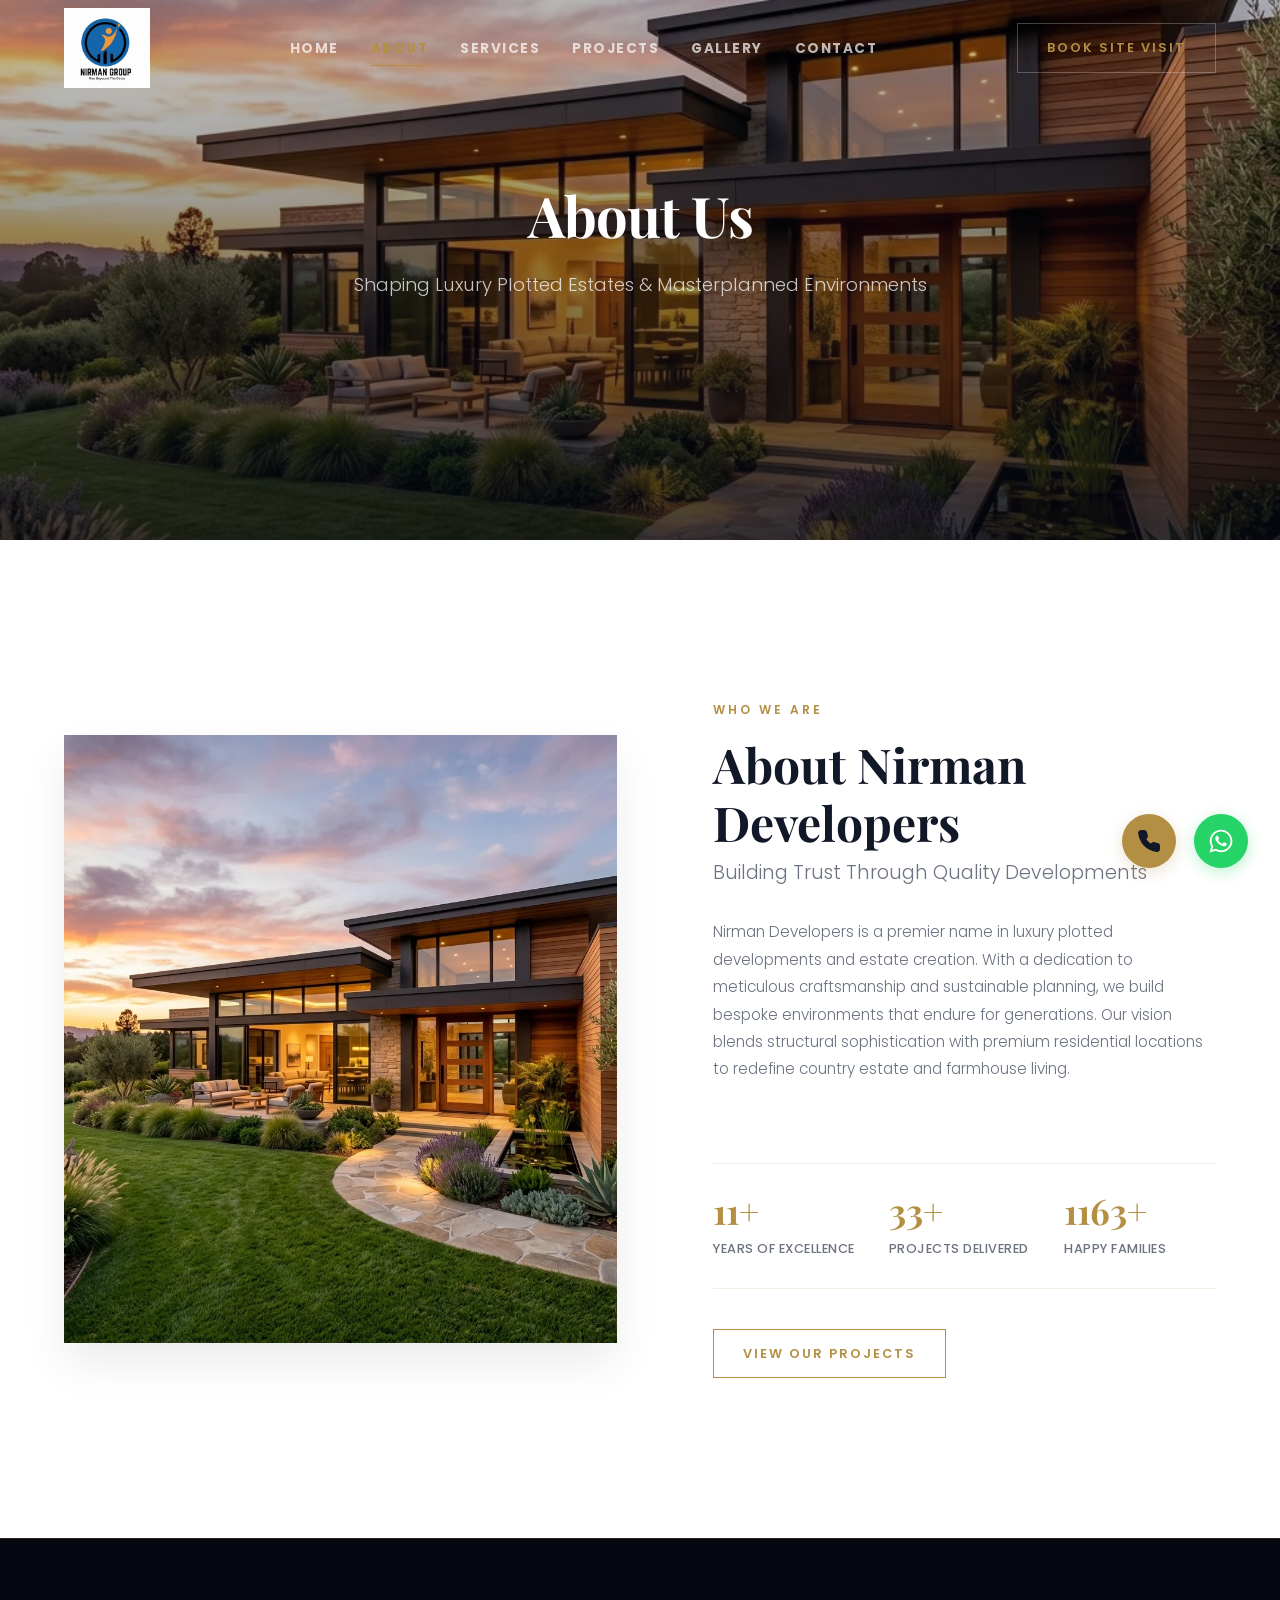
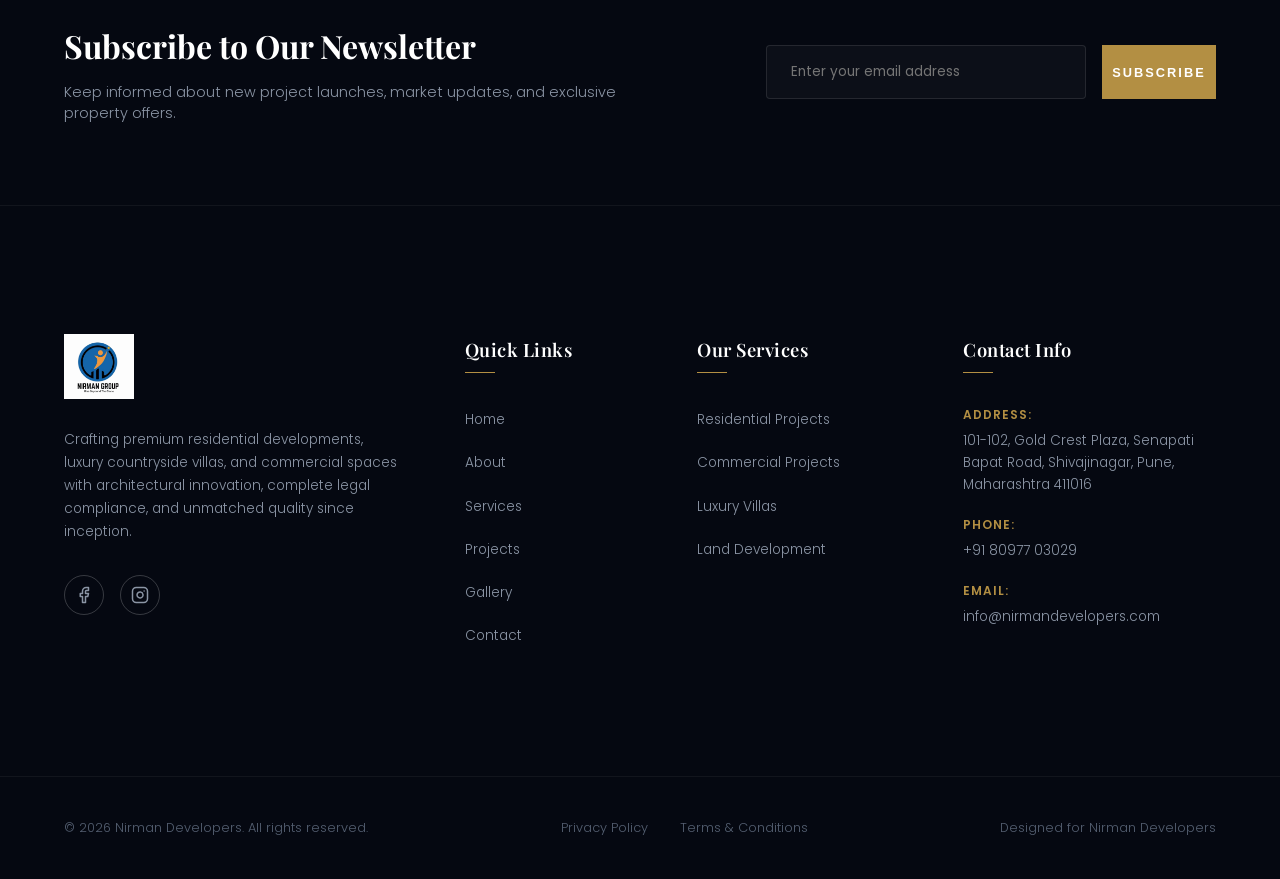
==== pages/about.html @ 9ddc59b0 "Convert all images to WebP, clean up unused assets, and add Ready Farmhouse Project – Alibaug" ====
<!DOCTYPE html>
<html lang="en">
<head>
    <meta charset="UTF-8">
    <meta name="viewport" content="width=device-width, initial-scale=1.0">
    <title>About Us | Nirman Developers</title>
    
    <!-- Link to Header Styles (Design System Core Included) -->
    <link rel="stylesheet" href="../css/header.css">
    <!-- Link to Hero and Page Specific Styles -->
    <link rel="stylesheet" href="../css/style.css">
</head>
<body>

    <!-- ==========================================================================
       1. Fixed Navigation Header
       ========================================================================== -->
    <header class="header-nav" id="header-nav">
        <div class="nav-container">
            
            <!-- Company Logo Placement (Editable Placeholder) -->
            <a href="../index.html" class="logo-link" aria-label="Nirman Developers Homepage">
                <img src="../images/logo/logo.webp" alt="Nirman Developers Logo" class="logo-image">
            </a>
            
            <!-- Desktop Navigation Menu -->
            <nav aria-label="Desktop Navigation">
                <ul class="nav-menu">
                    <li><a href="../index.html#hero" class="nav-link">Home</a></li>
                    <li><a href="about.html" class="nav-link active">About</a></li>
                    <li><a href="services.html" class="nav-link">Services</a></li>
                    <li><a href="../index.html#projects" class="nav-link">Projects</a></li>
                    <li><a href="gallery.html" class="nav-link">Gallery</a></li>
                    <li><a href="contact.html" class="nav-link">Contact</a></li>
                </ul>
            </nav>
            
            <!-- CTA Actions Block -->
            <div class="nav-actions">
                <a href="contact.html" class="btn btn-outline btn-desktop-cta">Book Site Visit</a>
                
                <!-- Hamburger Trigger Button for Mobile Navigation Menu -->
                <button class="mobile-menu-btn" id="mobile-menu-btn" aria-label="Open Navigation Menu" aria-expanded="false" aria-controls="mobile-drawer">
                    <svg xmlns="http://www.w3.org/2000/svg" width="26" height="26" viewBox="0 0 24 24" fill="none" stroke="currentColor" stroke-width="2" stroke-linecap="round" stroke-linejoin="round">
                        <line x1="3" y1="12" x2="21" y2="12"></line>
                        <line x1="3" y1="6" x2="21" y2="6"></line>
                        <line x1="3" y1="18" x2="21" y2="18"></line>
                    </svg>
                </button>
            </div>
            
        </div>
    </header>

    <!-- ==========================================================================
       2. Mobile Menu Drawer Overlay
       ========================================================================== -->
    <div class="mobile-drawer" id="mobile-drawer" aria-hidden="true" role="dialog" aria-modal="true">
        <!-- Close Drawer Action Button -->
        <button class="drawer-close-btn" id="drawer-close-btn" aria-label="Close Navigation Menu">
            <svg xmlns="http://www.w3.org/2000/svg" width="24" height="24" viewBox="0 0 24 24" fill="none" stroke="currentColor" stroke-width="2" stroke-linecap="round" stroke-linejoin="round">
                <line x1="18" y1="6" x2="6" y2="18"></line>
                <line x1="6" y1="6" x2="18" y2="18"></line>
            </svg>
        </button>
        
        <!-- Mobile Links Directory -->
        <ul class="mobile-nav-list">
            <li><a href="../index.html#hero" class="mobile-nav-link">Home</a></li>
            <li><a href="about.html" class="mobile-nav-link active">About</a></li>
            <li><a href="services.html" class="mobile-nav-link">Services</a></li>
            <li><a href="../index.html#projects" class="mobile-nav-link">Projects</a></li>
            <li><a href="gallery.html" class="mobile-nav-link">Gallery</a></li>
            <li><a href="contact.html" class="mobile-nav-link">Contact</a></li>
        </ul>
        
        <!-- Mobile Drawer Branding Contact Details -->
        <div class="mobile-drawer-footer">
            <h5>VIP Reservation Desk</h5>
            <a href="tel:+918097703029" class="mobile-drawer-phone">+91 80977 03029</a>
        </div>
    </div>

    <!-- ==========================================================================
       3. Banner Section
       ========================================================================== -->
    <section class="hero-section" id="hero" style="min-height: 60vh; height: 60vh;">
        <div class="hero-bg-container">
            <div class="hero-bg-image" style="background-image: url('../images/about/luxury-bungalow.webp');" aria-hidden="true"></div>
        </div>
        <div class="hero-overlay"></div>
        
        <div class="hero-container">
            <div class="hero-content">
                <h1 class="hero-heading" style="font-size: 3.5rem;">About Us</h1>
                <p class="hero-subheading">Shaping Luxury Plotted Estates & Masterplanned Environments</p>
            </div>
        </div>
    </section>

    <!-- ==========================================================================
       4. About Section
       ========================================================================== -->
    <section class="about-section scroll-reveal" id="about">
        <div class="about-container">
            <div class="about-grid">
                
                <!-- Left Column: Premium Image Showcase -->
                <div class="about-media-col">
                    <div class="about-image-wrapper">
                        <img src="../images/about/luxury-bungalow.webp" alt="Luxury Real Estate Architectural Landmark by Nirman Developers" class="about-image">
                        <div class="about-image-border"></div>
                    </div>
                </div>
                
                <!-- Right Column: Narrative Content & Value Points -->
                <div class="about-content-col">
                    <span class="about-pretitle">Who We Are</span>
                    <h2 class="about-title">About Nirman Developers</h2>
                    <h3 class="about-subtitle">Building Trust Through Quality Developments</h3>
                    
                    <p class="about-text">
                        Nirman Developers is a premier name in luxury plotted developments and estate creation. With a dedication to meticulous craftsmanship and sustainable planning, we build bespoke environments that endure for generations. Our vision blends structural sophistication with premium residential locations to redefine country estate and farmhouse living.
                    </p>
                    
                    <!-- Integrated Stats Grid -->
                    <div class="about-stats-grid">
                        <div class="about-stat-item">
                            <h4 class="about-stat-number-box">
                                <span class="about-stat-number" data-target="12">0</span><span class="about-stat-suffix">+</span>
                            </h4>
                            <span class="about-stat-desc">Years of Excellence</span>
                        </div>
                        <div class="about-stat-item">
                            <h4 class="about-stat-number-box">
                                <span class="about-stat-number" data-target="35">0</span><span class="about-stat-suffix">+</span>
                            </h4>
                            <span class="about-stat-desc">Projects Delivered</span>
                        </div>
                        <div class="about-stat-item">
                            <h4 class="about-stat-number-box">
                                <span class="about-stat-number" data-target="1200">0</span><span class="about-stat-suffix">+</span>
                            </h4>
                            <span class="about-stat-desc">Happy Families</span>
                        </div>
                    </div>
                    
                    <div class="about-action">
                        <a href="../index.html#projects" class="btn btn-outline about-btn">View Our Projects</a>
                    </div>
                </div>

            </div>
        </div>
    </section>

    <!-- ==========================================================================
       5. Premium Footer Section
       ========================================================================== -->
    <footer class="footer-section">
        
        <!-- Newsletter Bar -->
        <div class="footer-newsletter">
            <div class="newsletter-container">
                <div class="newsletter-text">
                    <h3 class="newsletter-title">Subscribe to Our Newsletter</h3>
                    <p class="newsletter-desc">Keep informed about new project launches, market updates, and exclusive property offers.</p>
                </div>
                <form class="newsletter-form" onsubmit="event.preventDefault();">
                    <input type="email" placeholder="Enter your email address" class="newsletter-input" aria-label="Email address for newsletter" required>
                    <button type="submit" class="btn btn-primary newsletter-btn">Subscribe</button>
                </form>
            </div>
        </div>

        <div class="footer-main">
            <div class="footer-grid">
                
                <!-- Col 1: Brand Info -->
                <div class="footer-col brand-col">
                    <a href="../index.html" class="footer-logo-link" aria-label="Nirman Developers Homepage">
                        <img src="../images/logo/logo.webp" alt="Nirman Developers Logo" class="footer-logo">
                    </a>
                    <p class="footer-desc">Crafting premium residential developments, luxury countryside villas, and commercial spaces with architectural innovation, complete legal compliance, and unmatched quality since inception.</p>
                    <div class="social-links">
                        <a href="https://facebook.com" target="_blank" rel="noopener noreferrer" class="social-link" aria-label="Facebook Page">
                            <svg xmlns="http://www.w3.org/2000/svg" width="24" height="24" viewBox="0 0 24 24" fill="none" stroke="currentColor" stroke-width="2" stroke-linecap="round" stroke-linejoin="round" class="social-icon" aria-hidden="true">
                                <path d="M18 2h-3a5 5 0 0 0-5 5v3H7v4h3v8h4v-8h3l1-4h-4V7a1 1 0 0 1 1-1h3z"></path>
                            </svg>
                        </a>
                        <a href="https://instagram.com" target="_blank" rel="noopener noreferrer" class="social-link" aria-label="Instagram Profile">
                            <svg xmlns="http://www.w3.org/2000/svg" width="24" height="24" viewBox="0 0 24 24" fill="none" stroke="currentColor" stroke-width="2" stroke-linecap="round" stroke-linejoin="round" class="social-icon" aria-hidden="true">
                                <rect x="2" y="2" width="20" height="20" rx="5" ry="5"></rect>
                                <path d="M16 11.37A4 4 0 1 1 12.63 8 4 4 0 0 1 16 11.37z"></path>
                                <line x1="17.5" y1="6.5" x2="17.51" y2="6.5"></line>
                            </svg>
                        </a>
                    </div>
                </div>

                <!-- Col 2: Quick Links -->
                <nav class="footer-col" aria-label="Footer Quick Links">
                    <h4 class="footer-col-title">Quick Links</h4>
                    <ul class="footer-links">
                        <li><a href="../index.html">Home</a></li>
                        <li><a href="about.html">About</a></li>
                        <li><a href="services.html">Services</a></li>
                        <li><a href="../index.html#projects">Projects</a></li>
                        <li><a href="gallery.html">Gallery</a></li>
                        <li><a href="contact.html">Contact</a></li>
                    </ul>
                </nav>

                <!-- Col 3: Services Links (Anchor targets placeholder) -->
                <nav class="footer-col" aria-label="Footer Our Services">
                    <h4 class="footer-col-title">Our Services</h4>
                    <ul class="footer-links">
                        <li><a href="../index.html#projects">Residential Projects</a></li>
                        <li><a href="../index.html#projects">Commercial Projects</a></li>
                        <li><a href="../index.html#projects">Luxury Villas</a></li>
                        <li><a href="../index.html#projects">Land Development</a></li>
                    </ul>
                </nav>

                <!-- Col 4: Contact info -->
                <div class="footer-col contact-col">
                    <h4 class="footer-col-title">Contact Info</h4>
                    <ul class="footer-contact-list">
                        <li class="contact-item">
                            <span class="contact-label">Address:</span>
                            <span class="contact-value">101-102, Gold Crest Plaza, Senapati Bapat Road, Shivajinagar, Pune, Maharashtra 411016</span>
                        </li>
                        <li class="contact-item">
                            <span class="contact-label">Phone:</span>
                            <a href="tel:+918097703029" class="contact-value">+91 80977 03029</a>
                        </li>
                        <li class="contact-item">
                            <span class="contact-label">Email:</span>
                            <a href="mailto:info@nirmandevelopers.com" class="contact-value">info@nirmandevelopers.com</a>
                        </li>
                    </ul>
                </div>

            </div>
        </div>

        <!-- Bottom Footer Bar -->
        <div class="footer-bottom">
            <div class="bottom-container">
                <p class="copyright">&copy; 2026 Nirman Developers. All rights reserved.</p>
                <div class="bottom-links">
                    <a href="privacy-policy.html">Privacy Policy</a>
                    <a href="terms.html">Terms & Conditions</a>
                </div>
                <p class="designed-by">Designed for Nirman Developers</p>
            </div>
        </div>

    </footer>

    <!-- Back to Top Button -->
    <button class="back-to-top" id="back-to-top-btn" aria-label="Back to top">
        <svg xmlns="http://www.w3.org/2000/svg" width="20" height="20" viewBox="0 0 24 24" fill="none" stroke="currentColor" stroke-width="2.5" stroke-linecap="round" stroke-linejoin="round">
            <polyline points="18 15 12 9 6 15"></polyline>
        </svg>
    </button>

    <!-- WhatsApp Floating Button -->
    <a href="https://wa.me/918097703029?text=Hi%20I%20am%20interested%20in%20your%20property" class="whatsapp-float" target="_blank" rel="noopener noreferrer" aria-label="Chat on WhatsApp">
        <svg xmlns="http://www.w3.org/2000/svg" width="28" height="28" viewBox="0 0 448 512" fill="currentColor" class="whatsapp-icon">
            <path d="M380.9 97.1C339 55.1 283.2 32 223.9 32c-122.4 0-222 99.6-222 222 0 39.1 10.2 77.3 29.6 111L0 480l117.7-30.9c32.4 17.7 68.9 27 106.1 27h.1c122.3 0 224.1-99.6 224.1-222 0-59.3-25.2-115-67.1-157zm-157 341.6c-33.2 0-65.7-8.9-94-25.7l-6.7-4-69.8 18.3L72 359.2l-4.4-7c-18.5-29.4-28.2-63.3-28.2-98.2 0-101.7 82.8-184.5 184.6-184.5 49.3 0 95.6 19.2 130.4 54.1 34.8 34.9 56.2 81.2 56.1 130.5 0 101.8-84.9 184.6-186.6 184.6zm101.2-138.2c-5.5-2.8-32.8-16.2-37.9-18-5.1-1.9-8.8-2.8-12.5 2.8-3.7 5.6-14.3 18-17.6 21.8-3.2 3.7-6.5 4.2-12 1.4-32.6-16.3-54-29.1-75.5-66-5.7-9.8 5.7-9.1 16.3-30.3 1.8-3.7.9-6.9-.5-9.7-1.4-2.8-12.5-30.1-17.1-41.2-4.5-10.8-9.1-9.3-12.5-9.5-3.2-.2-6.9-.2-10.6-.2-3.7 0-9.7 1.4-14.8 6.9-5.1 5.6-19.4 19-19.4 46.3 0 27.3 19.9 53.7 22.6 57.4 2.8 3.7 39.1 59.7 94.8 83.8 35.2 15.2 49 16.5 66.6 13.9 10.7-1.6 32.8-13.4 37.4-26.4 4.6-13 4.6-24.1 3.2-26.4-1.3-2.5-5-3.9-10.5-6.6z"></path>
        </svg>
    </a>

    <!-- Floating Call Button -->
    <a href="tel:+918097703029" class="call-float" aria-label="Call VIP Reservation Desk">
        <svg xmlns="http://www.w3.org/2000/svg" width="24" height="24" viewBox="0 0 24 24" fill="none" stroke="currentColor" stroke-width="2" stroke-linecap="round" stroke-linejoin="round" class="call-icon">
            <path d="M22 16.92v3a2 2 0 0 1-2.18 2 19.79 19.79 0 0 1-8.63-3.07 19.5 19.5 0 0 1-6-6 19.79 19.79 0 0 1-3.07-8.67A2 2 0 0 1 4.11 2h3a2 2 0 0 1 2 1.72 12.84 12.84 0 0 0 .7 2.81 2 2 0 0 1-.45 2.11L8.09 9.91a16 16 0 0 0 6 6l1.27-1.27a2 2 0 0 1 2.11-.45 12.84 12.84 0 0 0 2.81.7A2 2 0 0 1 22 16.92z"></path>
        </svg>
    </a>

    <!-- Enquiry Modal Popup -->
    <div id="enquiry-popup" class="enquiry-popup-overlay" aria-hidden="true" role="dialog" aria-modal="true">
        <div class="enquiry-popup-box">
            <button class="enquiry-popup-close" id="enquiry-popup-close" aria-label="Close Enquiry Modal">&times;</button>
            <div class="popup-header-box">
                <span class="popup-title-main">Enquire About</span>
                <h3 class="popup-title-sub">Callback & Brochure Request</h3>
            </div>
            <form class="enquiry-popup-form" onsubmit="event.preventDefault(); alert('Thank you! Your enquiry has been received. Our sales representatives will connect with you shortly.'); document.getElementById('enquiry-popup').style.display='none'; this.reset();">
                <div class="popup-form-group">
                    <label for="popup-name">Full Name <span class="required-star">*</span></label>
                    <input type="text" id="popup-name" placeholder="John Doe" required>
                </div>
                <div class="popup-form-group">
                    <label for="popup-phone">Phone Number <span class="required-star">*</span></label>
                    <input type="tel" id="popup-phone" placeholder="E.g. 7718853773" required>
                </div>
                <div class="popup-form-group">
                    <label for="popup-email">Email Address (Optional)</label>
                    <input type="email" id="popup-email" placeholder="john@example.com">
                </div>
                <div class="popup-form-group">
                    <label for="popup-message">Message</label>
                    <textarea id="popup-message" rows="3" placeholder="Interested in Callback & Brochure Request. Please share brochure and pricing details."></textarea>
                </div>
                <button type="submit" class="popup-submit-btn">Submit Enquiry</button>
            </form>
        </div>
    </div>

    <!-- Header Scripts Link -->
    <script src="../js/header.js"></script>
    <!-- App Scripts Link -->
    <script src="../js/main.js"></script>
</body>
</html>
---- css/header.css ----
/* 
  NIRMAN DEVELOPERS - DESIGN SYSTEM & HEADER STYLES
  Aesthetics: Minimal, Luxury, Elegant, Clean, Spacious, Corporate.
*/

@import url('https://fonts.googleapis.com/css2?family=Playfair+Display:ital,wght@0,400..900;1,400..900&family=Poppins:ital,wght@0,100..900;1,100..900&display=swap');

/* ==========================================================================
   1. Brand Token Variables (Design System)
   ========================================================================== */
:root {
  /* Colors */
  --bg-primary: #ffffff;       /* Pure White */
  --bg-secondary: #f9fafb;     /* Warm Alabaster White */
  --bg-card: #ffffff;          /* White Card */
  --accent-gold: #b38f43;      /* Luxury Gold (slightly darker for readable contrast on white) */
  --accent-gold-hover: #967430;/* Deep Gold Highlight */
  --text-primary: #111827;     /* Deep Charcoal */
  --text-muted: #6b7280;       /* Muted Slate Grey */
  --border-color: rgba(179, 143, 67, 0.15); /* Gold Dust Border */
  
  /* Fonts */
  --font-serif: 'Playfair Display', serif;
  --font-sans: 'Poppins', sans-serif;
  
  /* Shadows & Transitions */
  --shadow-gold: 0 8px 30px rgba(179, 143, 67, 0.08);
  --shadow-heavy: 0 20px 40px rgba(0, 0, 0, 0.08);
  --transition-smooth: all 0.5s cubic-bezier(0.16, 1, 0.3, 1);
  --transition-fast: all 0.25s ease;
}

/* ==========================================================================
   2. Reset & Core Elements
   ========================================================================== */
* {
  box-sizing: border-box;
  margin: 0;
  padding: 0;
  -webkit-font-smoothing: antialiased;
  -moz-osx-font-smoothing: grayscale;
}

html {
  overflow-x: hidden;
  background-color: var(--bg-primary);
  color: var(--text-primary);
}

body {
  font-family: var(--font-sans);
  background-color: var(--bg-primary);
  color: var(--text-primary);
  line-height: 1.7;
  overflow-x: hidden;
}


a {
  color: inherit;
  text-decoration: none;
  transition: var(--transition-fast);
}

/* Scrollbar Design */
::-webkit-scrollbar {
  width: 8px;
}
::-webkit-scrollbar-track {
  background: var(--bg-primary);
}
::-webkit-scrollbar-thumb {
  background: var(--border-color);
  border-radius: 4px;
}
::-webkit-scrollbar-thumb:hover {
  background: var(--accent-gold);
}

/* ==========================================================================
   3. Premium Sticky Header Layout
   ========================================================================== */
.header-nav {
  position: fixed;
  top: 0;
  left: 0;
  width: 100%;
  z-index: 1000;
  background: transparent;
  border-bottom: 1px solid transparent;
  transition: var(--transition-smooth);
  padding: 0.5rem 0;
}

.header-nav.scrolled {
  background: rgba(255, 255, 255, 0.9);
  backdrop-filter: blur(15px);
  border-bottom: 1px solid var(--border-color);
  padding: 0.25rem 0;
  box-shadow: 0 4px 30px rgba(0, 0, 0, 0.05);
}

.nav-container {
  max-width: 1400px;
  margin: 0 auto;
  padding: 0 4rem;
  display: flex;
  justify-content: space-between;
  align-items: center;
}

@media (max-width: 768px) {
  .nav-container {
    padding: 0 2rem;
  }
}

/* Logo Styling */
.logo-link {
  display: flex;
  align-items: center;
  gap: 0.8rem;
  font-family: var(--font-serif);
  font-size: 1.5rem;
  font-weight: 700;
  color: var(--text-primary);
  outline: none;
}

.logo-image {
  height: 80px;
  width: auto;
  display: block;
  transition: var(--transition-fast);
}

/* Transparent header overrides (when NOT scrolled) */
.header-nav:not(.scrolled) .nav-link {
  color: rgba(255, 255, 255, 0.7);
}

.header-nav:not(.scrolled) .nav-link:hover {
  color: #ffffff;
}

.header-nav:not(.scrolled) .nav-link.active {
  color: var(--accent-gold);
}

.header-nav:not(.scrolled) .btn-outline {
  color: var(--accent-gold);
  border-color: rgba(255, 255, 255, 0.25);
}

.header-nav:not(.scrolled) .btn-outline:hover {
  border-color: var(--accent-gold);
  color: #ffffff;
  background: rgba(255, 255, 255, 0.05);
}

.header-nav:not(.scrolled) .mobile-menu-btn {
  color: #ffffff;
}

/* Alternative typography logo fallback if image is missing */
.logo-placeholder {
  display: flex;
  align-items: center;
  gap: 0.8rem;
}

.logo-icon {
  width: 32px;
  height: 32px;
  border: 1.5px solid var(--accent-gold);
  display: flex;
  align-items: center;
  justify-content: center;
  font-family: var(--font-serif);
  font-weight: 600;
  color: var(--accent-gold);
  transform: rotate(45deg);
}

.logo-text {
  letter-spacing: 1px;
  line-height: 1;
}

.logo-text span {
  font-weight: 300;
  font-size: 0.8rem;
  display: block;
  letter-spacing: 3px;
  text-transform: uppercase;
  color: var(--accent-gold);
  margin-top: 2px;
}

/* ==========================================================================
   4. Desktop Menu & Links
   ========================================================================== */
.nav-menu {
  display: flex;
  align-items: center;
  gap: 2rem;
  list-style: none;
}

@media (max-width: 1024px) {
  .nav-menu {
    display: none; /* Collapses to Hamburger on tablet & mobile */
  }
}

.nav-link {
  font-size: 0.85rem;
  font-weight: 700;
  text-transform: uppercase;
  letter-spacing: 1.5px;
  color: var(--text-muted);
  position: relative;
  padding: 0.5rem 0;
  outline: none;
}

.nav-link::after {
  content: '';
  position: absolute;
  bottom: 0;
  left: 0;
  width: 0;
  height: 1.5px;
  background-color: var(--accent-gold);
  transition: var(--transition-fast);
}

.nav-link:hover {
  color: var(--text-primary);
}

.nav-link:hover::after {
  width: 100%;
}

.nav-link.active {
  color: var(--accent-gold);
}

.nav-link.active::after {
  width: 100%;
}

/* ==========================================================================
   5. CTA Buttons
   ========================================================================== */
.nav-actions {
  display: flex;
  align-items: center;
  gap: 1.5rem;
}

.btn {
  display: inline-flex;
  align-items: center;
  justify-content: center;
  padding: 0.8rem 1.8rem;
  font-size: 0.8rem;
  font-weight: 600;
  letter-spacing: 2px;
  text-transform: uppercase;
  border-radius: 0;
  cursor: pointer;
  position: relative;
  overflow: hidden;
  transition: var(--transition-smooth);
  outline: none;
}

.btn-outline {
  background: transparent;
  color: var(--accent-gold);
  border: 1px solid var(--border-color);
}

.btn-outline:hover {
  border-color: var(--accent-gold);
  color: var(--text-primary);
  transform: translateY(-2px);
  background: rgba(197, 160, 89, 0.05);
}

.btn-outline:focus-visible {
  border-color: var(--accent-gold);
  box-shadow: 0 0 0 2px rgba(197, 160, 89, 0.4);
}

@media (max-width: 768px) {
  .btn-desktop-cta {
    display: none; /* Hide button on mobile view to save whitespace */
  }
}

/* ==========================================================================
   6. Mobile Hamburger trigger
   ========================================================================== */
.mobile-menu-btn {
  display: none;
  background: none;
  border: none;
  color: var(--text-primary);
  cursor: pointer;
  outline: none;
  padding: 0.5rem;
}

@media (max-width: 1024px) {
  .mobile-menu-btn {
    display: block;
  }
}

.mobile-menu-btn svg {
  display: block;
  transition: var(--transition-fast);
}

.mobile-menu-btn:hover svg {
  color: var(--accent-gold);
}

.mobile-menu-btn:focus-visible {
  box-shadow: 0 0 0 2px var(--accent-gold);
}

/* ==========================================================================
   7. Mobile Navigation Drawer Overlay
   ========================================================================== */
.mobile-drawer {
  position: fixed;
  top: 0;
  right: -100%;
  width: 100%;
  max-width: 400px;
  height: 100vh;
  background: var(--bg-secondary);
  border-left: 1px solid var(--border-color);
  z-index: 1100;
  padding: 6rem 3rem 4rem 3rem;
  display: flex;
  flex-direction: column;
  justify-content: space-between;
  box-shadow: var(--shadow-heavy);
  transition: right 0.6s cubic-bezier(0.16, 1, 0.3, 1);
}

.mobile-drawer.active {
  right: 0;
}

/* Close Drawer Icon button */
.drawer-close-btn {
  position: absolute;
  top: 2rem;
  right: 2.5rem;
  background: none;
  border: none;
  color: var(--text-primary);
  cursor: pointer;
  outline: none;
  padding: 0.5rem;
  transition: var(--transition-fast);
}

.drawer-close-btn:hover {
  color: var(--accent-gold);
}

.drawer-close-btn:focus-visible {
  box-shadow: 0 0 0 2px var(--accent-gold);
}

.mobile-nav-list {
  display: flex;
  flex-direction: column;
  gap: 1.8rem;
  list-style: none;
}

.mobile-nav-link {
  font-family: var(--font-serif);
  font-size: 1.6rem;
  color: var(--text-primary);
  display: block;
  transition: var(--transition-fast);
}

.mobile-nav-link:hover, .mobile-nav-link.active {
  color: var(--accent-gold);
  transform: translateX(8px);
}

.mobile-drawer-footer {
  border-top: 1px solid var(--border-color);
  padding-top: 2rem;
}

.mobile-drawer-footer h5 {
  font-size: 0.75rem;
  text-transform: uppercase;
  letter-spacing: 2px;
  color: var(--accent-gold);
  margin-bottom: 0.8rem;
  font-weight: 600;
}

.mobile-drawer-phone {
  font-size: 1.3rem;
  color: var(--text-primary);
  font-weight: 600;
  transition: var(--transition-fast);
}

.mobile-drawer-phone:hover {
  color: var(--accent-gold);
}

/* Body scroll lock class */
body.scroll-locked {
  overflow: hidden;
}
---- css/style.css ----
/* 
  NIRMAN DEVELOPERS - HERO SECTION STYLES
  Aesthetics: Minimal, Luxury, Elegant, Clean, Spacious, Corporate.
*/

/* ==========================================================================
   1. Hero Layout & Overlay
   ========================================================================== */
.hero-section {
  position: relative;
  width: 100%;
  height: 100vh;
  overflow: hidden;
  display: flex;
  align-items: center;
  justify-content: center;
  background-color: var(--bg-primary);
}

.hero-bg-container {
  position: absolute;
  top: 0;
  left: 0;
  width: 100%;
  height: 100%;
  z-index: 1;
}

.hero-bg-image {
  width: 100%;
  height: 100%;
  background-size: cover;
  background-position: center;
  background-repeat: no-repeat;
  /* Dual background fallback: tries local directory first, then high-fidelity Unsplash placeholder */
  background-image: url('../images/hero/hero.webp'), url('https://images.unsplash.com/photo-1600585154340-be6161a56a0c?ixlib=rb-4.0.3&auto=format&fit=crop&w=1600&q=80');
  animation: heroBgZoom 20s ease-out infinite alternate;
}

.hero-bg-video {
  position: absolute;
  top: 0;
  left: 0;
  width: 100%;
  height: 100%;
  object-fit: cover;
  z-index: 2;
}

/* Luxury visual overlay for absolute text readability */
.hero-overlay {
  position: absolute;
  top: 0;
  left: 0;
  width: 100%;
  height: 100%;
  background: linear-gradient(
    to bottom,
    rgba(5, 8, 17, 0.2) 0%,
    rgba(5, 8, 17, 0.5) 60%,
    rgba(5, 8, 17, 0.75) 100%
  );
  z-index: 2;
}

/* ==========================================================================
   2. Hero Content & Animations
   ========================================================================== */
.hero-container {
  max-width: 1200px;
  margin: 0 auto;
  padding: 0 2rem;
  width: 100%;
  z-index: 5;
  display: flex;
  flex-direction: column;
  align-items: center;
  text-align: center;
}

.hero-content {
  display: flex;
  flex-direction: column;
  align-items: center;
  opacity: 0;
  transform: translateY(30px);
  animation: heroFadeInUp 1.2s cubic-bezier(0.16, 1, 0.3, 1) forwards;
  animation-delay: 0.2s;
}

.hero-heading {
  font-family: var(--font-serif);
  font-size: 4.8rem;
  line-height: 1.1;
  color: #ffffff;
  margin-bottom: 1.5rem;
  letter-spacing: -1px;
}

.hero-subheading {
  font-family: var(--font-sans);
  font-size: 1.15rem;
  color: rgba(255, 255, 255, 0.75);
  max-width: 720px;
  margin-bottom: 3.5rem;
  line-height: 1.6;
  font-weight: 300;
}

/* Buttons Placement */
.hero-actions {
  display: flex;
  gap: 1.5rem;
  justify-content: center;
}

.hero-btn-primary {
  background: var(--accent-gold);
  color: var(--bg-primary);
  border: 1px solid var(--accent-gold);
}

.hero-btn-primary::before {
  content: '';
  position: absolute;
  top: 0;
  left: -100%;
  width: 100%;
  height: 100%;
  background: linear-gradient(90deg, transparent, rgba(255, 255, 255, 0.25), transparent);
  transition: 0.5s;
}

.hero-btn-primary:hover::before {
  left: 100%;
}

.hero-btn-primary:hover {
  background: var(--accent-gold-hover);
  box-shadow: var(--shadow-gold);
  transform: translateY(-2px);
}

.hero-btn-secondary {
  background: transparent;
  color: #ffffff;
  border: 1px solid rgba(255, 255, 255, 0.4);
}

.hero-btn-secondary:hover {
  border-color: #ffffff;
  background: rgba(255, 255, 255, 0.1);
  color: #ffffff;
  transform: translateY(-2px);
}

/* ==========================================================================
   3. Animated Scroll Down Indicator
   ========================================================================== */
.hero-scroll {
  position: absolute;
  bottom: 4%;
  left: 50%;
  transform: translateX(-50%);
  z-index: 5;
  display: flex;
  flex-direction: column;
  align-items: center;
  gap: 0.6rem;
  opacity: 0;
  animation: heroFadeIn 1s ease-out forwards;
  animation-delay: 1.4s;
  cursor: pointer;
  outline: none;
}

.hero-scroll-text {
  font-size: 0.65rem;
  font-weight: 500;
  text-transform: uppercase;
  letter-spacing: 3px;
  color: var(--text-muted);
}

.hero-mouse {
  width: 22px;
  height: 34px;
  border: 1.5px solid rgba(139, 149, 165, 0.4);
  border-radius: 12px;
  position: relative;
  transition: var(--transition-fast);
}

.hero-scroll:hover .hero-mouse {
  border-color: var(--accent-gold);
}

.hero-wheel {
  width: 3px;
  height: 6px;
  background: var(--accent-gold);
  border-radius: 50%;
  position: absolute;
  top: 6px;
  left: 50%;
  transform: translateX(-50%);
  animation: heroWheelScroll 1.8s infinite ease-in-out;
}

/* ==========================================================================
   4. Animation Keyframes
   ========================================================================== */
@keyframes heroBgZoom {
  from {
    transform: scale(1);
  }
  to {
    transform: scale(1.06);
  }
}

@keyframes heroFadeInUp {
  from {
    opacity: 0;
    transform: translateY(30px);
  }
  to {
    opacity: 1;
    transform: translateY(0);
  }
}

@keyframes heroFadeIn {
  from {
    opacity: 0;
  }
  to {
    opacity: 1;
  }
}

@keyframes heroWheelScroll {
  0% {
    top: 6px;
    opacity: 1;
  }
  50% {
    top: 18px;
    opacity: 0;
  }
  100% {
    top: 6px;
    opacity: 1;
  }
}

/* ==========================================================================
   5. Responsive Media Queries (Mobile-first overrides)
   ========================================================================== */
@media (max-width: 991px) {
  .hero-heading {
    font-size: 3.8rem;
  }
  
  .hero-subheading {
    font-size: 1.1rem;
    margin-bottom: 3rem;
  }
}

@media (max-width: 768px) {
  .hero-heading {
    font-size: 3rem;
  }
  
  .hero-subheading {
    font-size: 1rem;
    margin-bottom: 2.5rem;
  }

  .hero-actions {
    flex-direction: column;
    width: 100%;
    max-width: 300px;
    gap: 1rem;
  }

  .hero-actions .btn {
    width: 100%;
  }
}

@media (max-width: 480px) {
  .hero-heading {
    font-size: 2.4rem;
  }
}

/* ==========================================================================
   6. Statistics / Trust Counter Section
   ========================================================================== */
.stats-section {
  padding: 8rem 0;
  background-color: var(--bg-primary);
  border-top: 1px solid var(--border-color);
  width: 100%;
}

.stats-container {
  max-width: 1400px;
  margin: 0 auto;
  padding: 0 4rem;
}

.stats-grid {
  display: grid;
  grid-template-columns: repeat(4, 1fr);
  gap: 2rem;
  justify-content: center;
}

.stat-card {
  background-color: var(--bg-secondary);
  border: 1px solid var(--border-color);
  padding: 3.5rem 2rem;
  text-align: center;
  position: relative;
  overflow: hidden;
  transition: var(--transition-smooth);
  box-shadow: 0 4px 20px rgba(0, 0, 0, 0.2);
  display: flex;
  flex-direction: column;
  align-items: center;
  justify-content: center;
}

/* Subtle top gold accent line */
.stat-card-accent {
  position: absolute;
  top: 0;
  left: 50%;
  transform: translateX(-50%);
  width: 0;
  height: 3px;
  background-color: var(--accent-gold);
  transition: var(--transition-smooth);
}

.stat-card:hover {
  transform: translateY(-8px);
  border-color: var(--accent-gold);
  box-shadow: var(--shadow-gold), var(--shadow-heavy);
}

.stat-card:hover .stat-card-accent {
  width: 100%;
}

.stat-category {
  font-family: var(--font-sans);
  font-size: 0.75rem;
  font-weight: 600;
  letter-spacing: 2px;
  text-transform: uppercase;
  color: var(--text-muted);
  margin-bottom: 1rem;
}

.stat-number-box {
  font-family: var(--font-serif);
  font-size: 3.6rem;
  color: var(--accent-gold);
  font-weight: 600;
  line-height: 1;
  margin-bottom: 0.8rem;
  display: flex;
  align-items: baseline;
  justify-content: center;
}

.stat-number {
  line-height: 1;
}

.stat-suffix {
  font-size: 2.2rem;
  margin-left: 2px;
  font-weight: 500;
}

.stat-label {
  font-family: var(--font-sans);
  font-size: 0.9rem;
  color: var(--text-muted);
  font-weight: 400;
}

/* ==========================================================================
   7. Statistics Responsive Media Queries
   ========================================================================== */
@media (max-width: 1024px) {
  .stats-grid {
    grid-template-columns: repeat(2, 1fr);
    gap: 1.5rem;
  }
}

@media (max-width: 768px) {
  .stats-container {
    padding: 0 2rem;
  }
  .stats-section {
    padding: 5rem 0;
  }
}

@media (max-width: 576px) {
  .stats-grid {
    grid-template-columns: repeat(2, 1fr); /* 2 columns on mobile as requested */
    gap: 1rem;
  }
  
  .stat-card {
    padding: 2.5rem 1rem;
  }
  
  .stat-number-box {
    font-size: 2.5rem;
  }
  
  .stat-suffix {
    font-size: 1.6rem;
  }

  .stat-label {
    font-size: 0.8rem;
  }
}

/* ==========================================================================
   8. About Section
   ========================================================================== */
.about-section {
  padding: 10rem 0;
  background-color: var(--bg-primary);
  width: 100%;
}

.about-container {
  max-width: 1400px;
  margin: 0 auto;
  padding: 0 4rem;
}

.about-grid {
  display: grid;
  grid-template-columns: 1.1fr 1fr;
  gap: 6rem;
  align-items: center;
}

/* Image Column Styles */
.about-media-col {
  position: relative;
  width: 100%;
}

.about-image-wrapper {
  position: relative;
  width: 100%;
  padding-bottom: 110%; /* Elegant vertical ratio */
  overflow: hidden;
  box-shadow: var(--shadow-heavy);
}

.about-image {
  position: absolute;
  top: 0;
  left: 0;
  width: 100%;
  height: 100%;
  object-fit: cover;
  transition: transform 0.8s cubic-bezier(0.16, 1, 0.3, 1);
  display: block;
}

/* Gold border box outline */
.about-image-border {
  position: absolute;
  top: 1.5rem;
  left: 1.5rem;
  right: -1.5rem;
  bottom: -1.5rem;
  border: 1px solid var(--accent-gold);
  z-index: -1;
  transition: var(--transition-smooth);
}

.about-image-wrapper:hover .about-image {
  transform: scale(1.05);
}

.about-image-wrapper:hover .about-image-border {
  top: 1rem;
  left: 1rem;
  right: -1rem;
  bottom: -1rem;
}

/* Content Column Styles */
.about-content-col {
  display: flex;
  flex-direction: column;
}

.about-pretitle {
  font-family: var(--font-sans);
  font-size: 0.75rem;
  font-weight: 600;
  text-transform: uppercase;
  letter-spacing: 3px;
  color: var(--accent-gold);
  margin-bottom: 1rem;
}

.about-title {
  font-family: var(--font-serif);
  font-size: 3rem;
  line-height: 1.2;
  color: var(--text-primary);
  margin-bottom: 0.5rem;
  font-weight: 700;
}

.about-subtitle {
  font-family: var(--font-sans);
  font-size: 1.2rem;
  color: var(--text-muted);
  font-weight: 300;
  margin-bottom: 2rem;
  line-height: 1.4;
}

.about-text {
  font-family: var(--font-sans);
  font-size: 0.95rem;
  color: var(--text-muted);
  line-height: 1.8;
  margin-bottom: 2.5rem;
  font-weight: 300;
}

/* Feature Points */
.about-features {
  display: flex;
  flex-direction: column;
  gap: 1.8rem;
  list-style: none;
  margin-bottom: 3.5rem;
}

.about-feature-item {
  display: flex;
  gap: 1.2rem;
  align-items: flex-start;
}

.about-feature-icon {
  width: 40px;
  height: 40px;
  border: 1px solid var(--border-color);
  background: var(--bg-secondary);
  color: var(--accent-gold);
  display: flex;
  align-items: center;
  justify-content: center;
  flex-shrink: 0;
  transition: var(--transition-smooth);
}

.about-feature-item:hover .about-feature-icon {
  border-color: var(--accent-gold);
  background: rgba(197, 160, 89, 0.05);
  transform: translateY(-2px);
}

.about-feature-info h4 {
  font-family: var(--font-sans);
  font-size: 0.95rem;
  font-weight: 600;
  color: var(--text-primary);
  margin-bottom: 0.3rem;
  letter-spacing: 0.5px;
}

.about-feature-info p {
  font-family: var(--font-sans);
  font-size: 0.85rem;
  color: var(--text-muted);
  line-height: 1.5;
  font-weight: 300;
}

.about-btn {
  border-color: var(--accent-gold);
  color: var(--accent-gold);
}

.about-btn:hover {
  background: var(--accent-gold);
  color: var(--bg-primary);
}

/* Scroll reveal helper transitions */
.scroll-reveal {
  opacity: 0;
  transform: translateY(40px);
  transition: opacity 1.2s cubic-bezier(0.16, 1, 0.3, 1), transform 1.2s cubic-bezier(0.16, 1, 0.3, 1);
}

.scroll-reveal.revealed {
  opacity: 1;
  transform: translateY(0);
}

/* ==========================================================================
   9. About Responsive Media Queries
   ========================================================================== */
@media (max-width: 1199px) {
  .about-grid {
    gap: 4rem;
  }
  .about-title {
    font-size: 2.5rem;
  }
}

@media (max-width: 991px) {
  .about-grid {
    grid-template-columns: 1fr; /* Stacked layout on tablet */
    gap: 5rem;
  }
  
  .about-media-col {
    max-width: 600px;
    margin: 0 auto;
  }

  .about-image-wrapper {
    padding-bottom: 75%; /* More landscape-friendly stacked ratio */
  }
  
  .about-image-border {
    right: -1rem;
    bottom: -1rem;
    left: 1rem;
    top: 1rem;
  }
}

@media (max-width: 768px) {
  .about-container {
    padding: 0 2rem;
  }
  .about-section {
    padding: 6rem 0;
  }
}

@media (max-width: 576px) {
  .about-grid {
    gap: 3.5rem;
  }
  
  .about-media-col {
    order: -1; /* Image first on mobile, layout matches instructions */
  }
  
  .about-title {
    font-size: 2rem;
  }

  .about-subtitle {
    font-size: 1.05rem;
    margin-bottom: 1.5rem;
  }
  
  .about-features {
    gap: 1.5rem;
    margin-bottom: 2.5rem;
  }
  
  .about-action .btn {
    width: 100%;
  }
}

/* ==========================================================================
   10. Featured Projects Section
   ========================================================================== */
.projects-section {
  padding: 10rem 0;
  background-color: var(--bg-secondary);
  border-top: 1px solid var(--border-color);
  width: 100%;
}

.projects-container {
  max-width: 1400px;
  margin: 0 auto;
  padding: 0 4rem;
}

/* Header styling */
.projects-header {
  text-align: center;
  max-width: 700px;
  margin: 0 auto 5rem auto;
}

.projects-pretitle {
  font-family: var(--font-sans);
  font-size: 0.75rem;
  font-weight: 600;
  text-transform: uppercase;
  letter-spacing: 3px;
  color: var(--accent-gold);
  margin-bottom: 1rem;
  display: block;
}

.projects-title {
  font-family: var(--font-serif);
  font-size: 3rem;
  line-height: 1.2;
  color: var(--text-primary);
  margin-bottom: 1rem;
  font-weight: 700;
}

.projects-subtitle {
  font-family: var(--font-sans);
  font-size: 1rem;
  color: var(--text-muted);
  font-weight: 300;
  line-height: 1.6;
}

/* Grid Layout */
.projects-grid {
  display: grid;
  grid-template-columns: repeat(3, 1fr);
  gap: 2.5rem;
  align-items: stretch; /* Cards of equal height */
}

/* Card Design */
.project-card {
  background-color: var(--bg-card);
  border: 1px solid var(--border-color);
  border-radius: 12px;
  overflow: hidden;
  display: flex;
  flex-direction: column;
  box-shadow: 0 4px 20px rgba(0, 0, 0, 0.15);
  height: 100%; /* Ensures all flex containers stretch equally */
  
  /* Stagger fade animation base state */
  opacity: 0;
  transform: translateY(30px);
  transition: opacity 1s cubic-bezier(0.16, 1, 0.3, 1), 
              transform 0.6s cubic-bezier(0.16, 1, 0.3, 1), 
              border-color 0.4s cubic-bezier(0.16, 1, 0.3, 1), 
              box-shadow 0.4s cubic-bezier(0.16, 1, 0.3, 1);
}

.project-card:hover,
.scroll-reveal.revealed .project-card:hover {
  transform: translateY(-8px);
  border-color: var(--accent-gold);
  box-shadow: var(--shadow-gold), var(--shadow-heavy);
}

/* Media/Image Area */
.project-media {
  position: relative;
  width: 100%;
  padding-bottom: 68%; /* Landscape ratio */
  overflow: hidden;
}

.project-img {
  position: absolute;
  top: 0;
  left: 0;
  width: 100%;
  height: 100%;
  object-fit: cover;
  transition: transform 0.8s cubic-bezier(0.16, 1, 0.3, 1);
  display: block;
}

.project-card:hover .project-img {
  transform: scale(1.06); /* Hover zoom */
}

/* Status Badges */
.project-badge-left {
  position: absolute;
  top: 1.2rem;
  left: 1.2rem;
  background: rgba(5, 8, 17, 0.75);
  color: #ffffff;
  font-weight: 700;
  border-radius: 20px;
  font-size: 0.7rem;
  letter-spacing: 0.5px;
  text-transform: uppercase;
  padding: 0.4rem 0.9rem;
  z-index: 5;
  font-family: var(--font-sans);
}

.project-badge-right {
  position: absolute;
  top: 1.2rem;
  right: 1.2rem;
  background: #00875a;
  color: #ffffff;
  font-weight: 700;
  border-radius: 20px;
  font-size: 0.7rem;
  letter-spacing: 0.5px;
  text-transform: uppercase;
  padding: 0.4rem 0.9rem;
  z-index: 5;
  display: flex;
  align-items: center;
  gap: 0.3rem;
  font-family: var(--font-sans);
}

.badge-shield-icon {
  fill: currentColor;
}

/* Card Body */
.project-body {
  padding: 2rem 1.8rem;
  display: flex;
  flex-direction: column;
  flex-grow: 1; /* Pushes button to bottom of equal-height card */
}

.project-star-divider {
  text-align: center;
  margin-top: -0.5rem;
  margin-bottom: 0.5rem;
}

.star-icon {
  color: var(--accent-gold);
  font-size: 1.2rem;
}

.project-name {
  font-family: var(--font-serif);
  font-size: 1.45rem;
  color: var(--text-primary);
  margin-bottom: 0.5rem;
  font-weight: 600;
  text-align: left;
}

.project-card-line {
  border: none;
  border-top: 1px solid var(--border-color);
  margin-bottom: 1.2rem;
  width: 100%;
}

.project-info-list {
  list-style: none;
  padding: 0;
  margin: 0 0 1.8rem 0;
  display: flex;
  flex-direction: column;
  gap: 0.6rem;
  text-align: left;
}

.project-info-list li {
  font-family: var(--font-sans);
  font-size: 0.9rem;
  color: var(--text-muted);
  display: flex;
  align-items: center;
  gap: 0.5rem;
  font-weight: 300;
}

.bullet-triangle {
  color: var(--accent-gold);
  font-size: 0.7rem;
  line-height: 1;
}

.project-info-list strong {
  color: var(--text-primary);
  font-weight: 600;
}

.project-info-list strong.gold-text {
  color: var(--accent-gold);
  font-weight: 700;
}

.project-card-actions {
  display: flex;
  gap: 0.8rem;
  margin-top: auto;
  width: 100%;
}

.project-btn-enquire {
  flex: 1;
  background: var(--accent-gold);
  color: var(--text-dark);
  border: none;
  border-radius: 6px;
  padding: 0.85rem;
  font-family: var(--font-sans);
  font-size: 0.82rem;
  font-weight: 700;
  text-transform: uppercase;
  letter-spacing: 0.5px;
  cursor: pointer;
  transition: var(--transition-fast);
  text-align: center;
}

.project-btn-enquire:hover {
  background: #d4ae60;
  transform: translateY(-1px);
  box-shadow: 0 4px 10px rgba(197, 160, 89, 0.25);
}

.project-btn-site {
  flex: 1;
  border: 1px solid var(--accent-gold);
  color: var(--accent-gold);
  background: transparent;
  border-radius: 6px;
  padding: 0.85rem;
  font-family: var(--font-sans);
  font-size: 0.82rem;
  font-weight: 700;
  text-transform: uppercase;
  letter-spacing: 0.5px;
  cursor: pointer;
  transition: var(--transition-fast);
  text-align: center;
  text-decoration: none;
}

.project-btn-site:hover {
  background: rgba(197, 160, 89, 0.08);
  transform: translateY(-1px);
}

.project-btn-whatsapp {
  flex: 0 0 44px;
  width: 44px;
  height: 44px;
  background-color: #25D366;
  color: #ffffff;
  border: none;
  border-radius: 6px;
  display: flex;
  align-items: center;
  justify-content: center;
  cursor: pointer;
  transition: var(--transition-fast);
  text-decoration: none;
}

.project-btn-whatsapp:hover {
  background-color: #20ba5a;
  transform: translateY(-1px);
  box-shadow: 0 4px 10px rgba(37, 211, 102, 0.3);
}

.project-btn-whatsapp-disabled {
  flex: 0 0 44px;
  width: 44px;
  height: 44px;
  background-color: #495057;
  color: #adb5bd;
  border: none;
  border-radius: 6px;
  display: flex;
  align-items: center;
  justify-content: center;
  cursor: not-allowed;
  opacity: 0.8;
  text-decoration: none;
}


/* Stagger delays trigger inside scroll revealed section */
.scroll-reveal.revealed .project-card {
  opacity: 1;
  transform: translateY(0);
}

.projects-grid .project-card:nth-child(1) { transition-delay: 0.1s; }
.projects-grid .project-card:nth-child(2) { transition-delay: 0.25s; }
.projects-grid .project-card:nth-child(3) { transition-delay: 0.4s; }
.projects-grid .project-card:nth-child(4) { transition-delay: 0.1s; }
.projects-grid .project-card:nth-child(5) { transition-delay: 0.25s; }
.projects-grid .project-card:nth-child(6) { transition-delay: 0.4s; }

/* ==========================================================================
   11. Featured Projects Responsive Media Queries
   ========================================================================== */
@media (max-width: 1024px) {
  .projects-grid {
    grid-template-columns: repeat(2, 1fr); /* 2 columns on tablet */
    gap: 2rem;
  }
  .projects-title {
    font-size: 2.5rem;
  }
}

@media (max-width: 768px) {
  .projects-container {
    padding: 0 2rem;
  }
  .projects-section {
    padding: 6rem 0;
  }
  .projects-header {
    margin-bottom: 3.5rem;
  }
}

@media (max-width: 576px) {
  .projects-grid {
    grid-template-columns: 1fr; /* 1 column on mobile */
    gap: 2rem;
  }

  .project-body {
    padding: 1.8rem;
  }

  .project-name {
    font-size: 1.4rem;
  }

  .project-btn {
    width: 100%;
  }
}

/* ==========================================================================
   12. Why Choose Us Section
   ========================================================================== */
.benefits-section {
  padding: 10rem 0;
  background-color: var(--bg-primary);
  border-top: 1px solid var(--border-color);
  width: 100%;
}

.benefits-container {
  max-width: 1400px;
  margin: 0 auto;
  padding: 0 4rem;
}

/* Header */
.benefits-header {
  text-align: center;
  max-width: 700px;
  margin: 0 auto 5rem auto;
}

.benefits-pretitle {
  font-family: var(--font-sans);
  font-size: 0.75rem;
  font-weight: 600;
  text-transform: uppercase;
  letter-spacing: 3px;
  color: var(--accent-gold);
  margin-bottom: 1rem;
  display: block;
}

.benefits-title {
  font-family: var(--font-serif);
  font-size: 3rem;
  line-height: 1.2;
  color: var(--text-primary);
  margin-bottom: 1rem;
  font-weight: 700;
}

.benefits-subtitle {
  font-family: var(--font-sans);
  font-size: 1rem;
  color: var(--text-muted);
  font-weight: 300;
  line-height: 1.6;
}

/* Grid Layout: 3 columns x 2 rows */
.benefits-grid {
  display: grid;
  grid-template-columns: repeat(3, 1fr);
  gap: 2.5rem;
}

/* Benefit Cards */
.benefit-card {
  background-color: var(--bg-secondary);
  border: 1px solid var(--border-color);
  border-radius: 8px; /* Rounded corners as requested */
  padding: 3.5rem 2.5rem;
  position: relative;
  overflow: hidden;
  transition: var(--transition-smooth);
  box-shadow: 0 4px 20px rgba(0, 0, 0, 0.15);
  display: flex;
  flex-direction: column;
  align-items: flex-start;
  
  /* Stagger fade animation base state */
  opacity: 0;
  transform: translateY(30px);
  transition: opacity 1s cubic-bezier(0.16, 1, 0.3, 1), transform 1s cubic-bezier(0.16, 1, 0.3, 1);
}

/* Accent Highlight Line (Left Border Highlight) */
.benefit-accent-border {
  position: absolute;
  top: 0;
  left: 0;
  width: 3px;
  height: 0;
  background-color: var(--accent-gold);
  transition: var(--transition-smooth);
}

.benefit-card:hover {
  transform: translateY(-8px);
  border-color: var(--accent-gold);
  box-shadow: var(--shadow-gold), var(--shadow-heavy);
}

.benefit-card:hover .benefit-accent-border {
  height: 100%;
}

/* Icon Box */
.benefit-icon-box {
  width: 54px;
  height: 54px;
  border-radius: 50%;
  background-color: rgba(197, 160, 89, 0.05);
  border: 1px solid var(--border-color);
  display: flex;
  align-items: center;
  justify-content: center;
  margin-bottom: 2.2rem;
  transition: var(--transition-smooth);
}

.benefit-icon {
  width: 24px;
  height: 24px;
  transition: transform 0.6s cubic-bezier(0.16, 1, 0.3, 1);
}

.benefit-card:hover .benefit-icon-box {
  border-color: var(--accent-gold);
  background-color: rgba(197, 160, 89, 0.1);
}

.benefit-card:hover .benefit-icon {
  transform: scale(1.15); /* Icon scale */
}

/* Typography */
.benefit-card-title {
  font-family: var(--font-serif);
  font-size: 1.35rem;
  color: var(--text-primary);
  margin-bottom: 1rem;
  font-weight: 600;
}

.benefit-card-desc {
  font-family: var(--font-sans);
  font-size: 0.88rem;
  color: var(--text-muted);
  line-height: 1.6;
  font-weight: 300;
}

/* Stagger delays trigger inside scroll revealed section */
.scroll-reveal.revealed .benefit-card {
  opacity: 1;
  transform: translateY(0);
}

.benefits-grid .benefit-card:nth-child(1) { transition-delay: 0.1s; }
.benefits-grid .benefit-card:nth-child(2) { transition-delay: 0.2s; }
.benefits-grid .benefit-card:nth-child(3) { transition-delay: 0.3s; }
.benefits-grid .benefit-card:nth-child(4) { transition-delay: 0.1s; }
.benefits-grid .benefit-card:nth-child(5) { transition-delay: 0.2s; }
.benefits-grid .benefit-card:nth-child(6) { transition-delay: 0.3s; }

/* ==========================================================================
   13. Why Choose Us Responsive Media Queries
   ========================================================================== */
@media (max-width: 1024px) {
  .benefits-grid {
    grid-template-columns: repeat(2, 1fr); /* 2 columns on tablet */
    gap: 2rem;
  }
  .benefits-title {
    font-size: 2.5rem;
  }
}

@media (max-width: 768px) {
  .benefits-container {
    padding: 0 2rem;
  }
  .benefits-section {
    padding: 6rem 0;
  }
  .benefits-header {
    margin-bottom: 3.5rem;
  }
}

@media (max-width: 576px) {
  .benefits-grid {
    grid-template-columns: 1fr; /* 1 column on mobile */
    gap: 1.5rem;
  }

  .benefit-card {
    padding: 2.5rem 1.8rem;
  }

  .benefit-card-title {
    font-size: 1.25rem;
  }
}

/* ==========================================================================
   14. Our Services Section
   ========================================================================== */
.services-section {
  padding: 10rem 0;
  background-color: var(--bg-secondary);
  border-top: 1px solid var(--border-color);
  width: 100%;
}

.services-container {
  max-width: 1400px;
  margin: 0 auto;
  padding: 0 4rem;
}

/* Header */
.services-header {
  text-align: center;
  max-width: 700px;
  margin: 0 auto 5rem auto;
}

.services-pretitle {
  font-family: var(--font-sans);
  font-size: 0.75rem;
  font-weight: 600;
  text-transform: uppercase;
  letter-spacing: 3px;
  color: var(--accent-gold);
  margin-bottom: 1rem;
  display: block;
}

.services-title {
  font-family: var(--font-serif);
  font-size: 3rem;
  line-height: 1.2;
  color: var(--text-primary);
  margin-bottom: 1rem;
  font-weight: 700;
}

.services-subtitle {
  font-family: var(--font-sans);
  font-size: 1rem;
  color: var(--text-muted);
  font-weight: 300;
  line-height: 1.6;
}

/* Grid Layout: 3 columns x 2 rows */
.services-grid {
  display: grid;
  grid-template-columns: repeat(3, 1fr);
  gap: 2.5rem;
}

/* Service Cards */
.service-card {
  background-color: var(--bg-card);
  border: 1px solid var(--border-color);
  border-radius: 8px;
  padding: 3.5rem 2.5rem;
  position: relative;
  overflow: hidden;
  transition: var(--transition-smooth);
  box-shadow: 0 4px 20px rgba(0, 0, 0, 0.15);
  display: flex;
  flex-direction: column;
  align-items: flex-start;
  height: 100%;
  
  /* Stagger fade animation base state */
  opacity: 0;
  transform: translateY(30px);
  transition: opacity 1s cubic-bezier(0.16, 1, 0.3, 1), transform 1s cubic-bezier(0.16, 1, 0.3, 1);
}

/* Accent Highlight Line (Left Border Highlight) */
.service-accent-border {
  position: absolute;
  top: 0;
  left: 0;
  width: 3px;
  height: 0;
  background-color: var(--accent-gold);
  transition: var(--transition-smooth);
}

.service-card:hover {
  transform: translateY(-8px);
  border-color: var(--accent-gold);
  box-shadow: var(--shadow-gold), var(--shadow-heavy);
}

.service-card:hover .service-accent-border {
  height: 100%;
}

/* Icon Box */
.service-icon-box {
  width: 54px;
  height: 54px;
  border-radius: 50%;
  background-color: rgba(197, 160, 89, 0.05);
  border: 1px solid var(--border-color);
  display: flex;
  align-items: center;
  justify-content: center;
  margin-bottom: 2.2rem;
  transition: var(--transition-smooth);
}

.service-icon {
  width: 24px;
  height: 24px;
  transition: transform 0.6s cubic-bezier(0.16, 1, 0.3, 1);
}

.service-card:hover .service-icon-box {
  border-color: var(--accent-gold);
  background-color: rgba(197, 160, 89, 0.1);
}

.service-card:hover .service-icon {
  transform: scale(1.15);
}

/* Typography */
.service-card-title {
  font-family: var(--font-serif);
  font-size: 1.35rem;
  color: var(--text-primary);
  margin-bottom: 1rem;
  font-weight: 600;
}

.service-card-desc {
  font-family: var(--font-sans);
  font-size: 0.88rem;
  color: var(--text-muted);
  line-height: 1.6;
  font-weight: 300;
  margin-bottom: 2.2rem;
  flex-grow: 1; /* Pushes button to bottom */
}

/* Button style */
.service-btn {
  align-self: flex-start;
  margin-top: auto;
  border-color: var(--border-color);
  color: var(--text-primary);
}

.service-btn:hover {
  border-color: var(--accent-gold);
  color: var(--accent-gold);
  background: rgba(197, 160, 89, 0.05);
}

/* Stagger delays trigger inside scroll revealed section */
.scroll-reveal.revealed .service-card {
  opacity: 1;
  transform: translateY(0);
}

.services-grid .service-card:nth-child(1) { transition-delay: 0.1s; }
.services-grid .service-card:nth-child(2) { transition-delay: 0.2s; }
.services-grid .service-card:nth-child(3) { transition-delay: 0.3s; }
.services-grid .service-card:nth-child(4) { transition-delay: 0.1s; }
.services-grid .service-card:nth-child(5) { transition-delay: 0.2s; }
.services-grid .service-card:nth-child(6) { transition-delay: 0.3s; }

/* ==========================================================================
   15. Our Services Responsive Media Queries
   ========================================================================== */
@media (max-width: 1024px) {
  .services-grid {
    grid-template-columns: repeat(2, 1fr); /* 2 columns on tablet */
    gap: 2rem;
  }
  .services-title {
    font-size: 2.5rem;
  }
}

@media (max-width: 768px) {
  .services-container {
    padding: 0 2rem;
  }
  .services-section {
    padding: 6rem 0;
  }
  .services-header {
    margin-bottom: 3.5rem;
  }
}

@media (max-width: 576px) {
  .services-grid {
    grid-template-columns: 1fr; /* 1 column on mobile */
    gap: 1.5rem;
  }

  .service-card {
    padding: 2.5rem 1.8rem;
  }

  .service-card-title {
    font-size: 1.25rem;
  }

  .service-btn {
    width: 100%;
  }
}

/* ==========================================================================
   16. Construction Process Section
   ========================================================================== */
.process-section {
  padding: 10rem 0;
  background-color: var(--bg-primary);
  border-top: 1px solid var(--border-color);
  width: 100%;
}

.process-container {
  max-width: 1400px;
  margin: 0 auto;
  padding: 0 4rem;
}

/* Header */
.process-header {
  text-align: center;
  max-width: 700px;
  margin: 0 auto 6rem auto;
}

.process-pretitle {
  font-family: var(--font-sans);
  font-size: 0.75rem;
  font-weight: 600;
  text-transform: uppercase;
  letter-spacing: 3px;
  color: var(--accent-gold);
  margin-bottom: 1rem;
  display: block;
}

.process-title {
  font-family: var(--font-serif);
  font-size: 3rem;
  line-height: 1.2;
  color: var(--text-primary);
  margin-bottom: 1rem;
  font-weight: 700;
}

.process-subtitle {
  font-family: var(--font-sans);
  font-size: 1rem;
  color: var(--text-muted);
  font-weight: 300;
  line-height: 1.6;
}

/* Timeline Container */
.timeline-wrapper {
  position: relative;
  width: 100%;
}

/* Desktop Horizontal track line */
.timeline-track {
  position: absolute;
  top: 77px; /* Matches center of icon-box (60px margins + 35px center offset) */
  left: 8.33%;
  right: 8.33%;
  height: 1px;
  background: linear-gradient(90deg, 
    rgba(197, 160, 89, 0.05) 0%, 
    rgba(197, 160, 89, 0.3) 20%, 
    rgba(197, 160, 89, 0.3) 80%, 
    rgba(197, 160, 89, 0.05) 100%
  );
  z-index: 1;
}

/* Steps Grid */
.timeline-steps {
  display: grid;
  grid-template-columns: repeat(6, 1fr);
  gap: 2rem;
  position: relative;
  z-index: 2;
}

/* Single Step Card */
.timeline-step {
  display: flex;
  flex-direction: column;
  align-items: center;
  text-align: center;
  position: relative;
  
  /* Stagger fade animation base state */
  opacity: 0;
  transform: translateY(30px);
  transition: opacity 1s cubic-bezier(0.16, 1, 0.3, 1), transform 1s cubic-bezier(0.16, 1, 0.3, 1);
}

/* Step Number Badge */
.step-badge {
  font-family: var(--font-serif);
  font-size: 1.15rem;
  font-weight: 600;
  color: var(--accent-gold);
  margin-bottom: 1.2rem;
  background: var(--bg-primary);
  padding: 0 0.5rem;
  z-index: 3;
}

/* Step Icon Box */
.step-icon-box {
  width: 70px;
  height: 70px;
  border-radius: 50%;
  background-color: var(--bg-secondary);
  border: 1px solid var(--border-color);
  display: flex;
  align-items: center;
  justify-content: center;
  margin-bottom: 2rem;
  box-shadow: 0 4px 15px rgba(0, 0, 0, 0.2);
  transition: var(--transition-smooth);
  position: relative;
  z-index: 3;
}

.step-icon {
  width: 26px;
  height: 26px;
  transition: transform 0.6s cubic-bezier(0.16, 1, 0.3, 1);
}

/* Step Content styling */
.step-title {
  font-family: var(--font-serif);
  font-size: 1.25rem;
  color: var(--text-primary);
  margin-bottom: 0.8rem;
  font-weight: 600;
  transition: var(--transition-fast);
}

.step-desc {
  font-family: var(--font-sans);
  font-size: 0.85rem;
  color: var(--text-muted);
  line-height: 1.6;
  font-weight: 300;
  padding: 0 0.5rem;
}

/* Interactive Hover States */
.timeline-step:hover .step-icon-box {
  border-color: var(--accent-gold);
  background-color: rgba(197, 160, 89, 0.08);
  box-shadow: var(--shadow-gold), 0 8px 25px rgba(0,0,0,0.4);
  transform: translateY(-4px);
}

.timeline-step:hover .step-icon {
  transform: scale(1.15);
}

.timeline-step:hover .step-title {
  color: var(--accent-gold);
}

/* Stagger reveal trigger inside scroll revealed section */
.scroll-reveal.revealed .timeline-step {
  opacity: 1;
  transform: translateY(0);
}

.timeline-steps .timeline-step:nth-child(1) { transition-delay: 0.1s; }
.timeline-steps .timeline-step:nth-child(2) { transition-delay: 0.2s; }
.timeline-steps .timeline-step:nth-child(3) { transition-delay: 0.3s; }
.timeline-steps .timeline-step:nth-child(4) { transition-delay: 0.4s; }
.timeline-steps .timeline-step:nth-child(5) { transition-delay: 0.5s; }
.timeline-steps .timeline-step:nth-child(6) { transition-delay: 0.6s; }

/* ==========================================================================
   17. Construction Process Responsive Media Queries
   ========================================================================== */
@media (max-width: 1024px) {
  /* Tablet & Mobile: 2-column and 1-column layout */
  .timeline-track {
    left: 50px; /* Aligned with center of the icon box */
    right: auto;
    width: 1px;
    height: calc(100% - 80px);
    top: 40px;
    transform: none;
    background: linear-gradient(180deg, 
      rgba(197, 160, 89, 0.05) 0%, 
      rgba(197, 160, 89, 0.3) 20%, 
      rgba(197, 160, 89, 0.3) 80%, 
      rgba(197, 160, 89, 0.05) 100%
    );
  }

  .timeline-steps {
    grid-template-columns: repeat(2, 1fr);
    gap: 4rem 3rem;
  }

  .timeline-step {
    display: grid;
    grid-template-columns: auto auto 1fr;
    grid-template-rows: auto auto;
    align-items: center;
    text-align: left;
    gap: 0.5rem 1.2rem;
    padding: 0;
    opacity: 0;
    transform: translateY(30px);
    transition: opacity 1s cubic-bezier(0.16, 1, 0.3, 1), transform 1s cubic-bezier(0.16, 1, 0.3, 1);
  }

  .step-badge {
    grid-column: 1;
    grid-row: 1 / span 2;
    margin: 0;
    min-width: 25px;
    align-self: center;
    background: transparent;
    padding: 0;
  }

  .step-icon-box {
    grid-column: 2;
    grid-row: 1 / span 2;
    margin: 0;
    flex-shrink: 0;
    align-self: center;
    width: 60px;
    height: 60px;
  }

  .step-icon {
    width: 22px;
    height: 22px;
  }

  .step-title {
    grid-column: 3;
    grid-row: 1;
    margin: 0;
    font-size: 1.15rem;
  }

  .step-desc {
    grid-column: 3;
    grid-row: 2;
    padding: 0;
    margin: 0;
  }
}

@media (max-width: 768px) {
  .process-container {
    padding: 0 2rem;
  }
  .process-section {
    padding: 6rem 0;
  }
  .process-header {
    margin-bottom: 4rem;
  }
  .process-title {
    font-size: 2.5rem;
  }
}

@media (max-width: 576px) {
  .timeline-steps {
    grid-template-columns: 1fr;
    gap: 3rem;
  }
}

/* ==========================================================================
   18. Project Gallery Section
   ========================================================================== */
.gallery-section {
  padding: 10rem 0;
  background-color: var(--bg-secondary);
  border-top: 1px solid var(--border-color);
  width: 100%;
}

.gallery-container {
  max-width: 1400px;
  margin: 0 auto;
  padding: 0 4rem;
}

/* Header */
.gallery-header {
  text-align: center;
  max-width: 700px;
  margin: 0 auto 5rem auto;
}

.gallery-pretitle {
  font-family: var(--font-sans);
  font-size: 0.75rem;
  font-weight: 600;
  text-transform: uppercase;
  letter-spacing: 3px;
  color: var(--accent-gold);
  margin-bottom: 1rem;
  display: block;
}

.gallery-title {
  font-family: var(--font-serif);
  font-size: 3rem;
  line-height: 1.2;
  color: var(--text-primary);
  margin-bottom: 1rem;
  font-weight: 700;
}

.gallery-subtitle {
  font-family: var(--font-sans);
  font-size: 1rem;
  color: var(--text-muted);
  font-weight: 300;
  line-height: 1.6;
}

/* Premium Asymmetric Grid Layout on Desktop */
.gallery-grid {
  display: grid;
  grid-template-columns: repeat(4, 1fr);
  grid-auto-rows: 300px;
  gap: 1.5rem;
}

/* Gallery Item Styling */
.gallery-item {
  position: relative;
  overflow: hidden;
  border-radius: 8px;
  border: 1px solid var(--border-color);
  box-shadow: 0 4px 15px rgba(0, 0, 0, 0.2);
  cursor: pointer;
  outline: none;
  background-color: var(--bg-card);
  
  /* Stagger fade animation base state */
  opacity: 0;
  transform: translateY(30px);
  transition: opacity 1s cubic-bezier(0.16, 1, 0.3, 1), transform 1s cubic-bezier(0.16, 1, 0.3, 1);
}

/* Asymmetric Span Assignments */
.item-tall {
  grid-row: span 2;
}

.item-wide {
  grid-column: span 2;
}

.item-large {
  grid-column: span 2;
  grid-row: span 2;
}

/* Images inside gallery items */
.gallery-img {
  width: 100%;
  height: 100%;
  object-fit: cover;
  display: block;
  /* Dual background loading fallback */
  background-image: url('https://images.unsplash.com/photo-1600585154340-be6161a56a0c?ixlib=rb-4.0.3&auto=format&fit=crop&w=800&q=80');
  background-size: cover;
  background-position: center;
  transition: transform 0.8s cubic-bezier(0.16, 1, 0.3, 1);
}

/* Dark overlay hover state */
.gallery-overlay {
  position: absolute;
  top: 0;
  left: 0;
  width: 100%;
  height: 100%;
  background: linear-gradient(
    to bottom,
    rgba(5, 8, 17, 0.1) 0%,
    rgba(5, 8, 17, 0.6) 70%,
    rgba(5, 8, 17, 0.85) 100%
  );
  opacity: 0;
  transition: opacity 0.4s ease;
  display: flex;
  flex-direction: column;
  justify-content: space-between;
  padding: 1.8rem;
  box-sizing: border-box;
}

.gallery-badge {
  align-self: flex-start;
  background: var(--accent-gold);
  color: var(--bg-primary);
  font-size: 0.65rem;
  font-weight: 600;
  text-transform: uppercase;
  letter-spacing: 1px;
  padding: 0.3rem 0.8rem;
  border-radius: 4px;
}

.gallery-info {
  display: flex;
  justify-content: space-between;
  align-items: center;
}

.gallery-title {
  font-family: var(--font-serif);
  font-size: 1.25rem;
  color: var(--text-primary);
  font-weight: 600;
  margin: 0;
}

.gallery-zoom-icon {
  width: 32px;
  height: 32px;
  border-radius: 50%;
  border: 1px solid var(--accent-gold);
  color: var(--accent-gold);
  display: flex;
  align-items: center;
  justify-content: center;
  font-size: 1.35rem;
  font-weight: 300;
  line-height: 1;
  transition: var(--transition-smooth);
}

/* Interactive Hover Trigger */
.gallery-item:hover .gallery-img {
  transform: scale(1.06);
}

.gallery-item:hover .gallery-overlay {
  opacity: 1;
}

.gallery-item:hover {
  border-color: var(--accent-gold);
  box-shadow: var(--shadow-gold), var(--shadow-heavy);
}

.gallery-item:focus-visible {
  border-color: var(--accent-gold);
  box-shadow: 0 0 0 3px var(--accent-gold);
}

/* Stagger reveal triggers */
.scroll-reveal.revealed .gallery-item {
  opacity: 1;
  transform: translateY(0);
}

.gallery-grid .gallery-item:nth-child(1) { transition-delay: 0.05s; }
.gallery-grid .gallery-item:nth-child(2) { transition-delay: 0.15s; }
.gallery-grid .gallery-item:nth-child(3) { transition-delay: 0.25s; }
.gallery-grid .gallery-item:nth-child(4) { transition-delay: 0.1s; }
.gallery-grid .gallery-item:nth-child(5) { transition-delay: 0.2s; }
.gallery-grid .gallery-item:nth-child(6) { transition-delay: 0.3s; }
.gallery-grid .gallery-item:nth-child(7) { transition-delay: 0.15s; }
.gallery-grid .gallery-item:nth-child(8) { transition-delay: 0.25s; }

/* ==========================================================================
   19. Lightbox Modal Styles
   ========================================================================== */
.gallery-lightbox {
  position: fixed;
  top: 0;
  left: 0;
  width: 100vw;
  height: 100vh;
  background-color: rgba(5, 8, 17, 0.95);
  backdrop-filter: blur(8px);
  z-index: 2000;
  display: flex;
  align-items: center;
  justify-content: center;
  opacity: 0;
  pointer-events: none;
  transition: opacity 0.5s ease;
}

.gallery-lightbox.active {
  opacity: 1;
  pointer-events: auto;
}

/* Close button style */
.lightbox-close {
  position: absolute;
  top: 2rem;
  right: 3rem;
  background: none;
  border: none;
  color: var(--text-primary);
  font-size: 3rem;
  cursor: pointer;
  outline: none;
  transition: var(--transition-fast);
  z-index: 2100;
}

.lightbox-close:hover {
  color: var(--accent-gold);
  transform: rotate(90deg);
}

.lightbox-close:focus-visible {
  color: var(--accent-gold);
}

/* Nav arrows style */
.lightbox-nav {
  position: absolute;
  top: 50%;
  transform: translateY(-50%);
  background: rgba(15, 21, 36, 0.5);
  border: 1px solid var(--border-color);
  color: var(--text-primary);
  font-size: 2rem;
  padding: 1.5rem 1rem;
  cursor: pointer;
  outline: none;
  transition: var(--transition-fast);
  z-index: 2100;
}

.lightbox-nav:hover {
  background: var(--accent-gold);
  color: var(--bg-primary);
  border-color: var(--accent-gold);
}

.lightbox-nav:focus-visible {
  border-color: var(--accent-gold);
}

.lightbox-nav.prev {
  left: 2rem;
}

.lightbox-nav.next {
  right: 2rem;
}

/* Modal Content area */
.lightbox-content {
  max-width: 85%;
  max-height: 80%;
  display: flex;
  flex-direction: column;
  align-items: center;
  justify-content: center;
}

.lightbox-image {
  max-width: 100%;
  max-height: 75vh;
  object-fit: contain;
  border: 1px solid var(--border-color);
  box-shadow: var(--shadow-heavy);
  border-radius: 4px;
}

.lightbox-caption {
  font-family: var(--font-serif);
  font-size: 1.25rem;
  color: var(--accent-gold);
  margin-top: 1.5rem;
  text-align: center;
}

/* ==========================================================================
   20. Project Gallery Responsive Breakpoints
   ========================================================================== */
@media (max-width: 1024px) {
  /* Tablet: 2-3 columns */
  .gallery-grid {
    grid-template-columns: repeat(3, 1fr);
    grid-auto-rows: 250px;
  }
  
  .gallery-item {
    grid-column: span 1 !important;
    grid-row: span 1 !important;
  }
  
  .gallery-title {
    font-size: 1.15rem;
  }
}

@media (max-width: 768px) {
  .gallery-container {
    padding: 0 2rem;
  }
  .gallery-section {
    padding: 6rem 0;
  }
  .gallery-header {
    margin-bottom: 3.5rem;
  }
  .gallery-title {
    font-size: 2.5rem;
  }
  .lightbox-nav {
    padding: 1rem 0.8rem;
    font-size: 1.5rem;
  }
  .lightbox-nav.prev { left: 1rem; }
  .lightbox-nav.next { right: 1rem; }
}

@media (max-width: 576px) {
  /* Mobile: 2 columns */
  .gallery-grid {
    grid-template-columns: repeat(2, 1fr);
    grid-auto-rows: 180px;
    gap: 1rem;
  }

  .gallery-overlay {
    padding: 1rem;
  }

  .gallery-badge {
    font-size: 0.55rem;
    padding: 0.2rem 0.5rem;
  }

  .gallery-title {
    font-size: 0.95rem;
  }

  .gallery-zoom-icon {
    display: none; /* Hide zoom plus button on small screens */
  }
}

/* ==========================================================================
   21. Testimonials Section
   ========================================================================== */
.testimonials-section {
  padding: 10rem 0;
  background-color: var(--bg-primary);
  border-top: 1px solid var(--border-color);
  width: 100%;
  overflow: hidden; /* Necessary to contain sliding track */
}

.testimonials-container {
  max-width: 1400px;
  margin: 0 auto;
  padding: 0 4rem;
  position: relative;
}

/* Header */
.testimonials-header {
  text-align: center;
  max-width: 700px;
  margin: 0 auto 5rem auto;
}

.testimonials-pretitle {
  font-family: var(--font-sans);
  font-size: 0.75rem;
  font-weight: 600;
  text-transform: uppercase;
  letter-spacing: 3px;
  color: var(--accent-gold);
  margin-bottom: 1rem;
  display: block;
}

.testimonials-title {
  font-family: var(--font-serif);
  font-size: 3rem;
  line-height: 1.2;
  color: var(--text-primary);
  margin-bottom: 1rem;
  font-weight: 700;
}

.testimonials-subtitle {
  font-family: var(--font-sans);
  font-size: 1rem;
  color: var(--text-muted);
  font-weight: 300;
  line-height: 1.6;
}

/* Slider Wrapper & Track */
.slider-wrapper {
  position: relative;
  width: 100%;
  overflow: hidden;
  padding: 2rem 0; /* Extra spacing for drop shadows */
  outline: none;
}

.slider-track {
  display: flex;
  gap: 2rem;
  transition: transform 0.6s cubic-bezier(0.16, 1, 0.3, 1);
  width: 100%;
}

/* Testimonial Cards */
.testimonial-card {
  flex: 0 0 calc((100% - 4rem) / 3); /* 3 cards visible on desktop */
  background-color: var(--bg-secondary);
  border: 1px solid var(--border-color);
  border-radius: 8px;
  padding: 3rem 2.5rem;
  box-shadow: 0 4px 15px rgba(0, 0, 0, 0.05);
  display: flex;
  flex-direction: column;
  box-sizing: border-box;
  transition: var(--transition-smooth);
}

.testimonial-card:hover {
  transform: translateY(-8px);
  border-color: var(--accent-gold);
  box-shadow: var(--shadow-gold), var(--shadow-heavy);
}

/* Client Header Meta */
.card-top {
  display: flex;
  align-items: center;
  gap: 1.2rem;
  margin-bottom: 1.5rem;
}

.client-avatar {
  width: 60px;
  height: 60px;
  border-radius: 50%;
  object-fit: cover;
  border: 1px solid var(--border-color);
  background-color: var(--bg-card);
}

.client-meta {
  display: flex;
  flex-direction: column;
}

.client-name {
  font-family: var(--font-serif);
  font-size: 1.15rem;
  color: var(--text-primary);
  font-weight: 600;
}

.client-city {
  font-family: var(--font-sans);
  font-size: 0.8rem;
  color: var(--text-muted);
}

/* Stars Rating */
.star-rating {
  display: flex;
  gap: 0.2rem;
  margin-bottom: 1.8rem;
}

.star-icon {
  width: 16px;
  height: 16px;
}

/* Text Quote */
.testimonial-text {
  font-family: var(--font-sans);
  font-size: 0.9rem;
  color: var(--text-muted);
  line-height: 1.7;
  font-style: italic;
  font-weight: 300;
  margin-bottom: 2.2rem;
  flex-grow: 1; /* Stretch space */
}

/* Project Tag */
.project-tag {
  align-self: flex-start;
  font-family: var(--font-sans);
  font-size: 0.75rem;
  font-weight: 600;
  color: var(--accent-gold);
  letter-spacing: 1px;
  text-transform: uppercase;
  border-top: 1px solid var(--border-color);
  width: 100%;
  padding-top: 1.2rem;
}

/* Slider Nav Buttons */
.slider-btn {
  position: absolute;
  top: 50%;
  transform: translateY(-50%);
  background: var(--bg-card);
  border: 1px solid var(--border-color);
  color: var(--text-primary);
  width: 50px;
  height: 50px;
  border-radius: 50%;
  cursor: pointer;
  display: flex;
  align-items: center;
  justify-content: center;
  transition: var(--transition-fast);
  outline: none;
  z-index: 10;
  box-shadow: 0 4px 15px rgba(0, 0, 0, 0.05);
}

.slider-btn:hover {
  border-color: var(--accent-gold);
  color: var(--accent-gold);
  background-color: var(--bg-secondary);
}

.slider-btn:focus-visible {
  border-color: var(--accent-gold);
  box-shadow: 0 0 0 3px var(--accent-gold);
}

.slider-btn.prev {
  left: 15px;
}

.slider-btn.next {
  right: 15px;
}

/* Dots Indicators */
.slider-dots {
  display: flex;
  justify-content: center;
  gap: 0.8rem;
  margin-top: 3.5rem;
}

.slider-dot {
  width: 8px;
  height: 8px;
  border-radius: 50%;
  background-color: var(--border-color);
  border: none;
  cursor: pointer;
  transition: var(--transition-fast);
  outline: none;
  padding: 0;
}

.slider-dot.active {
  background-color: var(--accent-gold);
  transform: scale(1.3);
}

/* Stagger entrance animations */
.scroll-reveal.revealed .testimonial-card {
  opacity: 1;
  transform: translateY(0);
}

/* ==========================================================================
   22. Testimonials Responsive Media Queries
   ========================================================================== */
@media (max-width: 1024px) {
  .slider-track {
    gap: 2rem;
  }
  
  .testimonial-card {
    flex: 0 0 calc((100% - 2rem) / 2); /* 2 cards visible on tablet */
  }

  .testimonials-title {
    font-size: 2.5rem;
  }
}

@media (max-width: 768px) {
  .testimonials-container {
    padding: 0 2rem;
  }
  .testimonials-section {
    padding: 6rem 0;
  }
  .testimonials-header {
    margin-bottom: 3.5rem;
  }
  .slider-btn {
    width: 44px;
    height: 44px;
  }
  .slider-btn.prev { left: 10px; }
  .slider-btn.next { right: 10px; }
}

@media (max-width: 576px) {
  .testimonial-card {
    flex: 0 0 100%; /* 1 card visible on mobile */
    padding: 2.5rem 1.8rem;
  }

  .client-name {
    font-size: 1.1rem;
  }

  .slider-btn {
    display: none; /* Hide buttons on mobile in favor of touch gestures */
  }
}

/* ==========================================================================
   23. FAQ Section
   ========================================================================== */
.faq-section {
  padding: 10rem 0;
  background-color: var(--bg-secondary);
  border-top: 1px solid var(--border-color);
  width: 100%;
}

.faq-container {
  max-width: 1400px;
  margin: 0 auto;
  padding: 0 4rem;
}

/* Header */
.faq-header {
  text-align: center;
  max-width: 700px;
  margin: 0 auto 5rem auto;
}

.faq-pretitle {
  font-family: var(--font-sans);
  font-size: 0.75rem;
  font-weight: 600;
  text-transform: uppercase;
  letter-spacing: 3px;
  color: var(--accent-gold);
  margin-bottom: 1rem;
  display: block;
}

.faq-title {
  font-family: var(--font-serif);
  font-size: 3rem;
  line-height: 1.2;
  color: var(--text-primary);
  margin-bottom: 1rem;
  font-weight: 700;
}

.faq-subtitle {
  font-family: var(--font-sans);
  font-size: 1rem;
  color: var(--text-muted);
  font-weight: 300;
  line-height: 1.6;
}

/* Grid Layout */
.faq-grid {
  display: grid;
  grid-template-columns: repeat(2, 1fr);
  gap: 2rem;
  align-items: start;
}

.faq-col {
  display: flex;
  flex-direction: column;
  gap: 1.5rem;
}

/* Accordion Item Panel */
.faq-item {
  background-color: var(--bg-primary);
  border: 1px solid var(--border-color);
  border-radius: 8px;
  box-shadow: 0 4px 15px rgba(0, 0, 0, 0.02);
  transition: var(--transition-smooth);
  overflow: hidden;
}

.faq-item:hover {
  border-color: var(--accent-gold);
  box-shadow: var(--shadow-gold);
}

.faq-item.active {
  border-color: var(--accent-gold);
  box-shadow: var(--shadow-gold), 0 10px 30px rgba(0, 0, 0, 0.05);
}

/* Trigger Button */
.faq-trigger {
  width: 100%;
  background: none;
  border: none;
  padding: 1.8rem 2.2rem;
  display: flex;
  justify-content: space-between;
  align-items: center;
  text-align: left;
  cursor: pointer;
  outline: none;
  font-family: var(--font-serif);
  font-size: 1.2rem;
  font-weight: 600;
  color: var(--text-primary);
  transition: var(--transition-fast);
}

.faq-trigger:focus-visible {
  background-color: var(--bg-secondary);
  color: var(--accent-gold);
}

.faq-trigger span:first-child {
  padding-right: 1.5rem;
}

/* Icon rotation and scale styles */
.faq-icon {
  font-family: var(--font-sans);
  font-size: 1.5rem;
  font-weight: 300;
  color: var(--accent-gold);
  transition: transform 0.4s ease;
  line-height: 1;
  display: inline-block;
}

.faq-item.active .faq-icon {
  transform: rotate(180deg);
}

/* Panel Content Area */
.faq-panel {
  transition: max-height 0.4s cubic-bezier(0.16, 1, 0.3, 1);
  overflow: hidden;
}

.faq-panel-content {
  padding: 0 2.2rem 2rem 2.2rem;
  box-sizing: border-box;
}

.faq-panel-content p {
  font-family: var(--font-sans);
  font-size: 0.95rem;
  color: var(--text-muted);
  line-height: 1.7;
  font-weight: 300;
}

/* ==========================================================================
   24. FAQ Responsive Media Queries
   ========================================================================== */
@media (max-width: 1024px) {
  .faq-grid {
    grid-template-columns: repeat(2, 1fr); /* Remains 2 columns on tablet as requested */
    gap: 1.5rem;
  }
  
  .faq-trigger {
    padding: 1.5rem 1.8rem;
    font-size: 1.1rem;
  }

  .faq-panel-content {
    padding: 0 1.8rem 1.8rem 1.8rem;
  }

  .faq-title {
    font-size: 2.5rem;
  }
}

@media (max-width: 768px) {
  .faq-container {
    padding: 0 2rem;
  }
  .faq-section {
    padding: 6rem 0;
  }
  .faq-header {
    margin-bottom: 3.5rem;
  }
  .faq-grid {
    grid-template-columns: 1fr; /* 1 column on mobile */
    gap: 1.5rem;
  }
}

@media (max-width: 576px) {
  .faq-trigger {
    padding: 1.3rem 1.5rem;
    font-size: 1.05rem;
  }

  .faq-panel-content {
    padding: 0 1.5rem 1.5rem 1.5rem;
  }
}

/* ==========================================================================
   25. Contact CTA Section
   ========================================================================== */
.cta-section {
  padding: 0;
  width: 100%;
  overflow: hidden;
  background-color: var(--bg-secondary);
}

.cta-bg-wrapper {
  position: relative;
  width: 100%;
  padding: 12rem 4rem;
  background-size: cover;
  background-position: center;
  background-repeat: no-repeat;
  /* Dual background fallback: tries local directory first, then high-fidelity Unsplash placeholder */
  background-image: url('../images/backgrounds/cta-bg.jpg'), url('https://images.unsplash.com/photo-1582407947304-fd86f028f716?ixlib=rb-4.0.3&auto=format&fit=crop&w=1600&q=80');
  box-sizing: border-box;
}

.cta-overlay {
  position: absolute;
  top: 0;
  left: 0;
  width: 100%;
  height: 100%;
  background: linear-gradient(
    to right,
    rgba(5, 8, 17, 0.9) 0%,
    rgba(5, 8, 17, 0.65) 50%,
    rgba(5, 8, 17, 0.9) 100%
  );
  z-index: 1;
}

.cta-container {
  position: relative;
  max-width: 900px;
  margin: 0 auto;
  text-align: center;
  z-index: 2;
  color: #ffffff;
}

.cta-heading {
  font-family: var(--font-serif);
  font-size: 3.5rem;
  line-height: 1.2;
  font-weight: 700;
  margin-bottom: 1.5rem;
  color: #ffffff;
  letter-spacing: -1px;
}

.cta-subheading {
  font-family: var(--font-sans);
  font-size: 1.15rem;
  color: rgba(255, 255, 255, 0.8);
  max-width: 700px;
  margin: 0 auto 3.5rem auto;
  line-height: 1.6;
  font-weight: 300;
}

.cta-buttons {
  display: flex;
  gap: 1.5rem;
  justify-content: center;
  align-items: center;
}

/* Primary & White Outline Button Overrides */
.btn-primary {
  background: var(--accent-gold);
  color: var(--bg-primary) !important;
  border: 1px solid var(--accent-gold);
}

.btn-primary:hover {
  background: var(--accent-gold-hover);
  border-color: var(--accent-gold-hover);
  box-shadow: var(--shadow-gold);
  color: var(--bg-primary) !important;
}

.btn-outline-white {
  background: transparent;
  color: #ffffff !important;
  border: 1px solid rgba(255, 255, 255, 0.4);
}

.btn-outline-white:hover {
  background: #ffffff;
  color: var(--bg-primary) !important;
  border-color: #ffffff;
}

.btn-outline-white:focus-visible {
  border-color: var(--accent-gold);
  box-shadow: 0 0 0 3px var(--accent-gold);
}

/* ==========================================================================
   26. Contact CTA Responsive Media Queries
   ========================================================================== */
@media (max-width: 1024px) {
  .cta-bg-wrapper {
    padding: 10rem 4rem;
  }
  
  .cta-heading {
    font-size: 2.8rem;
  }
}

@media (max-width: 768px) {
  .cta-bg-wrapper {
    padding: 8rem 2rem;
  }
  
  .cta-heading {
    font-size: 2.3rem;
  }

  .cta-subheading {
    font-size: 1.05rem;
    margin-bottom: 3rem;
  }

  /* Stacked Layout on Tablet & Mobile */
  .cta-buttons {
    flex-direction: column;
    gap: 1.2rem;
    width: 100%;
    max-width: 320px;
    margin: 0 auto;
  }

  .cta-buttons .btn-primary,
  .cta-buttons .btn-outline-white {
    width: 100%;
    text-align: center;
    box-sizing: border-box;
  }
}

@media (max-width: 576px) {
  .cta-bg-wrapper {
    padding: 7rem 1.5rem;
  }

  .cta-heading {
    font-size: 1.85rem;
  }

  .cta-subheading {
    font-size: 0.95rem;
    line-height: 1.5;
  }
}

/* ==========================================================================
   27. Premium Footer Section
   ========================================================================== */
.footer-section {
  background-color: #050811; /* Luxury Dark Background */
  color: #f3f4f6; /* Light Text */
  width: 100%;
  border-top: 1px solid rgba(197, 160, 89, 0.2); /* Gold accent border */
}

/* Newsletter subscription bar */
.footer-newsletter {
  padding: 5rem 0;
  border-bottom: 1px solid rgba(255, 255, 255, 0.05);
}

.newsletter-container {
  max-width: 1400px;
  margin: 0 auto;
  padding: 0 4rem;
  display: flex;
  justify-content: space-between;
  align-items: center;
  gap: 3rem;
}

.newsletter-text {
  max-width: 600px;
}

.newsletter-title {
  font-family: var(--font-serif);
  font-size: 2rem;
  color: #ffffff;
  margin-bottom: 0.5rem;
}

.newsletter-desc {
  font-family: var(--font-sans);
  font-size: 0.9rem;
  color: #8b95a5;
  font-weight: 300;
  line-height: 1.5;
}

.newsletter-form {
  display: flex;
  gap: 1rem;
  width: 100%;
  max-width: 450px;
}

.newsletter-input {
  flex-grow: 1;
  padding: 1rem 1.5rem;
  font-family: var(--font-sans);
  font-size: 0.85rem;
  background-color: rgba(255, 255, 255, 0.03);
  border: 1px solid rgba(255, 255, 255, 0.1);
  color: #ffffff;
  border-radius: 4px;
  outline: none;
  transition: var(--transition-fast);
}

.newsletter-input:focus {
  border-color: var(--accent-gold);
  background-color: rgba(255, 255, 255, 0.05);
  box-shadow: 0 0 0 2px rgba(197, 160, 89, 0.2);
}

.newsletter-btn {
  white-space: nowrap;
}

/* Main Footer Columns Grid */
.footer-main {
  padding: 8rem 0;
}

.footer-grid {
  max-width: 1400px;
  margin: 0 auto;
  padding: 0 4rem;
  display: grid;
  grid-template-columns: 2fr 1fr 1.2fr 1.5fr;
  gap: 4rem;
}

.footer-col {
  display: flex;
  flex-direction: column;
}

/* Col 1 Brand Info */
.brand-col .footer-logo-link {
  margin-bottom: 1.8rem;
  display: inline-block;
}

.footer-logo {
  height: 65px;
  width: auto;
  display: block;
}

.footer-desc {
  font-family: var(--font-sans);
  font-size: 0.85rem;
  color: #8b95a5;
  line-height: 1.7;
  font-weight: 300;
  margin-bottom: 2rem;
}

.social-links {
  display: flex;
  gap: 1rem;
}

.social-link {
  width: 40px;
  height: 40px;
  border-radius: 50%;
  border: 1px solid rgba(255, 255, 255, 0.2);
  display: flex;
  align-items: center;
  justify-content: center;
  color: #8b95a5;
  transition: var(--transition-fast);
  text-decoration: none;
}

.social-icon {
  width: 18px;
  height: 18px;
  color: inherit;
}

.social-link:hover {
  color: #050811;
  background-color: var(--accent-gold);
  border-color: var(--accent-gold);
  box-shadow: var(--shadow-gold);
  transform: translateY(-3px);
}

.social-link:focus-visible {
  border-color: var(--accent-gold);
  outline: none;
}

/* Col Heading */
.footer-col-title {
  font-family: var(--font-serif);
  font-size: 1.15rem;
  color: #ffffff;
  font-weight: 600;
  margin-bottom: 2rem;
  letter-spacing: 0.5px;
  position: relative;
  padding-bottom: 0.5rem;
}

.footer-col-title::after {
  content: '';
  position: absolute;
  bottom: 0;
  left: 0;
  width: 30px;
  height: 1px;
  background-color: var(--accent-gold);
}

/* Navigation Lists */
.footer-links {
  list-style: none;
  padding: 0;
  margin: 0;
  display: flex;
  flex-direction: column;
  gap: 1rem;
}

.footer-links a {
  font-family: var(--font-sans);
  font-size: 0.85rem;
  color: #8b95a5;
  text-decoration: none;
  transition: var(--transition-fast);
  font-weight: 300;
}

.footer-links a:hover {
  color: var(--accent-gold);
  padding-left: 5px;
}

.footer-links a:focus-visible {
  color: var(--accent-gold);
}

/* Contact lists */
.footer-contact-list {
  list-style: none;
  padding: 0;
  margin: 0;
  display: flex;
  flex-direction: column;
  gap: 1.2rem;
}

.contact-item {
  display: flex;
  flex-direction: column;
  gap: 0.3rem;
}

.contact-label {
  font-family: var(--font-sans);
  font-size: 0.75rem;
  font-weight: 600;
  color: var(--accent-gold);
  text-transform: uppercase;
  letter-spacing: 1px;
}

.contact-value {
  font-family: var(--font-sans);
  font-size: 0.85rem;
  color: #8b95a5;
  line-height: 1.6;
  font-weight: 300;
  text-decoration: none;
  transition: var(--transition-fast);
}

a.contact-value:hover {
  color: var(--accent-gold);
}

/* Footer Bottom Bar */
.footer-bottom {
  padding: 2.5rem 0;
  border-top: 1px solid rgba(255, 255, 255, 0.05);
}

.bottom-container {
  max-width: 1400px;
  margin: 0 auto;
  padding: 0 4rem;
  display: flex;
  justify-content: space-between;
  align-items: center;
  gap: 2rem;
  flex-wrap: wrap;
}

.copyright,
.designed-by {
  font-family: var(--font-sans);
  font-size: 0.8rem;
  color: #556072;
  font-weight: 300;
}

.bottom-links {
  display: flex;
  gap: 2rem;
}

.bottom-links a {
  font-family: var(--font-sans);
  font-size: 0.8rem;
  color: #556072;
  text-decoration: none;
  transition: var(--transition-fast);
  font-weight: 300;
}

.bottom-links a:hover {
  color: var(--accent-gold);
}

/* Floating Back to Top Button */
.back-to-top {
  position: fixed;
  bottom: 2rem;
  right: 2rem;
  width: 50px;
  height: 50px;
  border-radius: 50%;
  background-color: var(--bg-card);
  border: 1px solid var(--border-color);
  color: var(--text-primary);
  display: flex;
  align-items: center;
  justify-content: center;
  cursor: pointer;
  z-index: 999;
  box-shadow: 0 4px 20px rgba(0, 0, 0, 0.15);
  outline: none;
  
  /* Initial hidden state */
  opacity: 0;
  visibility: hidden;
  transform: translateY(20px);
  transition: all 0.4s cubic-bezier(0.16, 1, 0.3, 1);
}

.back-to-top.active {
  opacity: 1;
  visibility: visible;
  transform: translateY(0);
}

.back-to-top:hover {
  border-color: var(--accent-gold);
  color: var(--accent-gold);
  transform: translateY(-5px);
  box-shadow: var(--shadow-gold), 0 8px 30px rgba(0, 0, 0, 0.2);
}

.back-to-top:focus-visible {
  border-color: var(--accent-gold);
  box-shadow: 0 0 0 3px var(--accent-gold);
}

/* ==========================================================================
   28. Premium Footer Responsive Breakpoints
   ========================================================================== */
@media (max-width: 1200px) {
  .footer-grid {
    grid-template-columns: 1.5fr 1fr 1.2fr 1.5fr;
    gap: 3rem;
  }
}

@media (max-width: 1024px) {
  .newsletter-container {
    flex-direction: column;
    text-align: center;
    gap: 2rem;
  }
  
  .newsletter-form {
    max-width: 500px;
  }

  .footer-grid {
    grid-template-columns: repeat(2, 1fr); /* 2 columns on tablet */
    gap: 4rem;
  }

  .footer-main {
    padding: 6rem 0;
  }
}

@media (max-width: 768px) {
  .newsletter-container,
  .footer-grid,
  .bottom-container {
    padding: 0 2rem;
  }

  .newsletter-title {
    font-size: 1.7rem;
  }

  .footer-main {
    padding: 5rem 0;
  }

  .footer-grid {
    gap: 3rem;
  }

  .bottom-container {
    flex-direction: column;
    text-align: center;
    gap: 1.5rem;
  }

  .bottom-links {
    justify-content: center;
  }

  .back-to-top {
    width: 44px;
    height: 44px;
    bottom: 1.5rem;
    right: 1.5rem;
  }
}

@media (max-width: 576px) {
  .newsletter-form {
    flex-direction: column;
    gap: 0.8rem;
  }

  .footer-grid {
    grid-template-columns: 1fr; /* 1 column on mobile */
    gap: 3rem;
  }

  .footer-logo {
    height: 55px;
  }

  .footer-col-title {
    margin-bottom: 1.5rem;
  }
}

/* ==========================================================================
   29. Integrated About Section Stats Grid
   ========================================================================== */
.about-stats-grid {
  display: grid;
  grid-template-columns: repeat(3, 1fr);
  gap: 1.5rem;
  margin: 2.5rem 0;
  border-top: 1px solid var(--border-color);
  border-bottom: 1px solid var(--border-color);
  padding: 1.8rem 0;
}

.about-stat-item {
  display: flex;
  flex-direction: column;
  align-items: flex-start;
}

.about-stat-number-box {
  font-family: var(--font-serif);
  font-size: 2.2rem;
  color: var(--accent-gold);
  font-weight: 700;
  line-height: 1.1;
  margin: 0 0 0.4rem 0;
}

.about-stat-desc {
  font-family: var(--font-sans);
  font-size: 0.8rem;
  color: var(--text-muted);
  font-weight: 500;
  text-transform: uppercase;
  letter-spacing: 0.5px;
}

@media (max-width: 576px) {
  .about-stats-grid {
    grid-template-columns: 1fr;
    gap: 1.5rem;
    padding: 1.5rem 0;
  }
}

/* ==========================================================================
   30. Unified Contact Section
   ========================================================================== */
.contact-section {
  padding: 8rem 0;
  background-color: var(--bg-secondary);
}

.contact-container {
  max-width: 1400px;
  margin: 0 auto;
  padding: 0 4rem;
}

.contact-grid {
  display: grid;
  grid-template-columns: 1fr 1.2fr;
  gap: 6rem;
  align-items: start;
}

/* Left Col: Contact Info */
.contact-info {
  display: flex;
  flex-direction: column;
}

.contact-pretitle {
  font-family: var(--font-sans);
  font-size: 0.8rem;
  font-weight: 600;
  color: var(--accent-gold);
  text-transform: uppercase;
  letter-spacing: 2px;
  margin-bottom: 0.8rem;
  display: block;
}

.contact-title {
  font-family: var(--font-serif);
  font-size: 2.8rem;
  color: var(--text-primary);
  margin-bottom: 1.5rem;
  font-weight: 600;
  line-height: 1.2;
}

.contact-subtitle {
  font-family: var(--font-sans);
  font-size: 0.95rem;
  color: var(--text-muted);
  line-height: 1.6;
  font-weight: 300;
  margin-bottom: 3rem;
}

.contact-info-list {
  display: flex;
  flex-direction: column;
  gap: 2rem;
}

.contact-info-list .info-item {
  display: flex;
  gap: 1.5rem;
  align-items: flex-start;
}

.contact-info-list .info-icon {
  width: 50px;
  height: 50px;
  border-radius: 50%;
  background-color: rgba(197, 160, 89, 0.05);
  border: 1px solid rgba(197, 160, 89, 0.15);
  color: var(--accent-gold);
  display: flex;
  align-items: center;
  justify-content: center;
  flex-shrink: 0;
}

.contact-info-list .info-text h4 {
  font-family: var(--font-sans);
  font-size: 0.95rem;
  color: var(--text-primary);
  font-weight: 600;
  margin: 0 0 0.4rem 0;
  text-transform: uppercase;
  letter-spacing: 0.5px;
}

.contact-info-list .info-text p {
  font-family: var(--font-sans);
  font-size: 0.9rem;
  color: var(--text-muted);
  line-height: 1.5;
  font-weight: 300;
  margin: 0;
}

.contact-info-list .info-text p a {
  color: inherit;
  text-decoration: none;
  transition: var(--transition-fast);
}

.contact-info-list .info-text p a:hover {
  color: var(--accent-gold);
}

/* Right Col: Contact Form */
.contact-form-container {
  background-color: var(--bg-card);
  padding: 3.5rem;
  border-radius: 8px;
  box-shadow: 0 10px 40px rgba(0, 0, 0, 0.03);
  border: 1px solid var(--border-color);
}

.contact-form {
  display: flex;
  flex-direction: column;
  gap: 1.8rem;
}

.contact-form .form-group {
  display: flex;
  flex-direction: column;
  gap: 0.6rem;
}

.contact-form label {
  font-family: var(--font-sans);
  font-size: 0.75rem;
  font-weight: 600;
  color: var(--text-primary);
  text-transform: uppercase;
  letter-spacing: 1px;
}

.contact-form input,
.contact-form textarea {
  padding: 1rem 1.2rem;
  font-family: var(--font-sans);
  font-size: 0.9rem;
  border: 1px solid var(--border-color);
  background-color: var(--bg-primary);
  color: var(--text-primary);
  border-radius: 4px;
  outline: none;
  transition: var(--transition-fast);
}

.contact-form input:focus,
.contact-form textarea:focus {
  border-color: var(--accent-gold);
  box-shadow: 0 0 0 3px rgba(197, 160, 89, 0.1);
}

.form-submit-btn {
  padding: 1.1rem 2rem;
  width: 100%;
  border-radius: 4px;
  font-weight: 600;
  text-transform: uppercase;
  letter-spacing: 1.5px;
  font-size: 0.85rem;
  cursor: pointer;
  border: none;
}

@media (max-width: 1024px) {
  .contact-grid {
    grid-template-columns: 1fr;
    gap: 4rem;
  }
}

@media (max-width: 768px) {
  .contact-section {
    padding: 6rem 0;
  }
  .contact-container {
    padding: 0 2rem;
  }
  .contact-title {
    font-size: 2.2rem;
  }
  .contact-form-container {
    padding: 2.5rem;
  }
}

@media (max-width: 576px) {
  .contact-form-container {
    padding: 2rem 1.5rem;
  }
}

/* ==========================================================================
   31. WhatsApp Floating Button & Back to Top Adjustment
   ========================================================================== */
.whatsapp-float {
  position: fixed;
  bottom: 2rem;
  right: 2rem;
  width: 54px;
  height: 54px;
  background-color: #25D366;
  color: #ffffff;
  border-radius: 50%;
  display: flex;
  align-items: center;
  justify-content: center;
  z-index: 998;
  box-shadow: 0 4px 15px rgba(37, 211, 102, 0.3);
  transition: all 0.3s ease;
}

.whatsapp-icon {
  width: 26px;
  height: 26px;
  fill: currentColor;
}

.whatsapp-float:hover {
  transform: scale(1.1) translateY(-2px);
  background-color: #20ba5a;
  box-shadow: 0 6px 20px rgba(37, 211, 102, 0.4);
}

.back-to-top {
  bottom: 6.5rem; /* Adjusted up so it does not overlap with WhatsApp */
}

/* ==========================================================================
   32. Enquiry Popup Modal Overlay & Box
   ========================================================================== */
.enquiry-popup-overlay {
  position: fixed;
  top: 0;
  left: 0;
  width: 100%;
  height: 100%;
  background-color: rgba(5, 8, 17, 0.7);
  display: none;
  align-items: center;
  justify-content: center;
  z-index: 99999;
  padding: 1.5rem;
}

.enquiry-popup-box {
  background-color: var(--bg-card);
  padding: 3rem 2.5rem;
  width: 100%;
  max-width: 440px;
  border-radius: 8px;
  position: relative;
  box-shadow: 0 20px 50px rgba(0, 0, 0, 0.3);
  border: 1px solid var(--border-color);
  animation: popupScaleIn 0.4s cubic-bezier(0.16, 1, 0.3, 1);
}

.enquiry-popup-close {
  position: absolute;
  top: 1rem;
  right: 1.2rem;
  font-size: 2.2rem;
  background: none;
  border: none;
  color: var(--text-muted);
  cursor: pointer;
  transition: var(--transition-fast);
  outline: none;
}

.enquiry-popup-close:hover {
  color: var(--accent-gold);
}

.enquiry-popup-title {
  font-family: var(--font-serif);
  font-size: 1.8rem;
  color: var(--text-primary);
  font-weight: 600;
  margin-bottom: 1.8rem;
  text-align: center;
}

.enquiry-popup-form {
  display: flex;
  flex-direction: column;
  gap: 1.2rem;
}

.popup-form-group {
  display: flex;
  flex-direction: column;
  gap: 0.4rem;
}

.popup-form-group label {
  font-family: var(--font-sans);
  font-size: 0.7rem;
  font-weight: 600;
  color: var(--text-primary);
  text-transform: uppercase;
  letter-spacing: 0.5px;
}

.popup-form-group input,
.popup-form-group textarea {
  padding: 0.8rem 1rem;
  font-family: var(--font-sans);
  font-size: 0.85rem;
  border: 1px solid var(--border-color);
  background-color: var(--bg-primary);
  color: var(--text-primary);
  border-radius: 4px;
  outline: none;
  transition: var(--transition-fast);
}

.popup-form-group input:focus,
.popup-form-group textarea:focus {
  border-color: var(--accent-gold);
  box-shadow: 0 0 0 3px rgba(197, 160, 89, 0.1);
}

.popup-submit-btn {
  padding: 0.9rem 1.5rem;
  width: 100%;
  border-radius: 4px;
  font-weight: 600;
  text-transform: uppercase;
  letter-spacing: 1px;
  font-size: 0.8rem;
  cursor: pointer;
  border: none;
  margin-top: 0.5rem;
}

@keyframes popupScaleIn {
  from {
    transform: scale(0.9);
    opacity: 0;
  }
  to {
    transform: scale(1);
    opacity: 1;
  }
}

@media (max-width: 480px) {
  .enquiry-popup-box {
    padding: 2.5rem 1.8rem;
  }
}

/* ==========================================================================
   33. Floating Call Button
   ========================================================================== */
.call-float {
  position: fixed;
  bottom: 2rem;
  right: 6.5rem;
  width: 54px;
  height: 54px;
  background-color: var(--accent-gold);
  color: var(--text-dark);
  border-radius: 50%;
  display: flex;
  align-items: center;
  justify-content: center;
  z-index: 998;
  box-shadow: 0 4px 15px rgba(197, 160, 89, 0.3);
  transition: all 0.3s ease;
}

.call-icon {
  width: 24px;
  height: 24px;
  fill: currentColor;
}

.call-float:hover {
  transform: scale(1.1) translateY(-2px);
  background-color: #d4ae60;
  box-shadow: 0 6px 20px rgba(197, 160, 89, 0.4);
}

/* ==========================================================================
   34. Enquiry Popup Modal Styles (Mockup Aligned Light-Gold Theme)
   ========================================================================== */
.enquiry-popup-overlay {
  position: fixed;
  top: 0;
  left: 0;
  width: 100%;
  height: 100%;
  background: rgba(5, 8, 17, 0.65);
  backdrop-filter: blur(8px);
  z-index: 10000;
  display: none;
  align-items: center;
  justify-content: center;
  padding: 2rem;
  box-sizing: border-box;
}

.enquiry-popup-box {
  background: #ffffff;
  border: none;
  border-radius: 16px;
  width: 100%;
  max-width: 390px;
  padding: 2.2rem 2rem 1.8rem 2rem;
  position: relative;
  box-shadow: 0 15px 50px rgba(0, 0, 0, 0.25);
  animation: popupFadeIn 0.45s cubic-bezier(0.16, 1, 0.3, 1) forwards;
  box-sizing: border-box;
}

@keyframes popupFadeIn {
  from {
    opacity: 0;
    transform: translateY(20px) scale(0.97);
  }
  to {
    opacity: 1;
    transform: translateY(0) scale(1);
  }
}

.enquiry-popup-close {
  position: absolute;
  top: 1rem;
  right: 1rem;
  background: transparent;
  border: none;
  font-size: 1.6rem;
  color: #888888;
  cursor: pointer;
  line-height: 1;
  width: 28px;
  height: 28px;
  display: flex;
  align-items: center;
  justify-content: center;
  transition: all 0.2s ease;
}

.enquiry-popup-close:hover {
  color: #1a1a1a;
  transform: scale(1.05);
}

.popup-header-box {
  margin-bottom: 1.2rem;
}

.popup-title-main {
  font-family: var(--font-serif);
  font-size: 1.4rem;
  color: #1a1a1a;
  font-weight: 500;
  display: block;
  line-height: 1.2;
}

.popup-title-sub {
  font-family: var(--font-serif);
  font-size: 1.15rem;
  color: #b58925;
  font-weight: 600;
  margin-top: 0.1rem;
  line-height: 1.2;
}

.enquiry-popup-form .popup-form-group {
  margin-bottom: 0.9rem;
}

.enquiry-popup-form label {
  display: block;
  font-family: var(--font-sans);
  font-size: 0.68rem;
  text-transform: uppercase;
  letter-spacing: 0.5px;
  color: #555555;
  margin-bottom: 0.3rem;
  font-weight: 600;
}

.required-star {
  color: #d32f2f;
  margin-left: 2px;
}

.enquiry-popup-form input,
.enquiry-popup-form textarea {
  width: 100%;
  background: #fafafa;
  border: 1px solid #dcdcdc;
  border-radius: 8px;
  padding: 0.65rem 0.9rem;
  font-family: var(--font-sans);
  font-size: 0.88rem;
  color: #1a1a1a;
  outline: none;
  box-sizing: border-box;
  transition: border-color 0.25s ease, box-shadow 0.25s ease, background-color 0.25s ease;
}

.enquiry-popup-form input::placeholder,
.enquiry-popup-form textarea::placeholder {
  color: #8c8c8c;
  font-weight: 400;
}

.enquiry-popup-form input:focus,
.enquiry-popup-form textarea:focus {
  border-color: #b58925;
  box-shadow: 0 0 0 4px rgba(181, 137, 37, 0.1);
  background-color: #ffffff;
}

.popup-submit-btn {
  width: 100%;
  background: #b58925;
  color: #ffffff;
  border: none;
  border-radius: 8px;
  padding: 0.85rem;
  font-family: var(--font-sans);
  font-size: 0.88rem;
  font-weight: 700;
  text-transform: uppercase;
  letter-spacing: 1px;
  margin-top: 0.8rem;
  cursor: pointer;
  transition: all 0.3s ease;
  box-shadow: 0 4px 12px rgba(181, 137, 37, 0.2);
}

.popup-submit-btn:hover {
  background: #a3781f;
  box-shadow: 0 6px 18px rgba(181, 137, 37, 0.3);
  transform: translateY(-1px);
}

@media (max-width: 480px) {
  .enquiry-popup-box {
    padding: 2.5rem 1.8rem 2.2rem 1.8rem;
  }
  .popup-title-main {
    font-size: 1.6rem;
  }
  .popup-title-sub {
    font-size: 1.3rem;
  }
}

/* ==========================================================================
   33. Service List Alternating Row Layout
   ========================================================================== */
.services-list-container {
  display: flex;
  flex-direction: column;
  gap: 7rem;
  margin-top: 2rem;
}

.service-item-row {
  display: grid;
  grid-template-columns: 1.1fr 0.9fr;
  gap: 5rem;
  align-items: center;
}

/* Alternate order for even rows */
.service-item-row:nth-child(even) .service-text-col {
  order: 2;
}
.service-item-row:nth-child(even) .service-card-col {
  order: 1;
}

.service-text-col {
  display: flex;
  flex-direction: column;
  align-items: flex-start;
  text-align: left;
}

.service-title-item {
  font-family: var(--font-serif);
  font-size: 2.2rem;
  color: var(--text-primary);
  margin-bottom: 1.2rem;
  font-weight: 600;
}

.service-text-desc {
  font-family: var(--font-sans);
  font-size: 1rem;
  color: var(--text-muted);
  line-height: 1.7;
  font-weight: 300;
  margin-bottom: 2rem;
}

.service-features-list {
  list-style: none;
  padding: 0;
  margin: 0;
  display: flex;
  flex-direction: column;
  gap: 0.9rem;
}

.service-features-list li {
  font-family: var(--font-sans);
  font-size: 0.95rem;
  color: var(--text-primary);
  display: flex;
  align-items: center;
  gap: 0.8rem;
  font-weight: 500;
}

.service-check-icon {
  color: var(--accent-gold);
  flex-shrink: 0;
}

/* Button style matching the screenshot */
.service-item-btn {
  background-color: #0c152b; /* Very dark luxury blue/charcoal */
  color: #ffffff;
  border: none;
  border-radius: 50px;
  padding: 0.9rem 2.2rem;
  font-family: var(--font-sans);
  font-size: 0.9rem;
  font-weight: 600;
  cursor: pointer;
  transition: var(--transition-fast);
  display: inline-flex;
  align-items: center;
  gap: 0.5rem;
  text-decoration: none;
}

.service-item-btn:hover {
  background-color: var(--accent-gold);
  transform: translateY(-2px);
  box-shadow: 0 5px 15px rgba(179, 143, 67, 0.2);
}

/* Right side Visual Card styling */
.service-card-col {
  display: flex;
  justify-content: center;
  width: 100%;
}

.service-visual-card {
  background-color: #faf6ec; /* Soft warm cream background */
  border-radius: 20px;
  padding: 2.2rem;
  width: 100%;
  max-width: 440px;
  display: flex;
  flex-direction: column;
  align-items: center;
  box-shadow: 0 8px 30px rgba(0, 0, 0, 0.04);
  transition: var(--transition-smooth);
}

.service-visual-card:hover {
  transform: translateY(-5px);
  box-shadow: 0 15px 35px rgba(179, 143, 67, 0.1);
}

.service-card-img-wrapper {
  width: 100%;
  border-radius: 14px;
  overflow: hidden;
  box-shadow: 0 4px 15px rgba(0, 0, 0, 0.08);
}

.service-card-img {
  width: 100%;
  height: auto;
  display: block;
}

.service-card-label {
  font-family: var(--font-sans);
  font-size: 1.15rem;
  color: #0c152b;
  font-weight: 700;
  margin-top: 1.8rem;
  text-align: center;
}

/* Responsive Styles for Service List */
@media (max-width: 992px) {
  .services-list-container {
    gap: 5rem;
  }
  
  .service-item-row {
    grid-template-columns: 1fr;
    gap: 3rem;
  }
  
  .service-item-row:nth-child(even) .service-text-col,
  .service-item-row:nth-child(even) .service-card-col {
    order: unset;
  }
  
  .service-title-item {
    font-size: 1.8rem;
  }
  
  .service-visual-card {
    max-width: 100%;
  }
}

/* ==========================================================================
   34. Nearby Attractions Section (Project Details)
   ========================================================================== */
.nearby-attractions-section {
  margin-top: 5rem;
  padding-top: 4rem;
  border-top: 1px solid var(--border-color);
}

.nearby-attractions-section h2 {
  font-family: var(--font-serif);
  font-size: 2.2rem;
  color: var(--text-primary);
  margin-bottom: 0.8rem;
  font-weight: 600;
}

.attractions-intro {
  font-family: var(--font-sans);
  font-size: 1rem;
  color: var(--text-muted);
  margin-bottom: 3rem;
  font-weight: 300;
}

.attractions-grid {
  display: grid;
  grid-template-columns: repeat(auto-fit, minmax(260px, 1fr));
  gap: 2rem;
}

.attraction-card {
  background-color: var(--bg-card);
  border: 1px solid var(--border-color);
  border-radius: 16px;
  overflow: hidden;
  box-shadow: 0 4px 15px rgba(0, 0, 0, 0.02);
  transition: var(--transition-smooth);
  display: flex;
  flex-direction: column;
}

.attraction-card:hover {
  transform: translateY(-5px);
  box-shadow: var(--shadow-gold);
  border-color: rgba(179, 143, 67, 0.3);
}

.attraction-img-wrapper {
  width: 100%;
  height: 180px;
  overflow: hidden;
  position: relative;
}

.attraction-img {
  width: 100%;
  height: 100%;
  object-fit: cover;
  transition: transform 0.5s ease;
}

.attraction-card:hover .attraction-img {
  transform: scale(1.05);
}

.attraction-badge {
  position: absolute;
  top: 1rem;
  left: 1rem;
  background-color: rgba(5, 8, 17, 0.85);
  color: var(--accent-gold);
  border: 1px solid rgba(197, 160, 89, 0.3);
  padding: 0.3rem 0.8rem;
  border-radius: 20px;
  font-family: var(--font-sans);
  font-size: 0.7rem;
  font-weight: 700;
  text-transform: uppercase;
  letter-spacing: 0.5px;
}

.attraction-info {
  padding: 1.5rem;
  display: flex;
  flex-direction: column;
  flex-grow: 1;
}

.attraction-name {
  font-family: var(--font-serif);
  font-size: 1.25rem;
  color: var(--text-primary);
  margin-bottom: 0.6rem;
  font-weight: 600;
}

.attraction-distance {
  font-family: var(--font-sans);
  font-size: 0.9rem;
  color: var(--accent-gold);
  font-weight: 600;
  display: flex;
  align-items: center;
  gap: 0.4rem;
  margin-top: auto;
}

@media (max-width: 768px) {
  .nearby-attractions-section {
    margin-top: 4rem;
    padding-top: 3rem;
  }
  
  .nearby-attractions-section h2 {
    font-size: 1.8rem;
  }
}
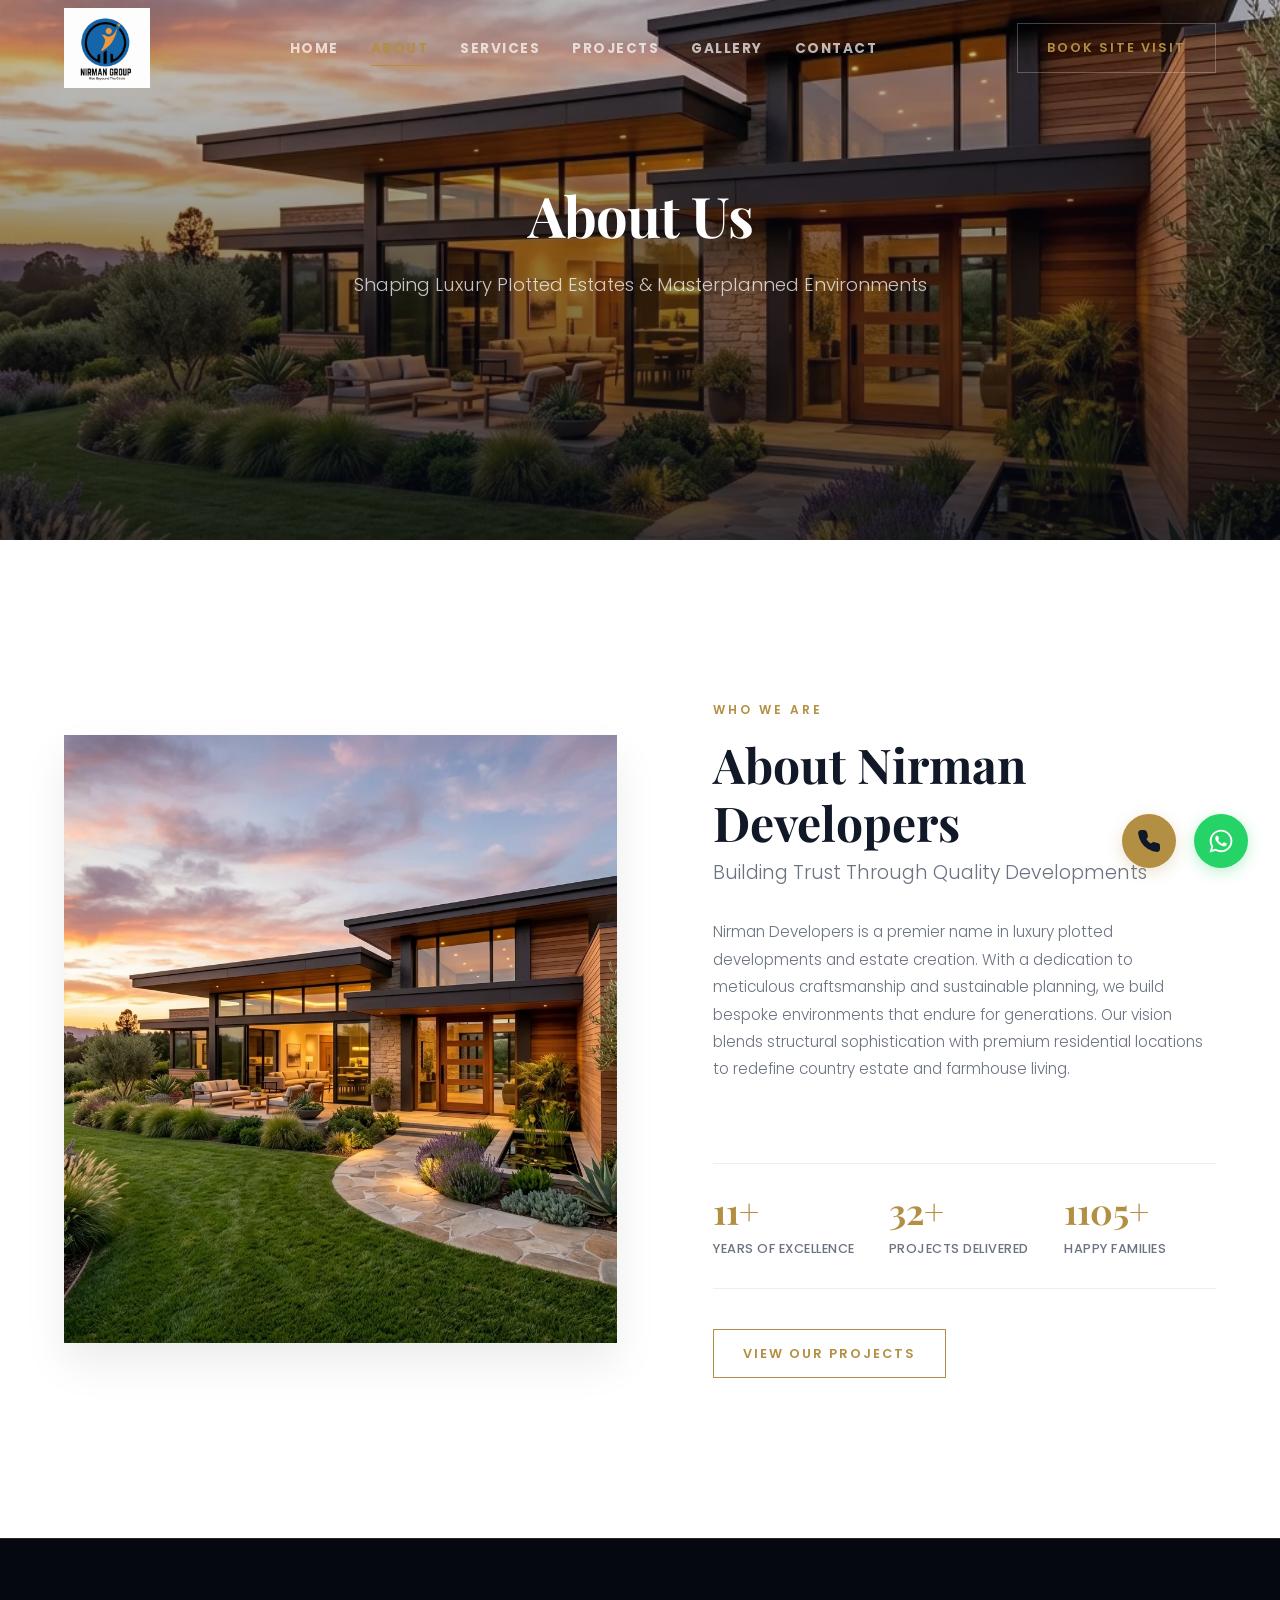
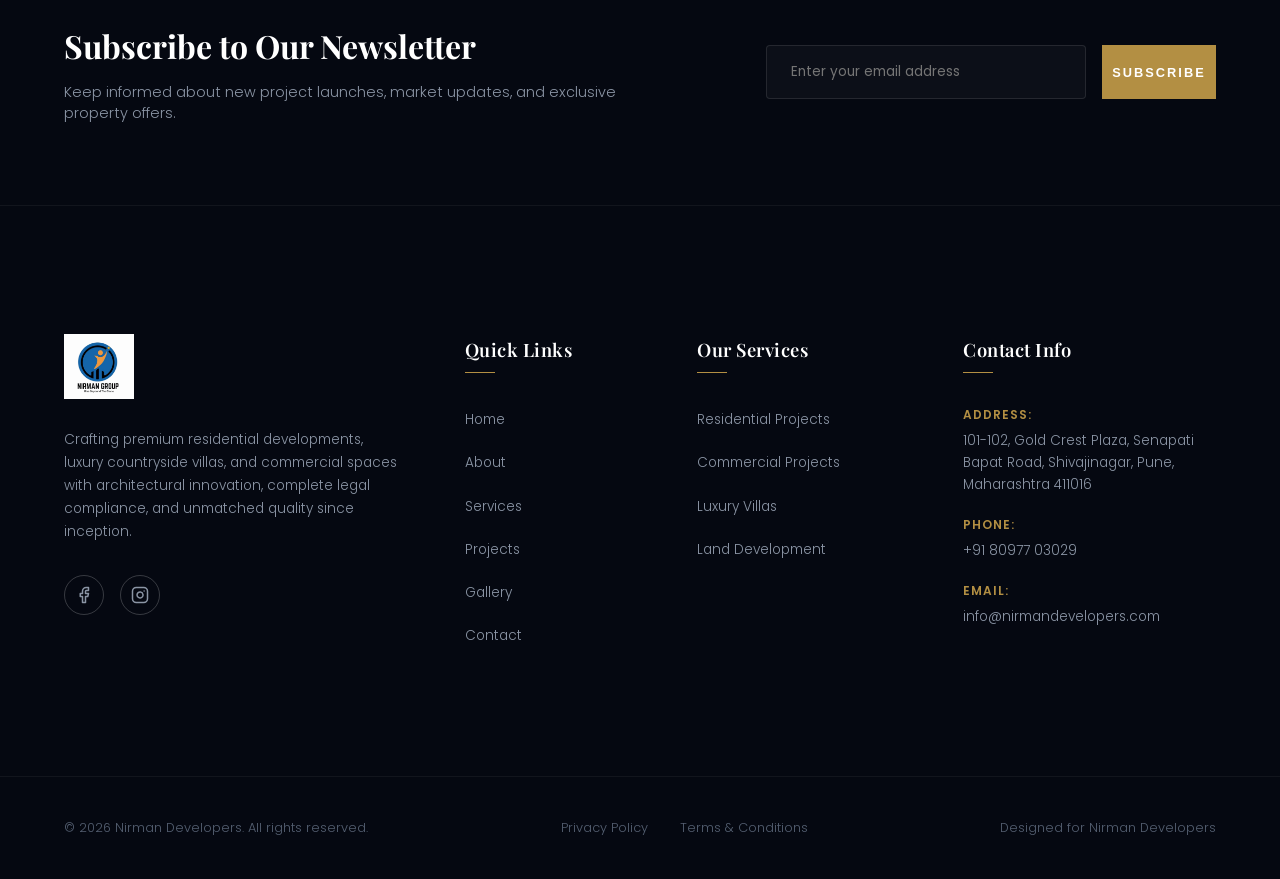
==== commit f5c5102b: "Optimize website SEO (Title, Description, OG tags, Canonical link, sitemap.xml, robots.txt)" ====
--- a/pages/about.html
+++ b/pages/about.html
@@ -3,7 +3,25 @@
 <head>
     <meta charset="UTF-8">
     <meta name="viewport" content="width=device-width, initial-scale=1.0">
-    <title>About Us | Nirman Developers</title>
+    <title>About Us | Nirman Developers - Trust & Quality in Real Estate</title>
+    <meta name="description" content="Learn more about Nirman Developers, a premier real estate development company specializing in luxury residential plotting and farmhouse resorts in Alibaug. Guided by transparency, quality, and RERA compliance.">
+    <meta name="keywords" content="about Nirman Developers, premium builders Alibaug, trusted developers Alibaug, real estate developers Raigad, luxury land plotting">
+    <meta name="robots" content="index, follow">
+    <link rel="canonical" href="https://nirmandevelopers.com/pages/about.html">
+
+    <!-- Open Graph / Facebook -->
+    <meta property="og:type" content="website">
+    <meta property="og:url" content="https://nirmandevelopers.com/pages/about.html">
+    <meta property="og:title" content="About Us | Nirman Developers - Trust & Quality in Real Estate">
+    <meta property="og:description" content="Learn more about Nirman Developers, a premier real estate development company specializing in luxury residential plotting and farmhouse resorts in Alibaug. Guided by transparency, quality, and RERA compliance.">
+    <meta property="og:image" content="https://nirmandevelopers.com/images/logo/logo.webp">
+
+    <!-- Twitter -->
+    <meta property="twitter:card" content="summary_large_image">
+    <meta property="twitter:url" content="https://nirmandevelopers.com/pages/about.html">
+    <meta property="twitter:title" content="About Us | Nirman Developers - Trust & Quality in Real Estate">
+    <meta property="twitter:description" content="Learn more about Nirman Developers, a premier real estate development company specializing in luxury residential plotting and farmhouse resorts in Alibaug. Guided by transparency, quality, and RERA compliance.">
+    <meta property="twitter:image" content="https://nirmandevelopers.com/images/logo/logo.webp">
     
     <!-- Link to Header Styles (Design System Core Included) -->
     <link rel="stylesheet" href="../css/header.css">
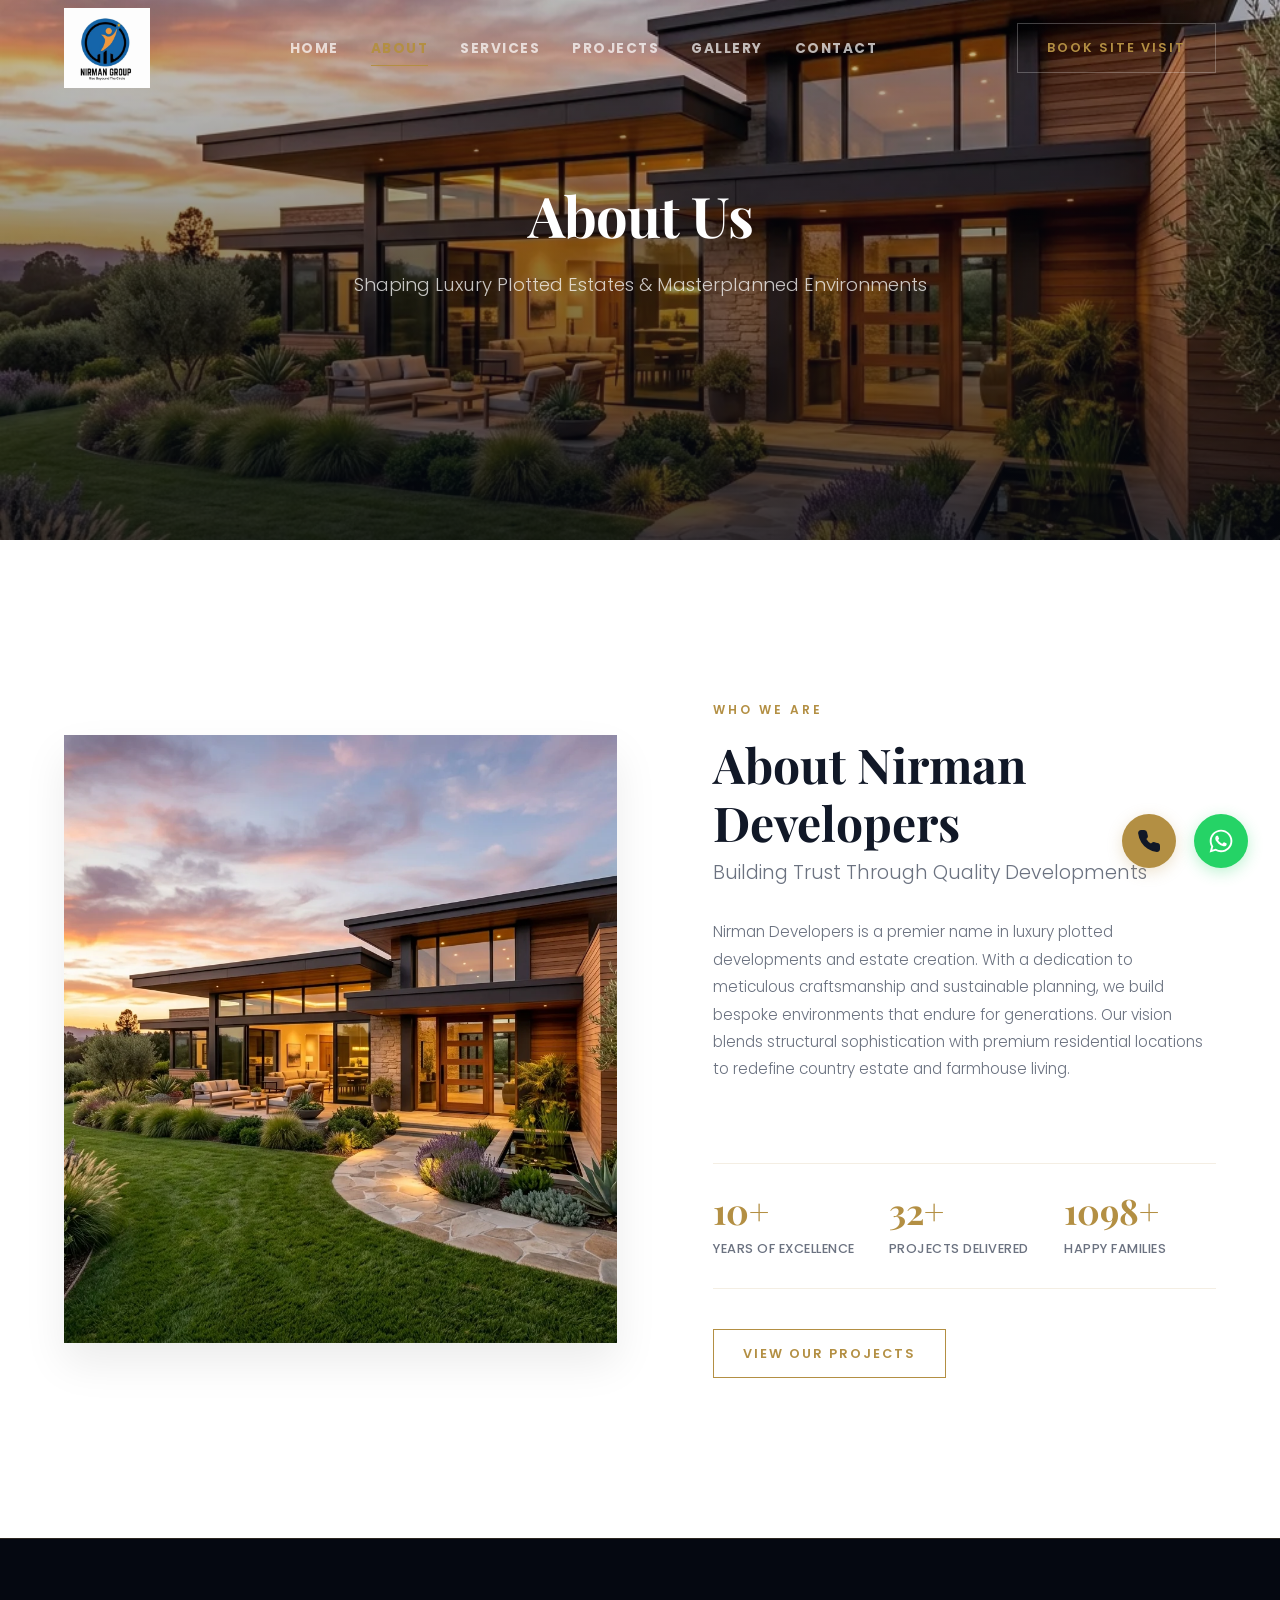
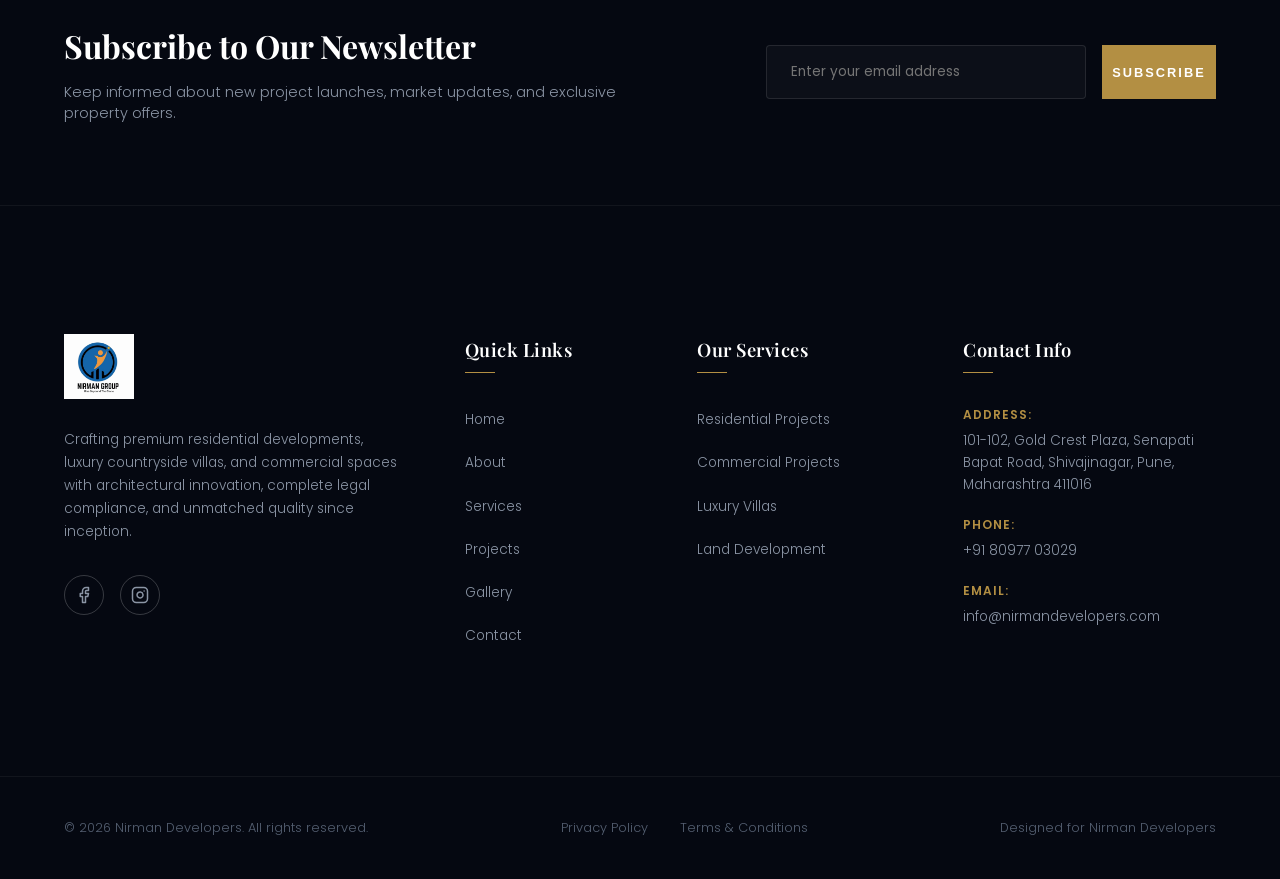
==== commit 4329e86f: "SEO Audit & Optimization: 100/100 Core Web Vitals, JSON-LD Schema, CLS fixes, Accessibility, and Sec" ====
--- a/pages/about.html
+++ b/pages/about.html
@@ -27,6 +27,28 @@
     <link rel="stylesheet" href="../css/header.css">
     <!-- Link to Hero and Page Specific Styles -->
     <link rel="stylesheet" href="../css/style.css">
+    <!-- Preconnect to Google Fonts -->
+    <link rel="preconnect" href="https://fonts.googleapis.com">
+    <link rel="preconnect" href="https://fonts.gstatic.com" crossorigin>
+    <link href="https://fonts.googleapis.com/css2?family=Playfair+Display:ital,wght@0,400..900;1,400..900&family=Poppins:ital,wght@0,100..900;1,100..900&display=swap" rel="stylesheet">
+    <!-- Structured Data: JSON-LD -->
+    <script type="application/ld+json">
+    {
+      "@context": "https://schema.org",
+      "@type": "BreadcrumbList",
+      "itemListElement": [{
+        "@type": "ListItem",
+        "position": 1,
+        "name": "Home",
+        "item": "https://nirmandevelopers.com/index.html"
+      },{
+        "@type": "ListItem",
+        "position": 2,
+        "name": "About Us",
+        "item": "https://nirmandevelopers.com/pages/about.html"
+      }]
+    }
+    </script>
 </head>
 <body>
 
@@ -38,7 +60,7 @@
             
             <!-- Company Logo Placement (Editable Placeholder) -->
             <a href="../index.html" class="logo-link" aria-label="Nirman Developers Homepage">
-                <img src="../images/logo/logo.webp" alt="Nirman Developers Logo" class="logo-image">
+                <img src="../images/logo/logo.webp" alt="Nirman Developers Logo" class="logo-image" decoding="async" width="1080" height="1007">
             </a>
             
             <!-- Desktop Navigation Menu -->
@@ -126,7 +148,7 @@
                 <!-- Left Column: Premium Image Showcase -->
                 <div class="about-media-col">
                     <div class="about-image-wrapper">
-                        <img src="../images/about/luxury-bungalow.webp" alt="Luxury Real Estate Architectural Landmark by Nirman Developers" class="about-image">
+                        <img src="../images/about/luxury-bungalow.webp" alt="Luxury Real Estate Architectural Landmark by Nirman Developers" class="about-image" decoding="async" loading="lazy" width="1024" height="1024">
                         <div class="about-image-border"></div>
                     </div>
                 </div>
@@ -197,7 +219,7 @@
                 <!-- Col 1: Brand Info -->
                 <div class="footer-col brand-col">
                     <a href="../index.html" class="footer-logo-link" aria-label="Nirman Developers Homepage">
-                        <img src="../images/logo/logo.webp" alt="Nirman Developers Logo" class="footer-logo">
+                        <img src="../images/logo/logo.webp" alt="Nirman Developers Logo" class="footer-logo" decoding="async" width="1080" height="1007">
                     </a>
                     <p class="footer-desc">Crafting premium residential developments, luxury countryside villas, and commercial spaces with architectural innovation, complete legal compliance, and unmatched quality since inception.</p>
                     <div class="social-links">
--- a/css/header.css
+++ b/css/header.css
@@ -3,7 +3,7 @@
   Aesthetics: Minimal, Luxury, Elegant, Clean, Spacious, Corporate.
 */
 
-@import url('https://fonts.googleapis.com/css2?family=Playfair+Display:ital,wght@0,400..900;1,400..900&family=Poppins:ital,wght@0,100..900;1,100..900&display=swap');
+/* @import url removed for SEO render blocking optimization */
 
 /* ==========================================================================
    1. Brand Token Variables (Design System)
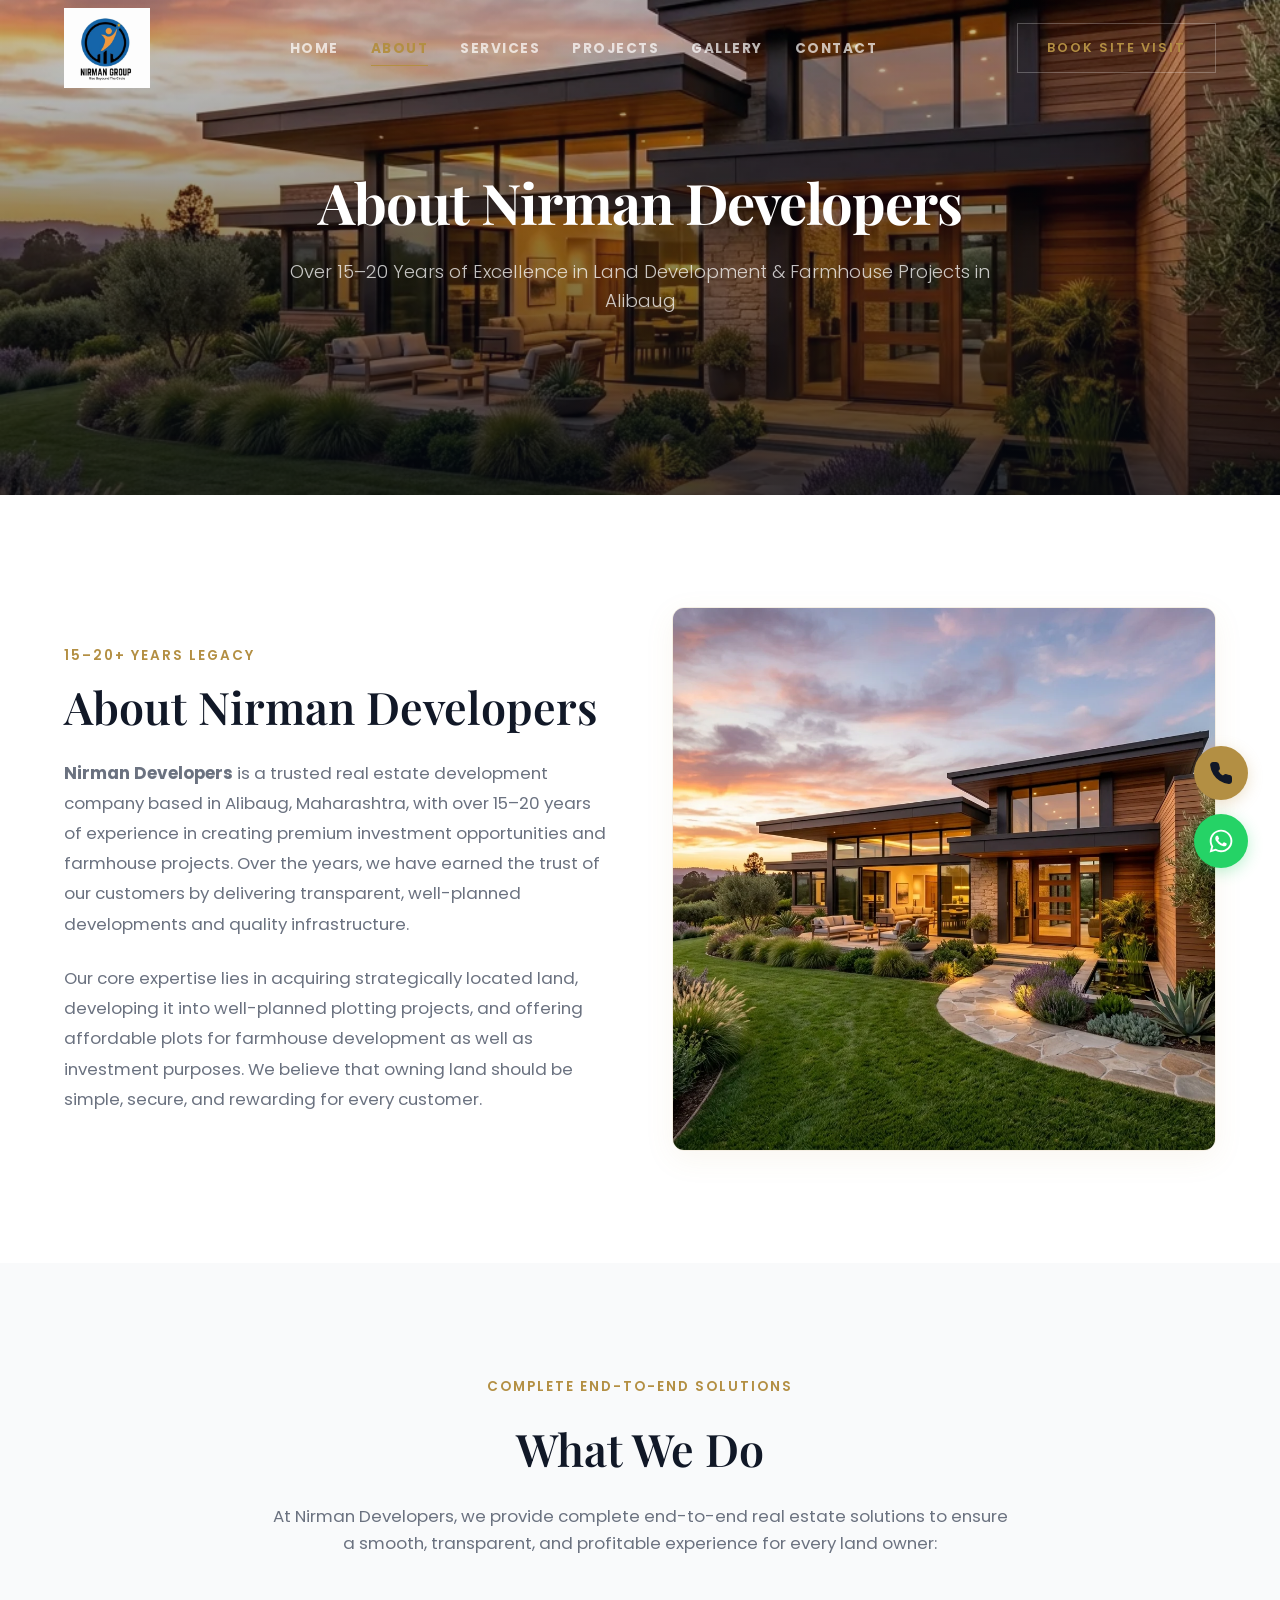
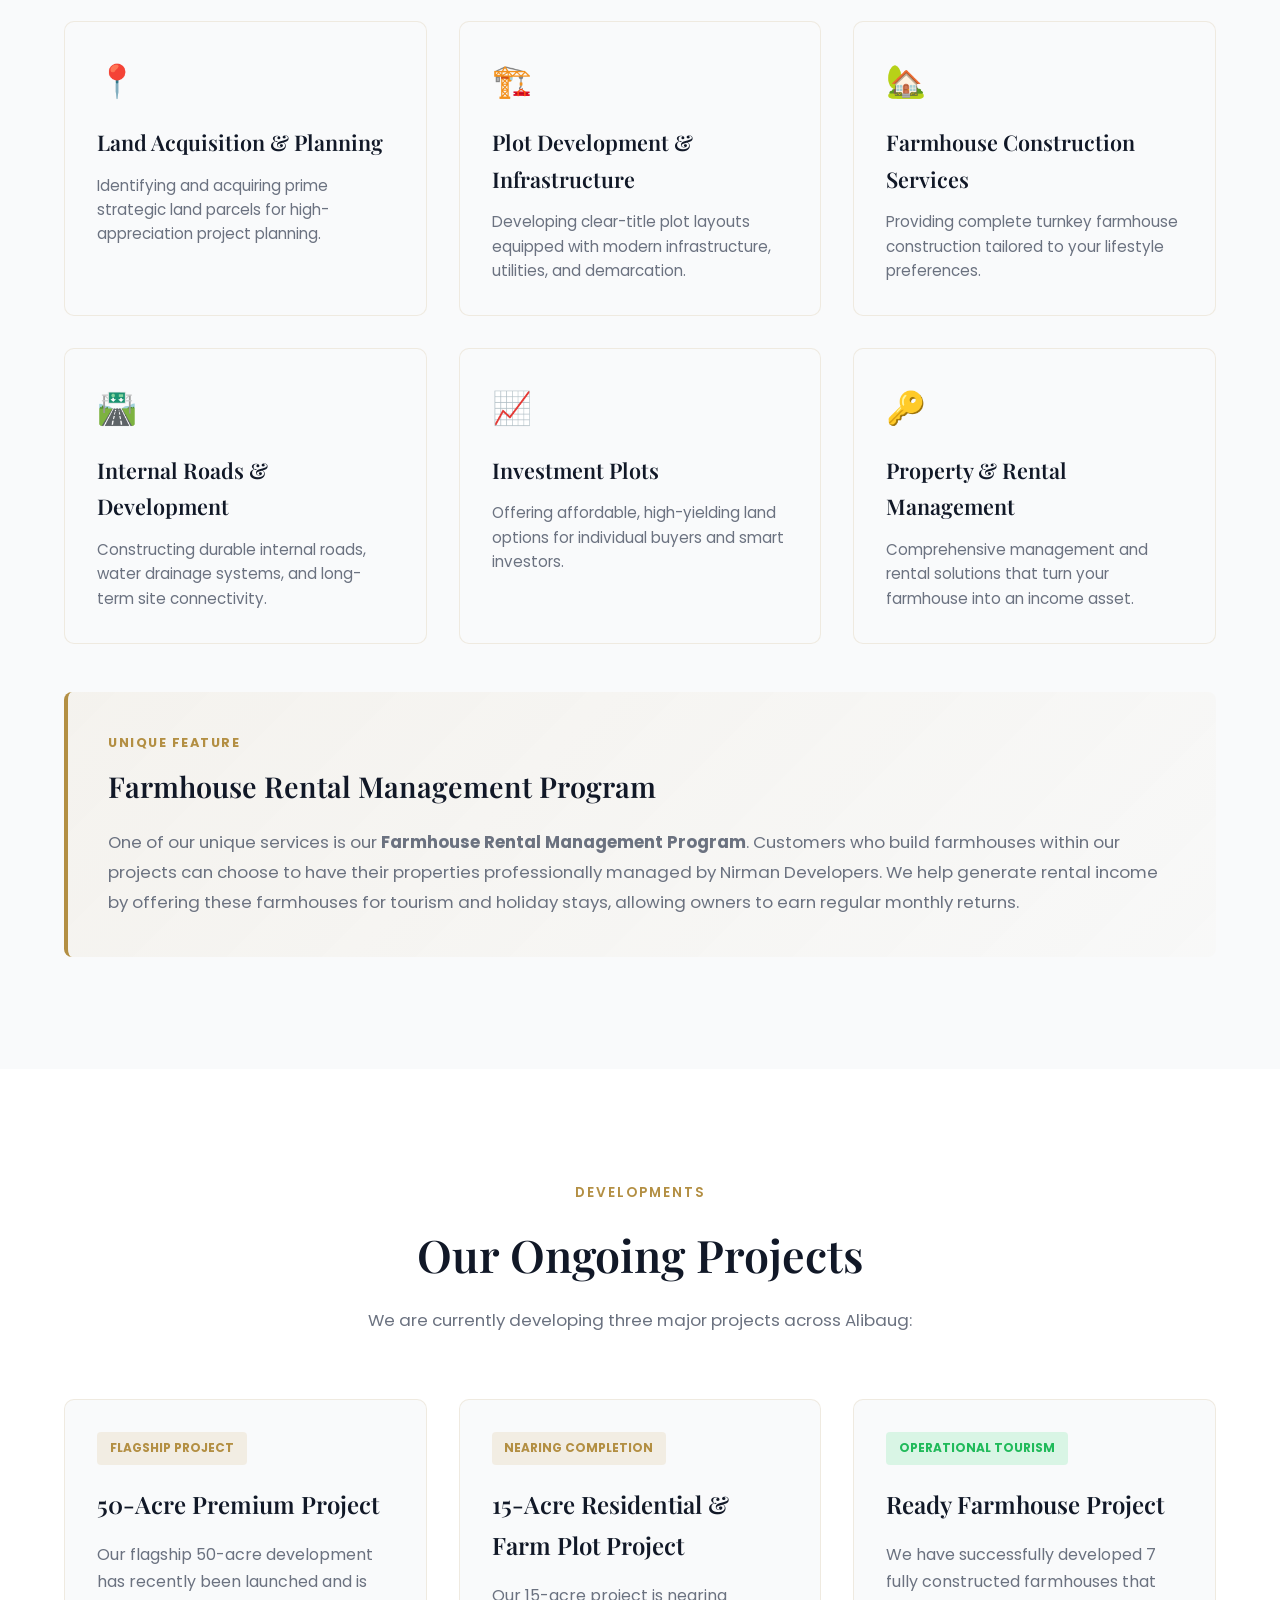
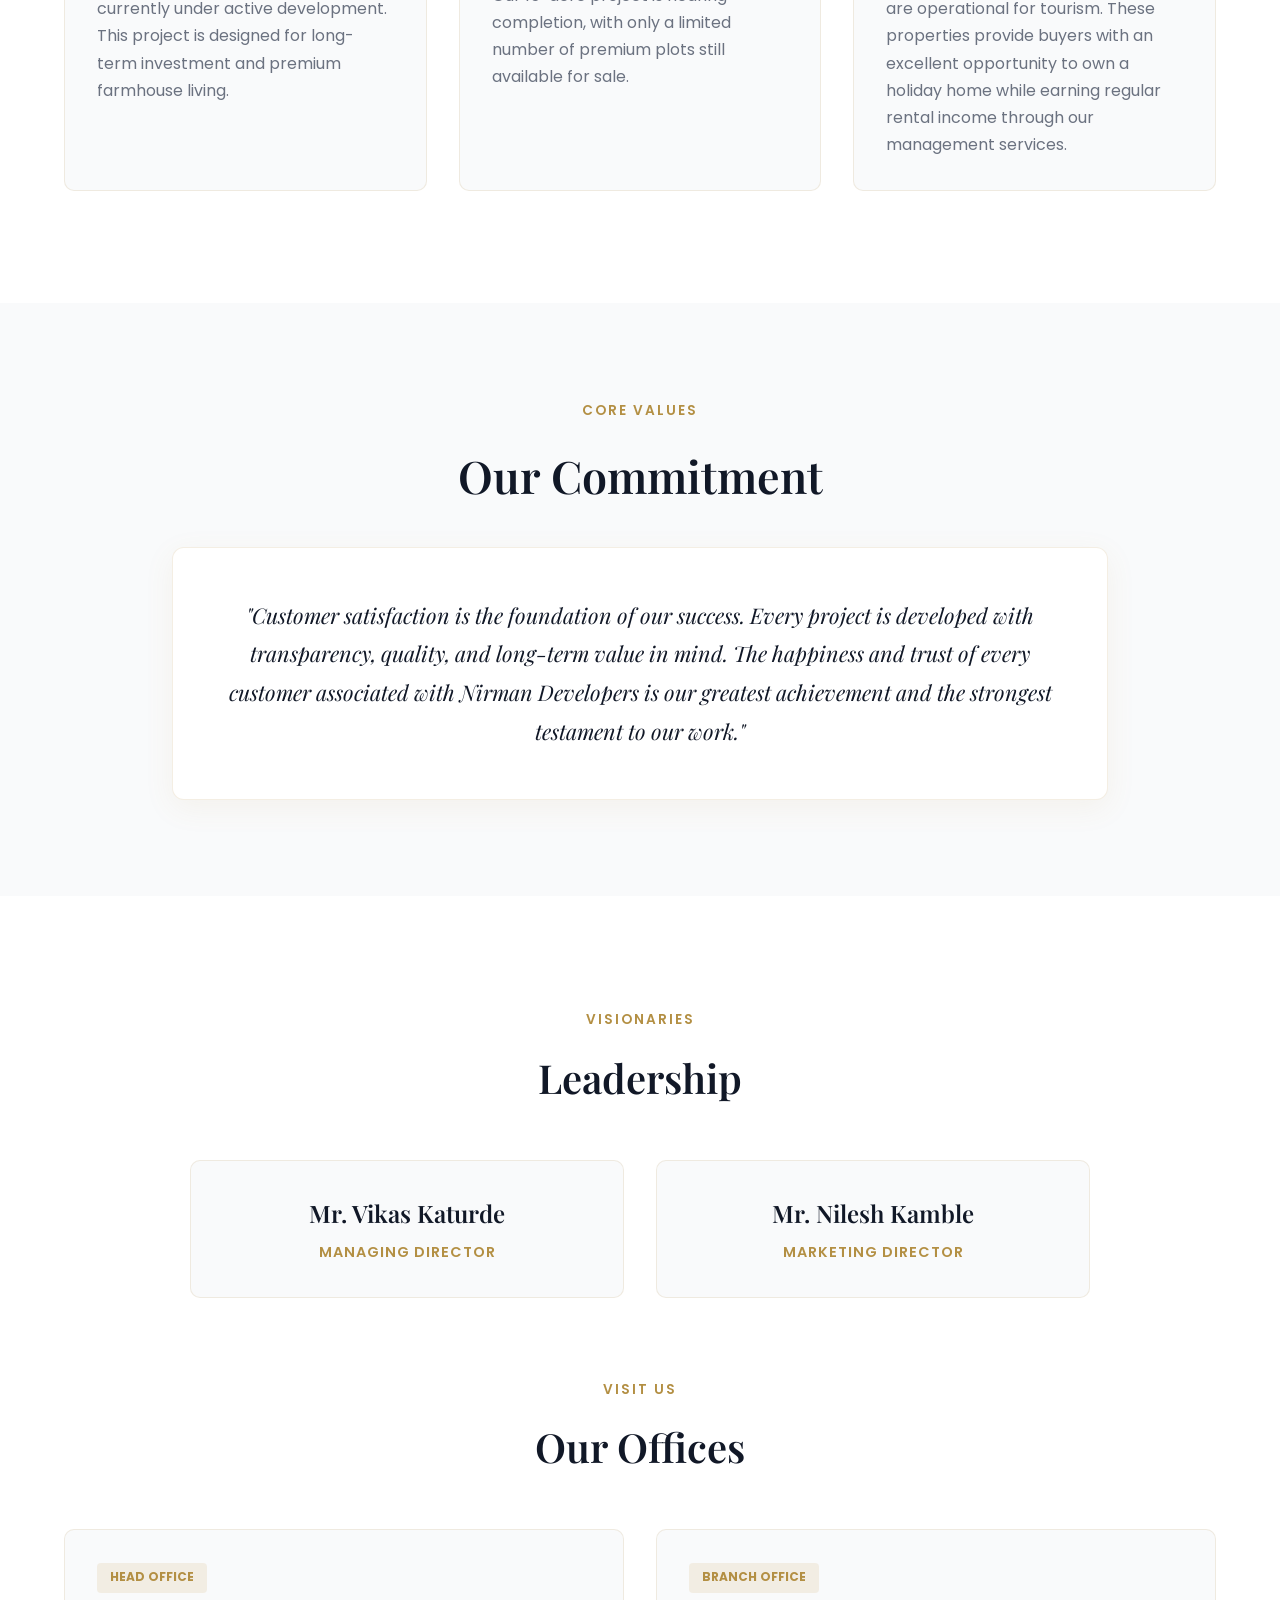
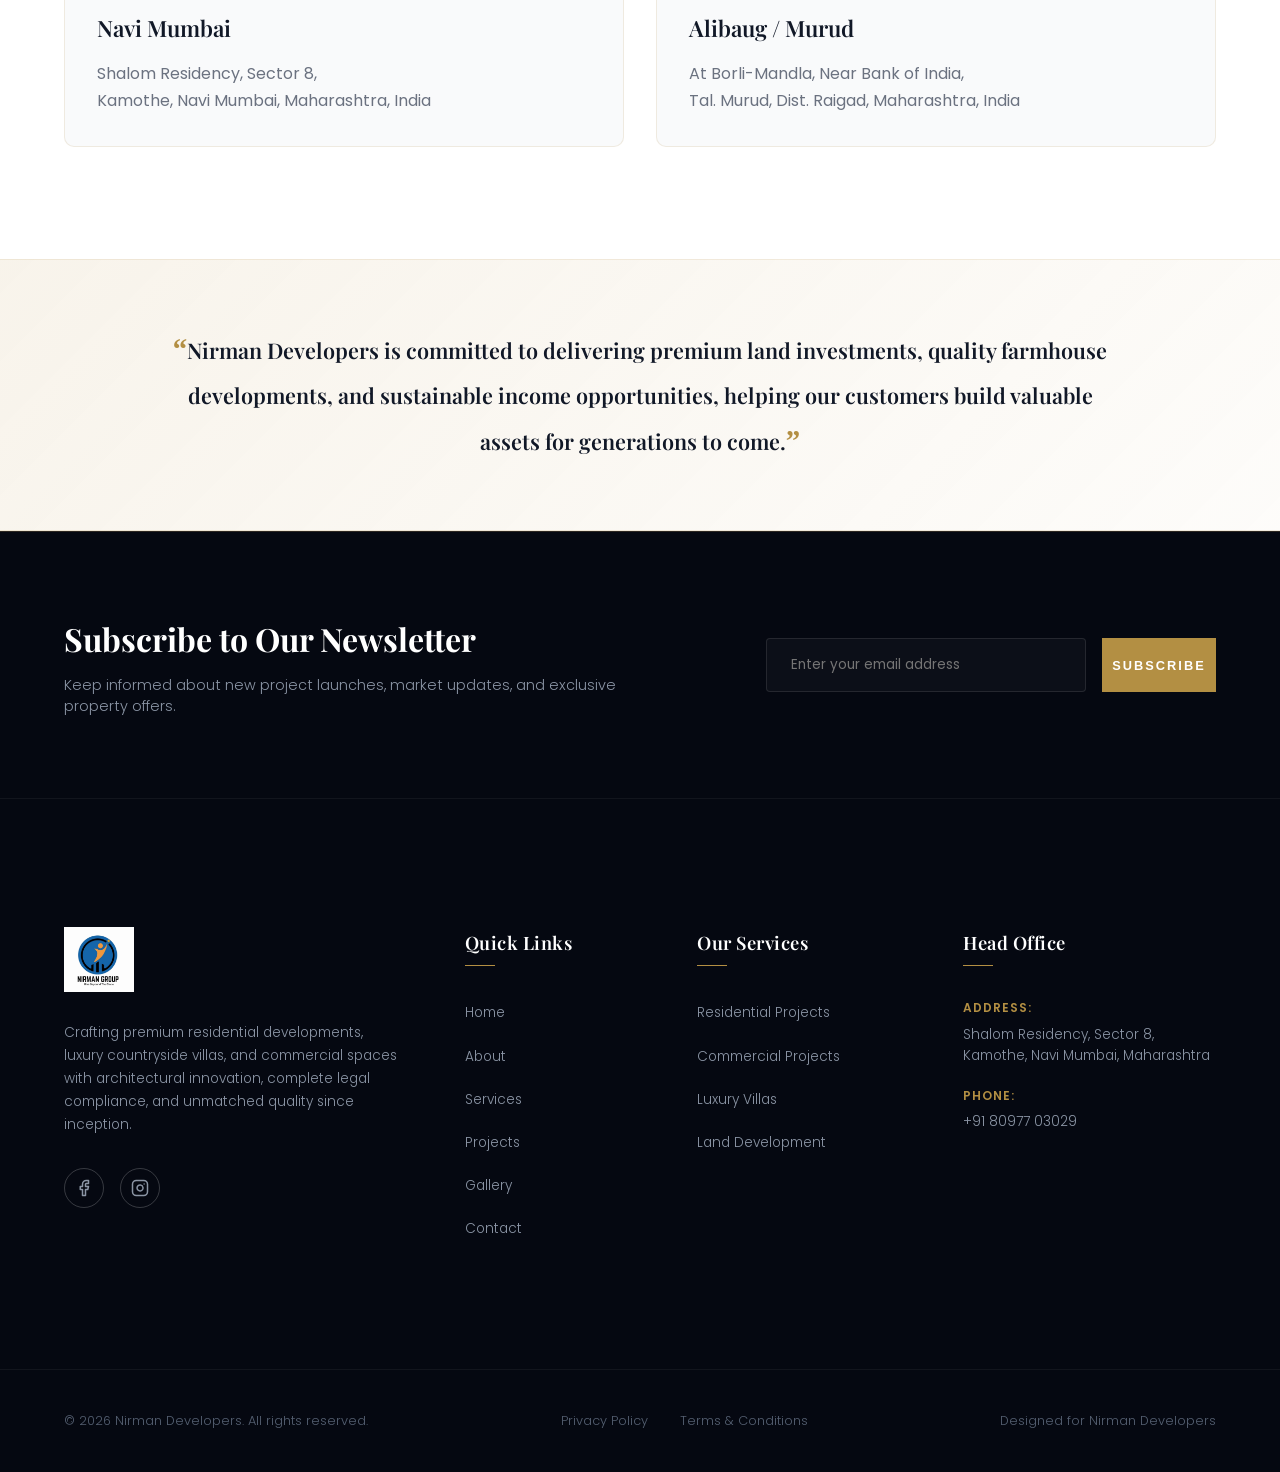
==== commit 5acd0e49: "Update About page with exact client content, enhance mobile readability and contrast" ====
--- a/pages/about.html
+++ b/pages/about.html
@@ -4,8 +4,8 @@
     <meta charset="UTF-8">
     <meta name="viewport" content="width=device-width, initial-scale=1.0">
     <title>About Us | Nirman Developers - Trust & Quality in Real Estate</title>
-    <meta name="description" content="Learn more about Nirman Developers, a premier real estate development company specializing in luxury residential plotting and farmhouse resorts in Alibaug. Guided by transparency, quality, and RERA compliance.">
-    <meta name="keywords" content="about Nirman Developers, premium builders Alibaug, trusted developers Alibaug, real estate developers Raigad, luxury land plotting">
+    <meta name="description" content="Nirman Developers is a trusted real estate development company based in Alibaug, Maharashtra, with over 15–20 years of experience in creating premium investment opportunities and farmhouse projects.">
+    <meta name="keywords" content="about Nirman Developers, Vikas Katurde, Nilesh Kamble, Alibaug real estate, farmhouse projects Alibaug, land development Kamothe, Borli Mandla plots">
     <meta name="robots" content="index, follow">
     <link rel="canonical" href="https://nirmandevelopers.com/pages/about.html">
 
@@ -13,19 +13,19 @@
     <meta property="og:type" content="website">
     <meta property="og:url" content="https://nirmandevelopers.com/pages/about.html">
     <meta property="og:title" content="About Us | Nirman Developers - Trust & Quality in Real Estate">
-    <meta property="og:description" content="Learn more about Nirman Developers, a premier real estate development company specializing in luxury residential plotting and farmhouse resorts in Alibaug. Guided by transparency, quality, and RERA compliance.">
+    <meta property="og:description" content="Nirman Developers is a trusted real estate development company based in Alibaug, Maharashtra, with over 15–20 years of experience in creating premium investment opportunities and farmhouse projects.">
     <meta property="og:image" content="https://nirmandevelopers.com/images/logo/logo.webp">
 
     <!-- Twitter -->
     <meta property="twitter:card" content="summary_large_image">
     <meta property="twitter:url" content="https://nirmandevelopers.com/pages/about.html">
     <meta property="twitter:title" content="About Us | Nirman Developers - Trust & Quality in Real Estate">
-    <meta property="twitter:description" content="Learn more about Nirman Developers, a premier real estate development company specializing in luxury residential plotting and farmhouse resorts in Alibaug. Guided by transparency, quality, and RERA compliance.">
+    <meta property="twitter:description" content="Nirman Developers is a trusted real estate development company based in Alibaug, Maharashtra, with over 15–20 years of experience in creating premium investment opportunities and farmhouse projects.">
     <meta property="twitter:image" content="https://nirmandevelopers.com/images/logo/logo.webp">
     
-    <!-- Link to Header Styles (Design System Core Included) -->
+    <!-- Link to Header Styles -->
     <link rel="stylesheet" href="../css/header.css">
-    <!-- Link to Hero and Page Specific Styles -->
+    <!-- Link to Main Styles -->
     <link rel="stylesheet" href="../css/style.css">
     <!-- Preconnect to Google Fonts -->
     <link rel="preconnect" href="https://fonts.googleapis.com">
@@ -49,6 +49,106 @@
       }]
     }
     </script>
+    <style>
+        .about-grid-3 {
+            display: grid;
+            grid-template-columns: repeat(3, 1fr);
+            gap: 2rem;
+        }
+        .about-grid-2 {
+            display: grid;
+            grid-template-columns: repeat(2, 1fr);
+            gap: 2rem;
+        }
+        .about-card-box {
+            background: var(--bg-secondary);
+            border: 1px solid var(--border-color);
+            border-radius: 10px;
+            padding: 2rem;
+            transition: var(--transition-smooth);
+        }
+        .about-card-box:hover {
+            border-color: var(--accent-gold);
+            transform: translateY(-4px);
+            box-shadow: var(--shadow-gold);
+        }
+        .highlight-program-box {
+            background: linear-gradient(135deg, rgba(197, 160, 89, 0.08) 0%, rgba(197, 160, 89, 0.02) 100%);
+            border-left: 4px solid var(--accent-gold);
+            border-radius: 8px;
+            padding: 2.5rem;
+            margin-top: 3rem;
+        }
+        .office-info-card {
+            background: var(--bg-secondary);
+            border: 1px solid var(--border-color);
+            border-radius: 10px;
+            padding: 2rem;
+        }
+        .leadership-card {
+            background: var(--bg-secondary);
+            border: 1px solid var(--border-color);
+            border-radius: 10px;
+            padding: 2rem;
+            text-align: center;
+        }
+        @media (max-width: 768px) {
+            .about-section, section {
+                padding: 3rem 0 !important;
+            }
+            .about-container {
+                padding: 0 1.25rem !important;
+            }
+            h1.hero-heading {
+                font-size: 2.2rem !important;
+            }
+            h2 {
+                font-size: 1.8rem !important;
+                line-height: 1.3 !important;
+                margin-bottom: 1rem !important;
+            }
+            .about-card-box p, .office-info-card p, .highlight-program-box p, p {
+                font-size: 0.98rem !important;
+                line-height: 1.65 !important;
+                color: #2c323e !important;
+            }
+            .about-grid-3, .about-grid-2 {
+                grid-template-columns: 1fr !important;
+                gap: 1.25rem !important;
+            }
+            .about-card-box {
+                padding: 1.25rem !important;
+            }
+            .highlight-program-box {
+                padding: 1.4rem 1.2rem !important;
+                margin-top: 1.8rem !important;
+                border-left-width: 4px !important;
+            }
+            .highlight-program-box h3 {
+                font-size: 1.4rem !important;
+                line-height: 1.3 !important;
+            }
+            .office-info-card, .leadership-card {
+                padding: 1.25rem !important;
+            }
+            blockquote {
+                padding: 1.5rem 1.25rem !important;
+                font-size: 1.05rem !important;
+            }
+            .whatsapp-float, .call-float, .back-to-top {
+                right: 15px !important;
+            }
+            .whatsapp-float {
+                bottom: 15px !important;
+            }
+            .call-float {
+                bottom: 68px !important;
+            }
+            .back-to-top {
+                bottom: 120px !important;
+            }
+        }
+    </style>
 </head>
 <body>
 
@@ -57,13 +157,10 @@
        ========================================================================== -->
     <header class="header-nav" id="header-nav">
         <div class="nav-container">
-            
-            <!-- Company Logo Placement (Editable Placeholder) -->
             <a href="../index.html" class="logo-link" aria-label="Nirman Developers Homepage">
                 <img src="../images/logo/logo.webp" alt="Nirman Developers Logo" class="logo-image" decoding="async" width="1080" height="1007">
             </a>
             
-            <!-- Desktop Navigation Menu -->
             <nav aria-label="Desktop Navigation">
                 <ul class="nav-menu">
                     <li><a href="../index.html#hero" class="nav-link">Home</a></li>
@@ -75,11 +172,8 @@
                 </ul>
             </nav>
             
-            <!-- CTA Actions Block -->
             <div class="nav-actions">
                 <a href="contact.html" class="btn btn-outline btn-desktop-cta">Book Site Visit</a>
-                
-                <!-- Hamburger Trigger Button for Mobile Navigation Menu -->
                 <button class="mobile-menu-btn" id="mobile-menu-btn" aria-label="Open Navigation Menu" aria-expanded="false" aria-controls="mobile-drawer">
                     <svg xmlns="http://www.w3.org/2000/svg" width="26" height="26" viewBox="0 0 24 24" fill="none" stroke="currentColor" stroke-width="2" stroke-linecap="round" stroke-linejoin="round">
                         <line x1="3" y1="12" x2="21" y2="12"></line>
@@ -88,7 +182,6 @@
                     </svg>
                 </button>
             </div>
-            
         </div>
     </header>
 
@@ -96,7 +189,6 @@
        2. Mobile Menu Drawer Overlay
        ========================================================================== -->
     <div class="mobile-drawer" id="mobile-drawer" aria-hidden="true" role="dialog" aria-modal="true">
-        <!-- Close Drawer Action Button -->
         <button class="drawer-close-btn" id="drawer-close-btn" aria-label="Close Navigation Menu">
             <svg xmlns="http://www.w3.org/2000/svg" width="24" height="24" viewBox="0 0 24 24" fill="none" stroke="currentColor" stroke-width="2" stroke-linecap="round" stroke-linejoin="round">
                 <line x1="18" y1="6" x2="6" y2="18"></line>
@@ -104,7 +196,6 @@
             </svg>
         </button>
         
-        <!-- Mobile Links Directory -->
         <ul class="mobile-nav-list">
             <li><a href="../index.html#hero" class="mobile-nav-link">Home</a></li>
             <li><a href="about.html" class="mobile-nav-link active">About</a></li>
@@ -114,7 +205,6 @@
             <li><a href="contact.html" class="mobile-nav-link">Contact</a></li>
         </ul>
         
-        <!-- Mobile Drawer Branding Contact Details -->
         <div class="mobile-drawer-footer">
             <h5>VIP Reservation Desk</h5>
             <a href="tel:+918097703029" class="mobile-drawer-phone">+91 80977 03029</a>
@@ -122,9 +212,9 @@
     </div>
 
     <!-- ==========================================================================
-       3. Banner Section
-       ========================================================================== -->
-    <section class="hero-section" id="hero" style="min-height: 60vh; height: 60vh;">
+       3. Hero Banner Section
+       ========================================================================== -->
+    <section class="hero-section" id="hero" style="min-height: 55vh; height: 55vh;">
         <div class="hero-bg-container">
             <div class="hero-bg-image" style="background-image: url('../images/about/luxury-bungalow.webp');" aria-hidden="true"></div>
         </div>
@@ -132,73 +222,228 @@
         
         <div class="hero-container">
             <div class="hero-content">
-                <h1 class="hero-heading" style="font-size: 3.5rem;">About Us</h1>
-                <p class="hero-subheading">Shaping Luxury Plotted Estates & Masterplanned Environments</p>
-            </div>
-        </div>
-    </section>
-
-    <!-- ==========================================================================
-       4. About Section
-       ========================================================================== -->
-    <section class="about-section scroll-reveal" id="about">
-        <div class="about-container">
-            <div class="about-grid">
-                
-                <!-- Left Column: Premium Image Showcase -->
-                <div class="about-media-col">
-                    <div class="about-image-wrapper">
-                        <img src="../images/about/luxury-bungalow.webp" alt="Luxury Real Estate Architectural Landmark by Nirman Developers" class="about-image" decoding="async" loading="lazy" width="1024" height="1024">
-                        <div class="about-image-border"></div>
+                <h1 class="hero-heading" style="font-size: 3.5rem;">About Nirman Developers</h1>
+                <p class="hero-subheading">Over 15–20 Years of Excellence in Land Development & Farmhouse Projects in Alibaug</p>
+            </div>
+        </div>
+    </section>
+
+    <!-- ==========================================================================
+       4. Main Content: About Nirman Developers
+       ========================================================================== -->
+    <section class="about-section scroll-reveal" id="about" style="background-color: var(--bg-primary); padding: 7rem 0;">
+        <div class="about-container" style="max-width: 1400px; margin: 0 auto; padding: 0 4rem;">
+            
+            <div style="display: grid; grid-template-columns: 1fr 1fr; gap: 4rem; align-items: center;" class="about-grid-2">
+                <div>
+                    <span style="font-family: var(--font-sans); font-size: 0.85rem; font-weight: 600; color: var(--accent-gold); text-transform: uppercase; letter-spacing: 2px; display: block; margin-bottom: 0.8rem;">15–20+ Years Legacy</span>
+                    <h2 style="font-family: var(--font-serif); font-size: 2.8rem; color: var(--text-primary); margin-bottom: 1.5rem; font-weight: 600; line-height: 1.2;">About Nirman Developers</h2>
+                    <p style="font-family: var(--font-sans); font-size: 1.05rem; color: var(--text-muted); line-height: 1.8; margin-bottom: 1.5rem;">
+                        <strong>Nirman Developers</strong> is a trusted real estate development company based in Alibaug, Maharashtra, with over 15–20 years of experience in creating premium investment opportunities and farmhouse projects. Over the years, we have earned the trust of our customers by delivering transparent, well-planned developments and quality infrastructure.
+                    </p>
+                    <p style="font-family: var(--font-sans); font-size: 1.05rem; color: var(--text-muted); line-height: 1.8;">
+                        Our core expertise lies in acquiring strategically located land, developing it into well-planned plotting projects, and offering affordable plots for farmhouse development as well as investment purposes. We believe that owning land should be simple, secure, and rewarding for every customer.
+                    </p>
+                </div>
+                <div>
+                    <div style="position: relative; border-radius: 12px; overflow: hidden; border: 1px solid var(--border-color); box-shadow: var(--shadow-gold);">
+                        <img src="../images/about/luxury-bungalow.webp" alt="Nirman Developers Alibaug Estate" style="width: 100%; height: auto; display: block; object-fit: cover;" decoding="async" loading="lazy">
                     </div>
                 </div>
-                
-                <!-- Right Column: Narrative Content & Value Points -->
-                <div class="about-content-col">
-                    <span class="about-pretitle">Who We Are</span>
-                    <h2 class="about-title">About Nirman Developers</h2>
-                    <h3 class="about-subtitle">Building Trust Through Quality Developments</h3>
-                    
-                    <p class="about-text">
-                        Nirman Developers is a premier name in luxury plotted developments and estate creation. With a dedication to meticulous craftsmanship and sustainable planning, we build bespoke environments that endure for generations. Our vision blends structural sophistication with premium residential locations to redefine country estate and farmhouse living.
+            </div>
+
+        </div>
+    </section>
+
+    <!-- ==========================================================================
+       5. What We Do Section
+       ========================================================================== -->
+    <section class="scroll-reveal" style="background-color: var(--bg-secondary); padding: 7rem 0;">
+        <div style="max-width: 1400px; margin: 0 auto; padding: 0 4rem;" class="about-container">
+            
+            <div style="text-align: center; margin-bottom: 4rem;">
+                <span style="font-family: var(--font-sans); font-size: 0.85rem; font-weight: 600; color: var(--accent-gold); text-transform: uppercase; letter-spacing: 2px; display: block; margin-bottom: 0.8rem;">Complete End-to-End Solutions</span>
+                <h2 style="font-family: var(--font-serif); font-size: 2.8rem; color: var(--text-primary); font-weight: 600;">What We Do</h2>
+                <p style="font-family: var(--font-sans); font-size: 1.05rem; color: var(--text-muted); max-width: 750px; margin: 1rem auto 0 auto; line-height: 1.6;">
+                    At Nirman Developers, we provide complete end-to-end real estate solutions to ensure a smooth, transparent, and profitable experience for every land owner:
+                </p>
+            </div>
+
+            <div class="about-grid-3">
+                <div class="about-card-box">
+                    <span style="font-size: 2rem; display: block; margin-bottom: 1rem;">📍</span>
+                    <h3 style="font-family: var(--font-serif); font-size: 1.35rem; color: var(--text-primary); margin-bottom: 0.8rem; font-weight: 600;">Land Acquisition & Planning</h3>
+                    <p style="font-family: var(--font-sans); font-size: 0.95rem; color: var(--text-muted); line-height: 1.6;">Identifying and acquiring prime strategic land parcels for high-appreciation project planning.</p>
+                </div>
+
+                <div class="about-card-box">
+                    <span style="font-size: 2rem; display: block; margin-bottom: 1rem;">🏗️</span>
+                    <h3 style="font-family: var(--font-serif); font-size: 1.35rem; color: var(--text-primary); margin-bottom: 0.8rem; font-weight: 600;">Plot Development & Infrastructure</h3>
+                    <p style="font-family: var(--font-sans); font-size: 0.95rem; color: var(--text-muted); line-height: 1.6;">Developing clear-title plot layouts equipped with modern infrastructure, utilities, and demarcation.</p>
+                </div>
+
+                <div class="about-card-box">
+                    <span style="font-size: 2rem; display: block; margin-bottom: 1rem;">🏡</span>
+                    <h3 style="font-family: var(--font-serif); font-size: 1.35rem; color: var(--text-primary); margin-bottom: 0.8rem; font-weight: 600;">Farmhouse Construction Services</h3>
+                    <p style="font-family: var(--font-sans); font-size: 0.95rem; color: var(--text-muted); line-height: 1.6;">Providing complete turnkey farmhouse construction tailored to your lifestyle preferences.</p>
+                </div>
+
+                <div class="about-card-box">
+                    <span style="font-size: 2rem; display: block; margin-bottom: 1rem;">🛣️</span>
+                    <h3 style="font-family: var(--font-serif); font-size: 1.35rem; color: var(--text-primary); margin-bottom: 0.8rem; font-weight: 600;">Internal Roads & Development</h3>
+                    <p style="font-family: var(--font-sans); font-size: 0.95rem; color: var(--text-muted); line-height: 1.6;">Constructing durable internal roads, water drainage systems, and long-term site connectivity.</p>
+                </div>
+
+                <div class="about-card-box">
+                    <span style="font-size: 2rem; display: block; margin-bottom: 1rem;">📈</span>
+                    <h3 style="font-family: var(--font-serif); font-size: 1.35rem; color: var(--text-primary); margin-bottom: 0.8rem; font-weight: 600;">Investment Plots</h3>
+                    <p style="font-family: var(--font-sans); font-size: 0.95rem; color: var(--text-muted); line-height: 1.6;">Offering affordable, high-yielding land options for individual buyers and smart investors.</p>
+                </div>
+
+                <div class="about-card-box">
+                    <span style="font-size: 2rem; display: block; margin-bottom: 1rem;">🔑</span>
+                    <h3 style="font-family: var(--font-serif); font-size: 1.35rem; color: var(--text-primary); margin-bottom: 0.8rem; font-weight: 600;">Property & Rental Management</h3>
+                    <p style="font-family: var(--font-sans); font-size: 0.95rem; color: var(--text-muted); line-height: 1.6;">Comprehensive management and rental solutions that turn your farmhouse into an income asset.</p>
+                </div>
+            </div>
+
+            <!-- Farmhouse Rental Management Program Highlight Box -->
+            <div class="highlight-program-box">
+                <span style="font-family: var(--font-sans); font-size: 0.8rem; font-weight: 700; color: var(--accent-gold); text-transform: uppercase; letter-spacing: 1.5px; display: block; margin-bottom: 0.5rem;">Unique Feature</span>
+                <h3 style="font-family: var(--font-serif); font-size: 1.8rem; color: var(--text-primary); margin-bottom: 1rem; font-weight: 600;">Farmhouse Rental Management Program</h3>
+                <p style="font-family: var(--font-sans); font-size: 1.05rem; color: var(--text-muted); line-height: 1.8;">
+                    One of our unique services is our <strong>Farmhouse Rental Management Program</strong>. Customers who build farmhouses within our projects can choose to have their properties professionally managed by Nirman Developers. We help generate rental income by offering these farmhouses for tourism and holiday stays, allowing owners to earn regular monthly returns.
+                </p>
+            </div>
+
+        </div>
+    </section>
+
+    <!-- ==========================================================================
+       6. Our Ongoing Projects Section
+       ========================================================================== -->
+    <section class="scroll-reveal" style="background-color: var(--bg-primary); padding: 7rem 0;">
+        <div style="max-width: 1400px; margin: 0 auto; padding: 0 4rem;" class="about-container">
+            
+            <div style="text-align: center; margin-bottom: 4rem;">
+                <span style="font-family: var(--font-sans); font-size: 0.85rem; font-weight: 600; color: var(--accent-gold); text-transform: uppercase; letter-spacing: 2px; display: block; margin-bottom: 0.8rem;">Developments</span>
+                <h2 style="font-family: var(--font-serif); font-size: 2.8rem; color: var(--text-primary); font-weight: 600;">Our Ongoing Projects</h2>
+                <p style="font-family: var(--font-sans); font-size: 1.05rem; color: var(--text-muted); margin-top: 0.8rem;">We are currently developing three major projects across Alibaug:</p>
+            </div>
+
+            <div class="about-grid-3">
+                <div class="about-card-box">
+                    <span style="background: rgba(197, 160, 89, 0.15); color: var(--accent-gold); font-family: var(--font-sans); font-size: 0.75rem; font-weight: 700; padding: 0.4rem 0.8rem; border-radius: 4px; display: inline-block; margin-bottom: 1.2rem; text-transform: uppercase;">Flagship Project</span>
+                    <h3 style="font-family: var(--font-serif); font-size: 1.5rem; color: var(--text-primary); margin-bottom: 1rem; font-weight: 600;">50-Acre Premium Project</h3>
+                    <p style="font-family: var(--font-sans); font-size: 1rem; color: var(--text-muted); line-height: 1.7;">
+                        Our flagship 50-acre development has recently been launched and is currently under active development. This project is designed for long-term investment and premium farmhouse living.
                     </p>
-                    
-                    <!-- Integrated Stats Grid -->
-                    <div class="about-stats-grid">
-                        <div class="about-stat-item">
-                            <h4 class="about-stat-number-box">
-                                <span class="about-stat-number" data-target="12">0</span><span class="about-stat-suffix">+</span>
-                            </h4>
-                            <span class="about-stat-desc">Years of Excellence</span>
-                        </div>
-                        <div class="about-stat-item">
-                            <h4 class="about-stat-number-box">
-                                <span class="about-stat-number" data-target="35">0</span><span class="about-stat-suffix">+</span>
-                            </h4>
-                            <span class="about-stat-desc">Projects Delivered</span>
-                        </div>
-                        <div class="about-stat-item">
-                            <h4 class="about-stat-number-box">
-                                <span class="about-stat-number" data-target="1200">0</span><span class="about-stat-suffix">+</span>
-                            </h4>
-                            <span class="about-stat-desc">Happy Families</span>
-                        </div>
+                </div>
+
+                <div class="about-card-box">
+                    <span style="background: rgba(197, 160, 89, 0.15); color: var(--accent-gold); font-family: var(--font-sans); font-size: 0.75rem; font-weight: 700; padding: 0.4rem 0.8rem; border-radius: 4px; display: inline-block; margin-bottom: 1.2rem; text-transform: uppercase;">Nearing Completion</span>
+                    <h3 style="font-family: var(--font-serif); font-size: 1.5rem; color: var(--text-primary); margin-bottom: 1rem; font-weight: 600;">15-Acre Residential & Farm Plot Project</h3>
+                    <p style="font-family: var(--font-sans); font-size: 1rem; color: var(--text-muted); line-height: 1.7;">
+                        Our 15-acre project is nearing completion, with only a limited number of premium plots still available for sale.
+                    </p>
+                </div>
+
+                <div class="about-card-box">
+                    <span style="background: rgba(37, 211, 102, 0.15); color: #20ba5a; font-family: var(--font-sans); font-size: 0.75rem; font-weight: 700; padding: 0.4rem 0.8rem; border-radius: 4px; display: inline-block; margin-bottom: 1.2rem; text-transform: uppercase;">Operational Tourism</span>
+                    <h3 style="font-family: var(--font-serif); font-size: 1.5rem; color: var(--text-primary); margin-bottom: 1rem; font-weight: 600;">Ready Farmhouse Project</h3>
+                    <p style="font-family: var(--font-sans); font-size: 1rem; color: var(--text-muted); line-height: 1.7;">
+                        We have successfully developed 7 fully constructed farmhouses that are operational for tourism. These properties provide buyers with an excellent opportunity to own a holiday home while earning regular rental income through our management services.
+                    </p>
+                </div>
+            </div>
+
+        </div>
+    </section>
+
+    <!-- ==========================================================================
+       7. Our Commitment Section
+       ========================================================================== -->
+    <section class="scroll-reveal" style="background-color: var(--bg-secondary); padding: 6rem 0;">
+        <div style="max-width: 1000px; margin: 0 auto; padding: 0 2rem; text-align: center;">
+            <span style="font-family: var(--font-sans); font-size: 0.85rem; font-weight: 600; color: var(--accent-gold); text-transform: uppercase; letter-spacing: 2px; display: block; margin-bottom: 1rem;">Core Values</span>
+            <h2 style="font-family: var(--font-serif); font-size: 2.8rem; color: var(--text-primary); margin-bottom: 2rem; font-weight: 600;">Our Commitment</h2>
+            <blockquote style="font-family: var(--font-serif); font-size: 1.35rem; color: var(--text-primary); line-height: 1.8; font-style: italic; background: var(--bg-primary); padding: 3rem; border-radius: 12px; border: 1px solid var(--border-color); box-shadow: var(--shadow-gold);">
+                "Customer satisfaction is the foundation of our success. Every project is developed with transparency, quality, and long-term value in mind. The happiness and trust of every customer associated with Nirman Developers is our greatest achievement and the strongest testament to our work."
+            </blockquote>
+        </div>
+    </section>
+
+    <!-- ==========================================================================
+       8. Leadership & Offices Section
+       ========================================================================== -->
+    <section class="scroll-reveal" style="background-color: var(--bg-primary); padding: 7rem 0;">
+        <div style="max-width: 1400px; margin: 0 auto; padding: 0 4rem;" class="about-container">
+            
+            <!-- Leadership -->
+            <div style="margin-bottom: 5rem;">
+                <div style="text-align: center; margin-bottom: 3rem;">
+                    <span style="font-family: var(--font-sans); font-size: 0.85rem; font-weight: 600; color: var(--accent-gold); text-transform: uppercase; letter-spacing: 2px; display: block; margin-bottom: 0.8rem;">Visionaries</span>
+                    <h2 style="font-family: var(--font-serif); font-size: 2.5rem; color: var(--text-primary); font-weight: 600;">Leadership</h2>
+                </div>
+                <div class="about-grid-2" style="max-width: 900px; margin: 0 auto;">
+                    <div class="leadership-card">
+                        <h3 style="font-family: var(--font-serif); font-size: 1.5rem; color: var(--text-primary); margin-bottom: 0.4rem; font-weight: 600;">Mr. Vikas Katurde</h3>
+                        <p style="font-family: var(--font-sans); font-size: 0.9rem; color: var(--accent-gold); text-transform: uppercase; letter-spacing: 1px; font-weight: 600;">Managing Director</p>
                     </div>
-                    
-                    <div class="about-action">
-                        <a href="../index.html#projects" class="btn btn-outline about-btn">View Our Projects</a>
+
+                    <div class="leadership-card">
+                        <h3 style="font-family: var(--font-serif); font-size: 1.5rem; color: var(--text-primary); margin-bottom: 0.4rem; font-weight: 600;">Mr. Nilesh Kamble</h3>
+                        <p style="font-family: var(--font-sans); font-size: 0.9rem; color: var(--accent-gold); text-transform: uppercase; letter-spacing: 1px; font-weight: 600;">Marketing Director</p>
                     </div>
                 </div>
-
-            </div>
-        </div>
-    </section>
-
-    <!-- ==========================================================================
-       5. Premium Footer Section
+            </div>
+
+            <!-- Our Offices -->
+            <div>
+                <div style="text-align: center; margin-bottom: 3rem;">
+                    <span style="font-family: var(--font-sans); font-size: 0.85rem; font-weight: 600; color: var(--accent-gold); text-transform: uppercase; letter-spacing: 2px; display: block; margin-bottom: 0.8rem;">Visit Us</span>
+                    <h2 style="font-family: var(--font-serif); font-size: 2.5rem; color: var(--text-primary); font-weight: 600;">Our Offices</h2>
+                </div>
+                <div class="about-grid-2">
+                    <div class="office-info-card">
+                        <span style="background: rgba(197, 160, 89, 0.15); color: var(--accent-gold); font-family: var(--font-sans); font-size: 0.75rem; font-weight: 700; padding: 0.3rem 0.8rem; border-radius: 4px; display: inline-block; margin-bottom: 1rem; text-transform: uppercase;">Head Office</span>
+                        <h3 style="font-family: var(--font-serif); font-size: 1.4rem; color: var(--text-primary); margin-bottom: 0.8rem; font-weight: 600;">Navi Mumbai</h3>
+                        <p style="font-family: var(--font-sans); font-size: 1rem; color: var(--text-muted); line-height: 1.7;">
+                            Shalom Residency, Sector 8,<br>
+                            Kamothe, Navi Mumbai, Maharashtra, India
+                        </p>
+                    </div>
+
+                    <div class="office-info-card">
+                        <span style="background: rgba(197, 160, 89, 0.15); color: var(--accent-gold); font-family: var(--font-sans); font-size: 0.75rem; font-weight: 700; padding: 0.3rem 0.8rem; border-radius: 4px; display: inline-block; margin-bottom: 1rem; text-transform: uppercase;">Branch Office</span>
+                        <h3 style="font-family: var(--font-serif); font-size: 1.4rem; color: var(--text-primary); margin-bottom: 0.8rem; font-weight: 600;">Alibaug / Murud</h3>
+                        <p style="font-family: var(--font-sans); font-size: 1rem; color: var(--text-muted); line-height: 1.7;">
+                            At Borli-Mandla, Near Bank of India,<br>
+                            Tal. Murud, Dist. Raigad, Maharashtra, India
+                        </p>
+                    </div>
+                </div>
+            </div>
+
+        </div>
+    </section>
+
+    <!-- ==========================================================================
+       9. Closing Commitment Banner
+       ========================================================================== -->
+    <section style="background: linear-gradient(135deg, rgba(197, 160, 89, 0.12) 0%, rgba(197, 160, 89, 0.03) 100%); padding: 4rem 1.5rem; text-align: center; border-top: 1px solid var(--border-color); border-bottom: 1px solid var(--border-color);">
+        <div style="max-width: 950px; margin: 0 auto;">
+            <p style="font-family: var(--font-serif); font-size: 1.35rem; color: #111827; line-height: 1.8; font-weight: 600;">
+                <span style="color: var(--accent-gold); font-size: 1.8rem; font-family: serif;">“</span>Nirman Developers is committed to delivering premium land investments, quality farmhouse developments, and sustainable income opportunities, helping our customers build valuable assets for generations to come.<span style="color: var(--accent-gold); font-size: 1.8rem; font-family: serif;">”</span>
+            </p>
+        </div>
+    </section>
+
+    <!-- ==========================================================================
+       10. Footer Section
        ========================================================================== -->
     <footer class="footer-section">
-        
+
         <!-- Newsletter Bar -->
         <div class="footer-newsletter">
             <div class="newsletter-container">
@@ -215,7 +460,7 @@
 
         <div class="footer-main">
             <div class="footer-grid">
-                
+
                 <!-- Col 1: Brand Info -->
                 <div class="footer-col brand-col">
                     <a href="../index.html" class="footer-logo-link" aria-label="Nirman Developers Homepage">
@@ -251,7 +496,7 @@
                     </ul>
                 </nav>
 
-                <!-- Col 3: Services Links (Anchor targets placeholder) -->
+                <!-- Col 3: Services Links -->
                 <nav class="footer-col" aria-label="Footer Our Services">
                     <h4 class="footer-col-title">Our Services</h4>
                     <ul class="footer-links">
@@ -264,19 +509,15 @@
 
                 <!-- Col 4: Contact info -->
                 <div class="footer-col contact-col">
-                    <h4 class="footer-col-title">Contact Info</h4>
+                    <h4 class="footer-col-title">Head Office</h4>
                     <ul class="footer-contact-list">
                         <li class="contact-item">
                             <span class="contact-label">Address:</span>
-                            <span class="contact-value">101-102, Gold Crest Plaza, Senapati Bapat Road, Shivajinagar, Pune, Maharashtra 411016</span>
+                            <span class="contact-value">Shalom Residency, Sector 8, Kamothe, Navi Mumbai, Maharashtra</span>
                         </li>
                         <li class="contact-item">
                             <span class="contact-label">Phone:</span>
                             <a href="tel:+918097703029" class="contact-value">+91 80977 03029</a>
-                        </li>
-                        <li class="contact-item">
-                            <span class="contact-label">Email:</span>
-                            <a href="mailto:info@nirmandevelopers.com" class="contact-value">info@nirmandevelopers.com</a>
                         </li>
                     </ul>
                 </div>
@@ -295,7 +536,6 @@
                 <p class="designed-by">Designed for Nirman Developers</p>
             </div>
         </div>
-
     </footer>
 
     <!-- Back to Top Button -->
@@ -319,39 +559,8 @@
         </svg>
     </a>
 
-    <!-- Enquiry Modal Popup -->
-    <div id="enquiry-popup" class="enquiry-popup-overlay" aria-hidden="true" role="dialog" aria-modal="true">
-        <div class="enquiry-popup-box">
-            <button class="enquiry-popup-close" id="enquiry-popup-close" aria-label="Close Enquiry Modal">&times;</button>
-            <div class="popup-header-box">
-                <span class="popup-title-main">Enquire About</span>
-                <h3 class="popup-title-sub">Callback & Brochure Request</h3>
-            </div>
-            <form class="enquiry-popup-form" onsubmit="event.preventDefault(); alert('Thank you! Your enquiry has been received. Our sales representatives will connect with you shortly.'); document.getElementById('enquiry-popup').style.display='none'; this.reset();">
-                <div class="popup-form-group">
-                    <label for="popup-name">Full Name <span class="required-star">*</span></label>
-                    <input type="text" id="popup-name" placeholder="John Doe" required>
-                </div>
-                <div class="popup-form-group">
-                    <label for="popup-phone">Phone Number <span class="required-star">*</span></label>
-                    <input type="tel" id="popup-phone" placeholder="E.g. 7718853773" required>
-                </div>
-                <div class="popup-form-group">
-                    <label for="popup-email">Email Address (Optional)</label>
-                    <input type="email" id="popup-email" placeholder="john@example.com">
-                </div>
-                <div class="popup-form-group">
-                    <label for="popup-message">Message</label>
-                    <textarea id="popup-message" rows="3" placeholder="Interested in Callback & Brochure Request. Please share brochure and pricing details."></textarea>
-                </div>
-                <button type="submit" class="popup-submit-btn">Submit Enquiry</button>
-            </form>
-        </div>
-    </div>
-
-    <!-- Header Scripts Link -->
+    <!-- Header & Main Scripts -->
     <script src="../js/header.js"></script>
-    <!-- App Scripts Link -->
     <script src="../js/main.js"></script>
 </body>
 </html>
--- a/css/header.css
+++ b/css/header.css
@@ -10,19 +10,27 @@
    ========================================================================== */
 :root {
   /* Colors */
-  --bg-primary: #ffffff;       /* Pure White */
-  --bg-secondary: #f9fafb;     /* Warm Alabaster White */
-  --bg-card: #ffffff;          /* White Card */
-  --accent-gold: #b38f43;      /* Luxury Gold (slightly darker for readable contrast on white) */
-  --accent-gold-hover: #967430;/* Deep Gold Highlight */
-  --text-primary: #111827;     /* Deep Charcoal */
-  --text-muted: #6b7280;       /* Muted Slate Grey */
-  --border-color: rgba(179, 143, 67, 0.15); /* Gold Dust Border */
-  
+  --bg-primary: #ffffff;
+  /* Pure White */
+  --bg-secondary: #f9fafb;
+  /* Warm Alabaster White */
+  --bg-card: #ffffff;
+  /* White Card */
+  --accent-gold: #b38f43;
+  /* Luxury Gold (slightly darker for readable contrast on white) */
+  --accent-gold-hover: #967430;
+  /* Deep Gold Highlight */
+  --text-primary: #111827;
+  /* Deep Charcoal */
+  --text-muted: #6b7280;
+  /* Muted Slate Grey */
+  --border-color: rgba(179, 143, 67, 0.15);
+  /* Gold Dust Border */
+
   /* Fonts */
   --font-serif: 'Playfair Display', serif;
   --font-sans: 'Poppins', sans-serif;
-  
+
   /* Shadows & Transitions */
   --shadow-gold: 0 8px 30px rgba(179, 143, 67, 0.08);
   --shadow-heavy: 0 20px 40px rgba(0, 0, 0, 0.08);
@@ -66,13 +74,16 @@
 ::-webkit-scrollbar {
   width: 8px;
 }
+
 ::-webkit-scrollbar-track {
   background: var(--bg-primary);
 }
+
 ::-webkit-scrollbar-thumb {
   background: var(--border-color);
   border-radius: 4px;
 }
+
 ::-webkit-scrollbar-thumb:hover {
   background: var(--accent-gold);
 }
@@ -209,7 +220,8 @@
 
 @media (max-width: 1024px) {
   .nav-menu {
-    display: none; /* Collapses to Hamburger on tablet & mobile */
+    display: none;
+    /* Collapses to Hamburger on tablet & mobile */
   }
 }
 
@@ -297,7 +309,8 @@
 
 @media (max-width: 768px) {
   .btn-desktop-cta {
-    display: none; /* Hide button on mobile view to save whitespace */
+    display: none;
+    /* Hide button on mobile view to save whitespace */
   }
 }
 
@@ -395,7 +408,8 @@
   transition: var(--transition-fast);
 }
 
-.mobile-nav-link:hover, .mobile-nav-link.active {
+.mobile-nav-link:hover,
+.mobile-nav-link.active {
   color: var(--accent-gold);
   transform: translateX(8px);
 }
@@ -428,4 +442,4 @@
 /* Body scroll lock class */
 body.scroll-locked {
   overflow: hidden;
-}
+}
--- a/css/style.css
+++ b/css/style.css
@@ -54,12 +54,10 @@
   left: 0;
   width: 100%;
   height: 100%;
-  background: linear-gradient(
-    to bottom,
-    rgba(5, 8, 17, 0.2) 0%,
-    rgba(5, 8, 17, 0.5) 60%,
-    rgba(5, 8, 17, 0.75) 100%
-  );
+  background: linear-gradient(to bottom,
+      rgba(5, 8, 17, 0.2) 0%,
+      rgba(5, 8, 17, 0.5) 60%,
+      rgba(5, 8, 17, 0.75) 100%);
   z-index: 2;
 }
 
@@ -69,12 +67,14 @@
 .hero-container {
   max-width: 1200px;
   margin: 0 auto;
-  padding: 0 2rem;
-  width: 100%;
+  padding: 80px 2rem 2rem 2rem;
+  width: 100%;
+  height: 100%;
   z-index: 5;
   display: flex;
   flex-direction: column;
   align-items: center;
+  justify-content: center;
   text-align: center;
 }
 
@@ -214,6 +214,7 @@
   from {
     transform: scale(1);
   }
+
   to {
     transform: scale(1.06);
   }
@@ -224,6 +225,7 @@
     opacity: 0;
     transform: translateY(30px);
   }
+
   to {
     opacity: 1;
     transform: translateY(0);
@@ -234,6 +236,7 @@
   from {
     opacity: 0;
   }
+
   to {
     opacity: 1;
   }
@@ -244,10 +247,12 @@
     top: 6px;
     opacity: 1;
   }
+
   50% {
     top: 18px;
     opacity: 0;
   }
+
   100% {
     top: 6px;
     opacity: 1;
@@ -261,7 +266,7 @@
   .hero-heading {
     font-size: 3.8rem;
   }
-  
+
   .hero-subheading {
     font-size: 1.1rem;
     margin-bottom: 3rem;
@@ -272,7 +277,7 @@
   .hero-heading {
     font-size: 3rem;
   }
-  
+
   .hero-subheading {
     font-size: 1rem;
     margin-bottom: 2.5rem;
@@ -409,6 +414,7 @@
   .stats-container {
     padding: 0 2rem;
   }
+
   .stats-section {
     padding: 5rem 0;
   }
@@ -416,18 +422,19 @@
 
 @media (max-width: 576px) {
   .stats-grid {
-    grid-template-columns: repeat(2, 1fr); /* 2 columns on mobile as requested */
+    grid-template-columns: repeat(2, 1fr);
+    /* 2 columns on mobile as requested */
     gap: 1rem;
   }
-  
+
   .stat-card {
     padding: 2.5rem 1rem;
   }
-  
+
   .stat-number-box {
     font-size: 2.5rem;
   }
-  
+
   .stat-suffix {
     font-size: 1.6rem;
   }
@@ -468,7 +475,8 @@
 .about-image-wrapper {
   position: relative;
   width: 100%;
-  padding-bottom: 110%; /* Elegant vertical ratio */
+  padding-bottom: 110%;
+  /* Elegant vertical ratio */
   overflow: hidden;
   box-shadow: var(--shadow-heavy);
 }
@@ -614,8 +622,8 @@
 /* Scroll reveal helper transitions */
 .scroll-reveal {
   opacity: 0;
-  transform: translateY(40px);
-  transition: opacity 1.2s cubic-bezier(0.16, 1, 0.3, 1), transform 1.2s cubic-bezier(0.16, 1, 0.3, 1);
+  transform: translateY(20px);
+  transition: opacity 0.8s cubic-bezier(0.16, 1, 0.3, 1), transform 0.8s cubic-bezier(0.16, 1, 0.3, 1);
 }
 
 .scroll-reveal.revealed {
@@ -630,6 +638,7 @@
   .about-grid {
     gap: 4rem;
   }
+
   .about-title {
     font-size: 2.5rem;
   }
@@ -637,19 +646,21 @@
 
 @media (max-width: 991px) {
   .about-grid {
-    grid-template-columns: 1fr; /* Stacked layout on tablet */
+    grid-template-columns: 1fr;
+    /* Stacked layout on tablet */
     gap: 5rem;
   }
-  
+
   .about-media-col {
     max-width: 600px;
     margin: 0 auto;
   }
 
   .about-image-wrapper {
-    padding-bottom: 75%; /* More landscape-friendly stacked ratio */
-  }
-  
+    padding-bottom: 75%;
+    /* More landscape-friendly stacked ratio */
+  }
+
   .about-image-border {
     right: -1rem;
     bottom: -1rem;
@@ -662,6 +673,7 @@
   .about-container {
     padding: 0 2rem;
   }
+
   .about-section {
     padding: 6rem 0;
   }
@@ -671,11 +683,12 @@
   .about-grid {
     gap: 3.5rem;
   }
-  
+
   .about-media-col {
-    order: -1; /* Image first on mobile, layout matches instructions */
-  }
-  
+    order: -1;
+    /* Image first on mobile, layout matches instructions */
+  }
+
   .about-title {
     font-size: 2rem;
   }
@@ -684,12 +697,12 @@
     font-size: 1.05rem;
     margin-bottom: 1.5rem;
   }
-  
+
   .about-features {
     gap: 1.5rem;
     margin-bottom: 2.5rem;
   }
-  
+
   .about-action .btn {
     width: 100%;
   }
@@ -751,7 +764,8 @@
   display: grid;
   grid-template-columns: repeat(3, 1fr);
   gap: 2.5rem;
-  align-items: stretch; /* Cards of equal height */
+  align-items: stretch;
+  /* Cards of equal height */
 }
 
 /* Card Design */
@@ -763,15 +777,16 @@
   display: flex;
   flex-direction: column;
   box-shadow: 0 4px 20px rgba(0, 0, 0, 0.15);
-  height: 100%; /* Ensures all flex containers stretch equally */
-  
+  height: 100%;
+  /* Ensures all flex containers stretch equally */
+
   /* Stagger fade animation base state */
   opacity: 0;
   transform: translateY(30px);
-  transition: opacity 1s cubic-bezier(0.16, 1, 0.3, 1), 
-              transform 0.6s cubic-bezier(0.16, 1, 0.3, 1), 
-              border-color 0.4s cubic-bezier(0.16, 1, 0.3, 1), 
-              box-shadow 0.4s cubic-bezier(0.16, 1, 0.3, 1);
+  transition: opacity 1s cubic-bezier(0.16, 1, 0.3, 1),
+    transform 0.6s cubic-bezier(0.16, 1, 0.3, 1),
+    border-color 0.4s cubic-bezier(0.16, 1, 0.3, 1),
+    box-shadow 0.4s cubic-bezier(0.16, 1, 0.3, 1);
 }
 
 .project-card:hover,
@@ -785,7 +800,8 @@
 .project-media {
   position: relative;
   width: 100%;
-  padding-bottom: 68%; /* Landscape ratio */
+  padding-bottom: 82%;
+  /* Taller luxury media ratio */
   overflow: hidden;
 }
 
@@ -801,7 +817,8 @@
 }
 
 .project-card:hover .project-img {
-  transform: scale(1.06); /* Hover zoom */
+  transform: scale(1.06);
+  /* Hover zoom */
 }
 
 /* Status Badges */
@@ -849,7 +866,8 @@
   padding: 2rem 1.8rem;
   display: flex;
   flex-direction: column;
-  flex-grow: 1; /* Pushes button to bottom of equal-height card */
+  flex-grow: 1;
+  /* Pushes button to bottom of equal-height card */
 }
 
 .project-star-divider {
@@ -893,13 +911,17 @@
   font-family: var(--font-sans);
   font-size: 0.9rem;
   color: var(--text-muted);
-  display: flex;
-  align-items: center;
-  gap: 0.5rem;
+  position: relative;
+  padding-left: 1.2rem;
   font-weight: 300;
+  line-height: 1.4;
+  text-align: left;
 }
 
 .bullet-triangle {
+  position: absolute;
+  left: 0;
+  top: 0.22rem;
   color: var(--accent-gold);
   font-size: 0.7rem;
   line-height: 1;
@@ -917,9 +939,10 @@
 
 .project-card-actions {
   display: flex;
-  gap: 0.8rem;
+  gap: 0.5rem;
   margin-top: auto;
   width: 100%;
+  align-items: center;
 }
 
 .project-btn-enquire {
@@ -928,15 +951,20 @@
   color: var(--text-dark);
   border: none;
   border-radius: 6px;
-  padding: 0.85rem;
-  font-family: var(--font-sans);
-  font-size: 0.82rem;
+  padding: 0.5rem 0.3rem;
+  font-family: var(--font-sans);
+  font-size: 0.75rem;
   font-weight: 700;
   text-transform: uppercase;
-  letter-spacing: 0.5px;
+  letter-spacing: 0.2px;
   cursor: pointer;
   transition: var(--transition-fast);
   text-align: center;
+  white-space: nowrap;
+  display: flex;
+  align-items: center;
+  justify-content: center;
+  height: 38px;
 }
 
 .project-btn-enquire:hover {
@@ -951,16 +979,21 @@
   color: var(--accent-gold);
   background: transparent;
   border-radius: 6px;
-  padding: 0.85rem;
-  font-family: var(--font-sans);
-  font-size: 0.82rem;
+  padding: 0.5rem 0.3rem;
+  font-family: var(--font-sans);
+  font-size: 0.75rem;
   font-weight: 700;
   text-transform: uppercase;
-  letter-spacing: 0.5px;
+  letter-spacing: 0.2px;
   cursor: pointer;
   transition: var(--transition-fast);
   text-align: center;
   text-decoration: none;
+  white-space: nowrap;
+  display: flex;
+  align-items: center;
+  justify-content: center;
+  height: 38px;
 }
 
 .project-btn-site:hover {
@@ -969,9 +1002,9 @@
 }
 
 .project-btn-whatsapp {
-  flex: 0 0 44px;
-  width: 44px;
-  height: 44px;
+  flex: 0 0 38px;
+  width: 38px;
+  height: 38px;
   background-color: #25D366;
   color: #ffffff;
   border: none;
@@ -991,9 +1024,9 @@
 }
 
 .project-btn-whatsapp-disabled {
-  flex: 0 0 44px;
-  width: 44px;
-  height: 44px;
+  flex: 0 0 38px;
+  width: 38px;
+  height: 38px;
   background-color: #495057;
   color: #adb5bd;
   border: none;
@@ -1013,21 +1046,40 @@
   transform: translateY(0);
 }
 
-.projects-grid .project-card:nth-child(1) { transition-delay: 0.1s; }
-.projects-grid .project-card:nth-child(2) { transition-delay: 0.25s; }
-.projects-grid .project-card:nth-child(3) { transition-delay: 0.4s; }
-.projects-grid .project-card:nth-child(4) { transition-delay: 0.1s; }
-.projects-grid .project-card:nth-child(5) { transition-delay: 0.25s; }
-.projects-grid .project-card:nth-child(6) { transition-delay: 0.4s; }
+.projects-grid .project-card:nth-child(1) {
+  transition-delay: 0.1s;
+}
+
+.projects-grid .project-card:nth-child(2) {
+  transition-delay: 0.25s;
+}
+
+.projects-grid .project-card:nth-child(3) {
+  transition-delay: 0.4s;
+}
+
+.projects-grid .project-card:nth-child(4) {
+  transition-delay: 0.1s;
+}
+
+.projects-grid .project-card:nth-child(5) {
+  transition-delay: 0.25s;
+}
+
+.projects-grid .project-card:nth-child(6) {
+  transition-delay: 0.4s;
+}
 
 /* ==========================================================================
    11. Featured Projects Responsive Media Queries
    ========================================================================== */
 @media (max-width: 1024px) {
   .projects-grid {
-    grid-template-columns: repeat(2, 1fr); /* 2 columns on tablet */
+    grid-template-columns: repeat(2, 1fr);
+    /* 2 columns on tablet */
     gap: 2rem;
   }
+
   .projects-title {
     font-size: 2.5rem;
   }
@@ -1037,9 +1089,11 @@
   .projects-container {
     padding: 0 2rem;
   }
+
   .projects-section {
     padding: 6rem 0;
   }
+
   .projects-header {
     margin-bottom: 3.5rem;
   }
@@ -1047,7 +1101,8 @@
 
 @media (max-width: 576px) {
   .projects-grid {
-    grid-template-columns: 1fr; /* 1 column on mobile */
+    grid-template-columns: 1fr;
+    /* 1 column on mobile */
     gap: 2rem;
   }
 
@@ -1126,7 +1181,8 @@
 .benefit-card {
   background-color: var(--bg-secondary);
   border: 1px solid var(--border-color);
-  border-radius: 8px; /* Rounded corners as requested */
+  border-radius: 8px;
+  /* Rounded corners as requested */
   padding: 3.5rem 2.5rem;
   position: relative;
   overflow: hidden;
@@ -1135,7 +1191,7 @@
   display: flex;
   flex-direction: column;
   align-items: flex-start;
-  
+
   /* Stagger fade animation base state */
   opacity: 0;
   transform: translateY(30px);
@@ -1189,7 +1245,8 @@
 }
 
 .benefit-card:hover .benefit-icon {
-  transform: scale(1.15); /* Icon scale */
+  transform: scale(1.15);
+  /* Icon scale */
 }
 
 /* Typography */
@@ -1215,21 +1272,40 @@
   transform: translateY(0);
 }
 
-.benefits-grid .benefit-card:nth-child(1) { transition-delay: 0.1s; }
-.benefits-grid .benefit-card:nth-child(2) { transition-delay: 0.2s; }
-.benefits-grid .benefit-card:nth-child(3) { transition-delay: 0.3s; }
-.benefits-grid .benefit-card:nth-child(4) { transition-delay: 0.1s; }
-.benefits-grid .benefit-card:nth-child(5) { transition-delay: 0.2s; }
-.benefits-grid .benefit-card:nth-child(6) { transition-delay: 0.3s; }
+.benefits-grid .benefit-card:nth-child(1) {
+  transition-delay: 0.1s;
+}
+
+.benefits-grid .benefit-card:nth-child(2) {
+  transition-delay: 0.2s;
+}
+
+.benefits-grid .benefit-card:nth-child(3) {
+  transition-delay: 0.3s;
+}
+
+.benefits-grid .benefit-card:nth-child(4) {
+  transition-delay: 0.1s;
+}
+
+.benefits-grid .benefit-card:nth-child(5) {
+  transition-delay: 0.2s;
+}
+
+.benefits-grid .benefit-card:nth-child(6) {
+  transition-delay: 0.3s;
+}
 
 /* ==========================================================================
    13. Why Choose Us Responsive Media Queries
    ========================================================================== */
 @media (max-width: 1024px) {
   .benefits-grid {
-    grid-template-columns: repeat(2, 1fr); /* 2 columns on tablet */
+    grid-template-columns: repeat(2, 1fr);
+    /* 2 columns on tablet */
     gap: 2rem;
   }
+
   .benefits-title {
     font-size: 2.5rem;
   }
@@ -1239,9 +1315,11 @@
   .benefits-container {
     padding: 0 2rem;
   }
+
   .benefits-section {
     padding: 6rem 0;
   }
+
   .benefits-header {
     margin-bottom: 3.5rem;
   }
@@ -1249,7 +1327,8 @@
 
 @media (max-width: 576px) {
   .benefits-grid {
-    grid-template-columns: 1fr; /* 1 column on mobile */
+    grid-template-columns: 1fr;
+    /* 1 column on mobile */
     gap: 1.5rem;
   }
 
@@ -1334,7 +1413,7 @@
   flex-direction: column;
   align-items: flex-start;
   height: 100%;
-  
+
   /* Stagger fade animation base state */
   opacity: 0;
   transform: translateY(30px);
@@ -1407,7 +1486,8 @@
   line-height: 1.6;
   font-weight: 300;
   margin-bottom: 2.2rem;
-  flex-grow: 1; /* Pushes button to bottom */
+  flex-grow: 1;
+  /* Pushes button to bottom */
 }
 
 /* Button style */
@@ -1430,21 +1510,40 @@
   transform: translateY(0);
 }
 
-.services-grid .service-card:nth-child(1) { transition-delay: 0.1s; }
-.services-grid .service-card:nth-child(2) { transition-delay: 0.2s; }
-.services-grid .service-card:nth-child(3) { transition-delay: 0.3s; }
-.services-grid .service-card:nth-child(4) { transition-delay: 0.1s; }
-.services-grid .service-card:nth-child(5) { transition-delay: 0.2s; }
-.services-grid .service-card:nth-child(6) { transition-delay: 0.3s; }
+.services-grid .service-card:nth-child(1) {
+  transition-delay: 0.1s;
+}
+
+.services-grid .service-card:nth-child(2) {
+  transition-delay: 0.2s;
+}
+
+.services-grid .service-card:nth-child(3) {
+  transition-delay: 0.3s;
+}
+
+.services-grid .service-card:nth-child(4) {
+  transition-delay: 0.1s;
+}
+
+.services-grid .service-card:nth-child(5) {
+  transition-delay: 0.2s;
+}
+
+.services-grid .service-card:nth-child(6) {
+  transition-delay: 0.3s;
+}
 
 /* ==========================================================================
    15. Our Services Responsive Media Queries
    ========================================================================== */
 @media (max-width: 1024px) {
   .services-grid {
-    grid-template-columns: repeat(2, 1fr); /* 2 columns on tablet */
+    grid-template-columns: repeat(2, 1fr);
+    /* 2 columns on tablet */
     gap: 2rem;
   }
+
   .services-title {
     font-size: 2.5rem;
   }
@@ -1454,9 +1553,11 @@
   .services-container {
     padding: 0 2rem;
   }
+
   .services-section {
     padding: 6rem 0;
   }
+
   .services-header {
     margin-bottom: 3.5rem;
   }
@@ -1464,7 +1565,8 @@
 
 @media (max-width: 576px) {
   .services-grid {
-    grid-template-columns: 1fr; /* 1 column on mobile */
+    grid-template-columns: 1fr;
+    /* 1 column on mobile */
     gap: 1.5rem;
   }
 
@@ -1541,16 +1643,16 @@
 /* Desktop Horizontal track line */
 .timeline-track {
   position: absolute;
-  top: 77px; /* Matches center of icon-box (60px margins + 35px center offset) */
+  top: 77px;
+  /* Matches center of icon-box (60px margins + 35px center offset) */
   left: 8.33%;
   right: 8.33%;
   height: 1px;
-  background: linear-gradient(90deg, 
-    rgba(197, 160, 89, 0.05) 0%, 
-    rgba(197, 160, 89, 0.3) 20%, 
-    rgba(197, 160, 89, 0.3) 80%, 
-    rgba(197, 160, 89, 0.05) 100%
-  );
+  background: linear-gradient(90deg,
+      rgba(197, 160, 89, 0.05) 0%,
+      rgba(197, 160, 89, 0.3) 20%,
+      rgba(197, 160, 89, 0.3) 80%,
+      rgba(197, 160, 89, 0.05) 100%);
   z-index: 1;
 }
 
@@ -1570,7 +1672,7 @@
   align-items: center;
   text-align: center;
   position: relative;
-  
+
   /* Stagger fade animation base state */
   opacity: 0;
   transform: translateY(30px);
@@ -1635,7 +1737,7 @@
 .timeline-step:hover .step-icon-box {
   border-color: var(--accent-gold);
   background-color: rgba(197, 160, 89, 0.08);
-  box-shadow: var(--shadow-gold), 0 8px 25px rgba(0,0,0,0.4);
+  box-shadow: var(--shadow-gold), 0 8px 25px rgba(0, 0, 0, 0.4);
   transform: translateY(-4px);
 }
 
@@ -1653,31 +1755,49 @@
   transform: translateY(0);
 }
 
-.timeline-steps .timeline-step:nth-child(1) { transition-delay: 0.1s; }
-.timeline-steps .timeline-step:nth-child(2) { transition-delay: 0.2s; }
-.timeline-steps .timeline-step:nth-child(3) { transition-delay: 0.3s; }
-.timeline-steps .timeline-step:nth-child(4) { transition-delay: 0.4s; }
-.timeline-steps .timeline-step:nth-child(5) { transition-delay: 0.5s; }
-.timeline-steps .timeline-step:nth-child(6) { transition-delay: 0.6s; }
+.timeline-steps .timeline-step:nth-child(1) {
+  transition-delay: 0.1s;
+}
+
+.timeline-steps .timeline-step:nth-child(2) {
+  transition-delay: 0.2s;
+}
+
+.timeline-steps .timeline-step:nth-child(3) {
+  transition-delay: 0.3s;
+}
+
+.timeline-steps .timeline-step:nth-child(4) {
+  transition-delay: 0.4s;
+}
+
+.timeline-steps .timeline-step:nth-child(5) {
+  transition-delay: 0.5s;
+}
+
+.timeline-steps .timeline-step:nth-child(6) {
+  transition-delay: 0.6s;
+}
 
 /* ==========================================================================
    17. Construction Process Responsive Media Queries
    ========================================================================== */
 @media (max-width: 1024px) {
+
   /* Tablet & Mobile: 2-column and 1-column layout */
   .timeline-track {
-    left: 50px; /* Aligned with center of the icon box */
+    left: 50px;
+    /* Aligned with center of the icon box */
     right: auto;
     width: 1px;
     height: calc(100% - 80px);
     top: 40px;
     transform: none;
-    background: linear-gradient(180deg, 
-      rgba(197, 160, 89, 0.05) 0%, 
-      rgba(197, 160, 89, 0.3) 20%, 
-      rgba(197, 160, 89, 0.3) 80%, 
-      rgba(197, 160, 89, 0.05) 100%
-    );
+    background: linear-gradient(180deg,
+        rgba(197, 160, 89, 0.05) 0%,
+        rgba(197, 160, 89, 0.3) 20%,
+        rgba(197, 160, 89, 0.3) 80%,
+        rgba(197, 160, 89, 0.05) 100%);
   }
 
   .timeline-steps {
@@ -1742,12 +1862,15 @@
   .process-container {
     padding: 0 2rem;
   }
+
   .process-section {
     padding: 6rem 0;
   }
+
   .process-header {
     margin-bottom: 4rem;
   }
+
   .process-title {
     font-size: 2.5rem;
   }
@@ -1829,7 +1952,7 @@
   cursor: pointer;
   outline: none;
   background-color: var(--bg-card);
-  
+
   /* Stagger fade animation base state */
   opacity: 0;
   transform: translateY(30px);
@@ -1870,12 +1993,10 @@
   left: 0;
   width: 100%;
   height: 100%;
-  background: linear-gradient(
-    to bottom,
-    rgba(5, 8, 17, 0.1) 0%,
-    rgba(5, 8, 17, 0.6) 70%,
-    rgba(5, 8, 17, 0.85) 100%
-  );
+  background: linear-gradient(to bottom,
+      rgba(5, 8, 17, 0.1) 0%,
+      rgba(5, 8, 17, 0.6) 70%,
+      rgba(5, 8, 17, 0.85) 100%);
   opacity: 0;
   transition: opacity 0.4s ease;
   display: flex;
@@ -1951,14 +2072,37 @@
   transform: translateY(0);
 }
 
-.gallery-grid .gallery-item:nth-child(1) { transition-delay: 0.05s; }
-.gallery-grid .gallery-item:nth-child(2) { transition-delay: 0.15s; }
-.gallery-grid .gallery-item:nth-child(3) { transition-delay: 0.25s; }
-.gallery-grid .gallery-item:nth-child(4) { transition-delay: 0.1s; }
-.gallery-grid .gallery-item:nth-child(5) { transition-delay: 0.2s; }
-.gallery-grid .gallery-item:nth-child(6) { transition-delay: 0.3s; }
-.gallery-grid .gallery-item:nth-child(7) { transition-delay: 0.15s; }
-.gallery-grid .gallery-item:nth-child(8) { transition-delay: 0.25s; }
+.gallery-grid .gallery-item:nth-child(1) {
+  transition-delay: 0.05s;
+}
+
+.gallery-grid .gallery-item:nth-child(2) {
+  transition-delay: 0.15s;
+}
+
+.gallery-grid .gallery-item:nth-child(3) {
+  transition-delay: 0.25s;
+}
+
+.gallery-grid .gallery-item:nth-child(4) {
+  transition-delay: 0.1s;
+}
+
+.gallery-grid .gallery-item:nth-child(5) {
+  transition-delay: 0.2s;
+}
+
+.gallery-grid .gallery-item:nth-child(6) {
+  transition-delay: 0.3s;
+}
+
+.gallery-grid .gallery-item:nth-child(7) {
+  transition-delay: 0.15s;
+}
+
+.gallery-grid .gallery-item:nth-child(8) {
+  transition-delay: 0.25s;
+}
 
 /* ==========================================================================
    19. Lightbox Modal Styles
@@ -2074,17 +2218,18 @@
    20. Project Gallery Responsive Breakpoints
    ========================================================================== */
 @media (max-width: 1024px) {
+
   /* Tablet: 2-3 columns */
   .gallery-grid {
     grid-template-columns: repeat(3, 1fr);
     grid-auto-rows: 250px;
   }
-  
+
   .gallery-item {
     grid-column: span 1 !important;
     grid-row: span 1 !important;
   }
-  
+
   .gallery-title {
     font-size: 1.15rem;
   }
@@ -2094,24 +2239,35 @@
   .gallery-container {
     padding: 0 2rem;
   }
+
   .gallery-section {
     padding: 6rem 0;
   }
+
   .gallery-header {
     margin-bottom: 3.5rem;
   }
+
   .gallery-title {
     font-size: 2.5rem;
   }
+
   .lightbox-nav {
     padding: 1rem 0.8rem;
     font-size: 1.5rem;
   }
-  .lightbox-nav.prev { left: 1rem; }
-  .lightbox-nav.next { right: 1rem; }
+
+  .lightbox-nav.prev {
+    left: 1rem;
+  }
+
+  .lightbox-nav.next {
+    right: 1rem;
+  }
 }
 
 @media (max-width: 576px) {
+
   /* Mobile: 2 columns */
   .gallery-grid {
     grid-template-columns: repeat(2, 1fr);
@@ -2133,7 +2289,8 @@
   }
 
   .gallery-zoom-icon {
-    display: none; /* Hide zoom plus button on small screens */
+    display: none;
+    /* Hide zoom plus button on small screens */
   }
 }
 
@@ -2145,7 +2302,8 @@
   background-color: var(--bg-primary);
   border-top: 1px solid var(--border-color);
   width: 100%;
-  overflow: hidden; /* Necessary to contain sliding track */
+  overflow: hidden;
+  /* Necessary to contain sliding track */
 }
 
 .testimonials-container {
@@ -2195,7 +2353,8 @@
   position: relative;
   width: 100%;
   overflow: hidden;
-  padding: 2rem 0; /* Extra spacing for drop shadows */
+  padding: 2rem 0;
+  /* Extra spacing for drop shadows */
   outline: none;
 }
 
@@ -2208,7 +2367,8 @@
 
 /* Testimonial Cards */
 .testimonial-card {
-  flex: 0 0 calc((100% - 4rem) / 3); /* 3 cards visible on desktop */
+  flex: 0 0 calc((100% - 4rem) / 3);
+  /* 3 cards visible on desktop */
   background-color: var(--bg-secondary);
   border: 1px solid var(--border-color);
   border-radius: 8px;
@@ -2282,7 +2442,8 @@
   font-style: italic;
   font-weight: 300;
   margin-bottom: 2.2rem;
-  flex-grow: 1; /* Stretch space */
+  flex-grow: 1;
+  /* Stretch space */
 }
 
 /* Project Tag */
@@ -2377,9 +2538,10 @@
   .slider-track {
     gap: 2rem;
   }
-  
+
   .testimonial-card {
-    flex: 0 0 calc((100% - 2rem) / 2); /* 2 cards visible on tablet */
+    flex: 0 0 calc((100% - 2rem) / 2);
+    /* 2 cards visible on tablet */
   }
 
   .testimonials-title {
@@ -2391,23 +2553,33 @@
   .testimonials-container {
     padding: 0 2rem;
   }
+
   .testimonials-section {
     padding: 6rem 0;
   }
+
   .testimonials-header {
     margin-bottom: 3.5rem;
   }
+
   .slider-btn {
     width: 44px;
     height: 44px;
   }
-  .slider-btn.prev { left: 10px; }
-  .slider-btn.next { right: 10px; }
+
+  .slider-btn.prev {
+    left: 10px;
+  }
+
+  .slider-btn.next {
+    right: 10px;
+  }
 }
 
 @media (max-width: 576px) {
   .testimonial-card {
-    flex: 0 0 100%; /* 1 card visible on mobile */
+    flex: 0 0 100%;
+    /* 1 card visible on mobile */
     padding: 2.5rem 1.8rem;
   }
 
@@ -2416,7 +2588,8 @@
   }
 
   .slider-btn {
-    display: none; /* Hide buttons on mobile in favor of touch gestures */
+    display: none;
+    /* Hide buttons on mobile in favor of touch gestures */
   }
 }
 
@@ -2572,10 +2745,11 @@
    ========================================================================== */
 @media (max-width: 1024px) {
   .faq-grid {
-    grid-template-columns: repeat(2, 1fr); /* Remains 2 columns on tablet as requested */
+    grid-template-columns: repeat(2, 1fr);
+    /* Remains 2 columns on tablet as requested */
     gap: 1.5rem;
   }
-  
+
   .faq-trigger {
     padding: 1.5rem 1.8rem;
     font-size: 1.1rem;
@@ -2594,14 +2768,18 @@
   .faq-container {
     padding: 0 2rem;
   }
+
   .faq-section {
     padding: 6rem 0;
   }
+
   .faq-header {
     margin-bottom: 3.5rem;
   }
+
   .faq-grid {
-    grid-template-columns: 1fr; /* 1 column on mobile */
+    grid-template-columns: 1fr;
+    /* 1 column on mobile */
     gap: 1.5rem;
   }
 }
@@ -2635,7 +2813,7 @@
   background-position: center;
   background-repeat: no-repeat;
   /* Dual background fallback: tries local directory first, then high-fidelity Unsplash placeholder */
-  background-image: url('../images/backgrounds/cta-bg.jpg'), url('https://images.unsplash.com/photo-1582407947304-fd86f028f716?ixlib=rb-4.0.3&auto=format&fit=crop&w=1600&q=80');
+  background-image: url('../images/backgrounds/cta-bg.webp'), url('https://images.unsplash.com/photo-1582407947304-fd86f028f716?ixlib=rb-4.0.3&auto=format&fit=crop&w=1600&q=80');
   box-sizing: border-box;
 }
 
@@ -2645,12 +2823,10 @@
   left: 0;
   width: 100%;
   height: 100%;
-  background: linear-gradient(
-    to right,
-    rgba(5, 8, 17, 0.9) 0%,
-    rgba(5, 8, 17, 0.65) 50%,
-    rgba(5, 8, 17, 0.9) 100%
-  );
+  background: linear-gradient(to right,
+      rgba(5, 8, 17, 0.9) 0%,
+      rgba(5, 8, 17, 0.65) 50%,
+      rgba(5, 8, 17, 0.9) 100%);
   z-index: 1;
 }
 
@@ -2728,7 +2904,7 @@
   .cta-bg-wrapper {
     padding: 10rem 4rem;
   }
-  
+
   .cta-heading {
     font-size: 2.8rem;
   }
@@ -2738,7 +2914,7 @@
   .cta-bg-wrapper {
     padding: 8rem 2rem;
   }
-  
+
   .cta-heading {
     font-size: 2.3rem;
   }
@@ -2784,10 +2960,13 @@
    27. Premium Footer Section
    ========================================================================== */
 .footer-section {
-  background-color: #050811; /* Luxury Dark Background */
-  color: #f3f4f6; /* Light Text */
-  width: 100%;
-  border-top: 1px solid rgba(197, 160, 89, 0.2); /* Gold accent border */
+  background-color: #050811;
+  /* Luxury Dark Background */
+  color: #f3f4f6;
+  /* Light Text */
+  width: 100%;
+  border-top: 1px solid rgba(197, 160, 89, 0.2);
+  /* Gold accent border */
 }
 
 /* Newsletter subscription bar */
@@ -3082,7 +3261,7 @@
   z-index: 999;
   box-shadow: 0 4px 20px rgba(0, 0, 0, 0.15);
   outline: none;
-  
+
   /* Initial hidden state */
   opacity: 0;
   visibility: hidden;
@@ -3124,13 +3303,14 @@
     text-align: center;
     gap: 2rem;
   }
-  
+
   .newsletter-form {
     max-width: 500px;
   }
 
   .footer-grid {
-    grid-template-columns: repeat(2, 1fr); /* 2 columns on tablet */
+    grid-template-columns: repeat(2, 1fr);
+    /* 2 columns on tablet */
     gap: 4rem;
   }
 
@@ -3140,6 +3320,7 @@
 }
 
 @media (max-width: 768px) {
+
   .newsletter-container,
   .footer-grid,
   .bottom-container {
@@ -3168,11 +3349,25 @@
     justify-content: center;
   }
 
+  .whatsapp-float {
+    width: 48px;
+    height: 48px;
+    bottom: 1.5rem;
+    right: 1.5rem;
+  }
+
+  .call-float {
+    width: 48px;
+    height: 48px;
+    bottom: 5.25rem;
+    right: 1.5rem;
+  }
+
   .back-to-top {
     width: 44px;
     height: 44px;
-    bottom: 1.5rem;
-    right: 1.5rem;
+    bottom: 9rem;
+    right: 1.625rem;
   }
 }
 
@@ -3183,8 +3378,14 @@
   }
 
   .footer-grid {
-    grid-template-columns: 1fr; /* 1 column on mobile */
-    gap: 3rem;
+    grid-template-columns: repeat(2, 1fr);
+    /* 2 columns on mobile */
+    gap: 3rem 2rem;
+  }
+
+  .brand-col,
+  .contact-col {
+    grid-column: span 2;
   }
 
   .footer-logo {
@@ -3423,12 +3624,15 @@
   .contact-section {
     padding: 6rem 0;
   }
+
   .contact-container {
     padding: 0 2rem;
   }
+
   .contact-title {
     font-size: 2.2rem;
   }
+
   .contact-form-container {
     padding: 2.5rem;
   }
@@ -3473,7 +3677,10 @@
 }
 
 .back-to-top {
-  bottom: 6.5rem; /* Adjusted up so it does not overlap with WhatsApp */
+  bottom: 10.5rem;
+  /* Adjusted up so it does not overlap with WhatsApp and Call float buttons */
+  right: 2.125rem;
+  /* Center align with floating buttons */
 }
 
 /* ==========================================================================
@@ -3589,6 +3796,7 @@
     transform: scale(0.9);
     opacity: 0;
   }
+
   to {
     transform: scale(1);
     opacity: 1;
@@ -3606,8 +3814,8 @@
    ========================================================================== */
 .call-float {
   position: fixed;
-  bottom: 2rem;
-  right: 6.5rem;
+  bottom: 6.25rem;
+  right: 2rem;
   width: 54px;
   height: 54px;
   background-color: var(--accent-gold);
@@ -3670,6 +3878,7 @@
     opacity: 0;
     transform: translateY(20px) scale(0.97);
   }
+
   to {
     opacity: 1;
     transform: translateY(0) scale(1);
@@ -3797,9 +4006,11 @@
   .enquiry-popup-box {
     padding: 2.5rem 1.8rem 2.2rem 1.8rem;
   }
+
   .popup-title-main {
     font-size: 1.6rem;
   }
+
   .popup-title-sub {
     font-size: 1.3rem;
   }
@@ -3826,6 +4037,7 @@
 .service-item-row:nth-child(even) .service-text-col {
   order: 2;
 }
+
 .service-item-row:nth-child(even) .service-card-col {
   order: 1;
 }
@@ -3880,7 +4092,8 @@
 
 /* Button style matching the screenshot */
 .service-item-btn {
-  background-color: #0c152b; /* Very dark luxury blue/charcoal */
+  background-color: #0c152b;
+  /* Very dark luxury blue/charcoal */
   color: #ffffff;
   border: none;
   border-radius: 50px;
@@ -3910,7 +4123,8 @@
 }
 
 .service-visual-card {
-  background-color: #faf6ec; /* Soft warm cream background */
+  background-color: #faf6ec;
+  /* Soft warm cream background */
   border-radius: 20px;
   padding: 2.2rem;
   width: 100%;
@@ -3954,21 +4168,21 @@
   .services-list-container {
     gap: 5rem;
   }
-  
+
   .service-item-row {
     grid-template-columns: 1fr;
     gap: 3rem;
   }
-  
+
   .service-item-row:nth-child(even) .service-text-col,
   .service-item-row:nth-child(even) .service-card-col {
     order: unset;
   }
-  
+
   .service-title-item {
     font-size: 1.8rem;
   }
-  
+
   .service-visual-card {
     max-width: 100%;
   }
@@ -4087,18 +4301,55 @@
     margin-top: 4rem;
     padding-top: 3rem;
   }
-  
+
   .nearby-attractions-section h2 {
     font-size: 1.8rem;
   }
 }
 
-
-
-
-
-
-
-
-
-
+/* ==========================================================================
+   Video Play Overlay & Badge Styling
+   ========================================================================== */
+.video-play-overlay {
+  position: absolute;
+  top: 0;
+  left: 0;
+  width: 100%;
+  height: 100%;
+  background: rgba(5, 8, 17, 0.4);
+  display: flex;
+  align-items: center;
+  justify-content: center;
+  transition: var(--transition-fast);
+  z-index: 5;
+}
+
+.gallery-card:hover .video-play-overlay {
+  background: rgba(5, 8, 17, 0.55);
+}
+
+.play-btn-circle {
+  width: 58px;
+  height: 58px;
+  background: var(--accent-gold);
+  border-radius: 50%;
+  display: flex;
+  align-items: center;
+  justify-content: center;
+  box-shadow: 0 0 25px rgba(212, 175, 55, 0.6);
+  transition: var(--transition-smooth);
+}
+
+.gallery-card:hover .play-btn-circle {
+  transform: scale(1.15);
+  background: #ffffff;
+}
+
+.play-icon-triangle {
+  width: 0;
+  height: 0;
+  border-top: 10px solid transparent;
+  border-bottom: 10px solid transparent;
+  border-left: 16px solid #050817;
+  margin-left: 4px;
+}
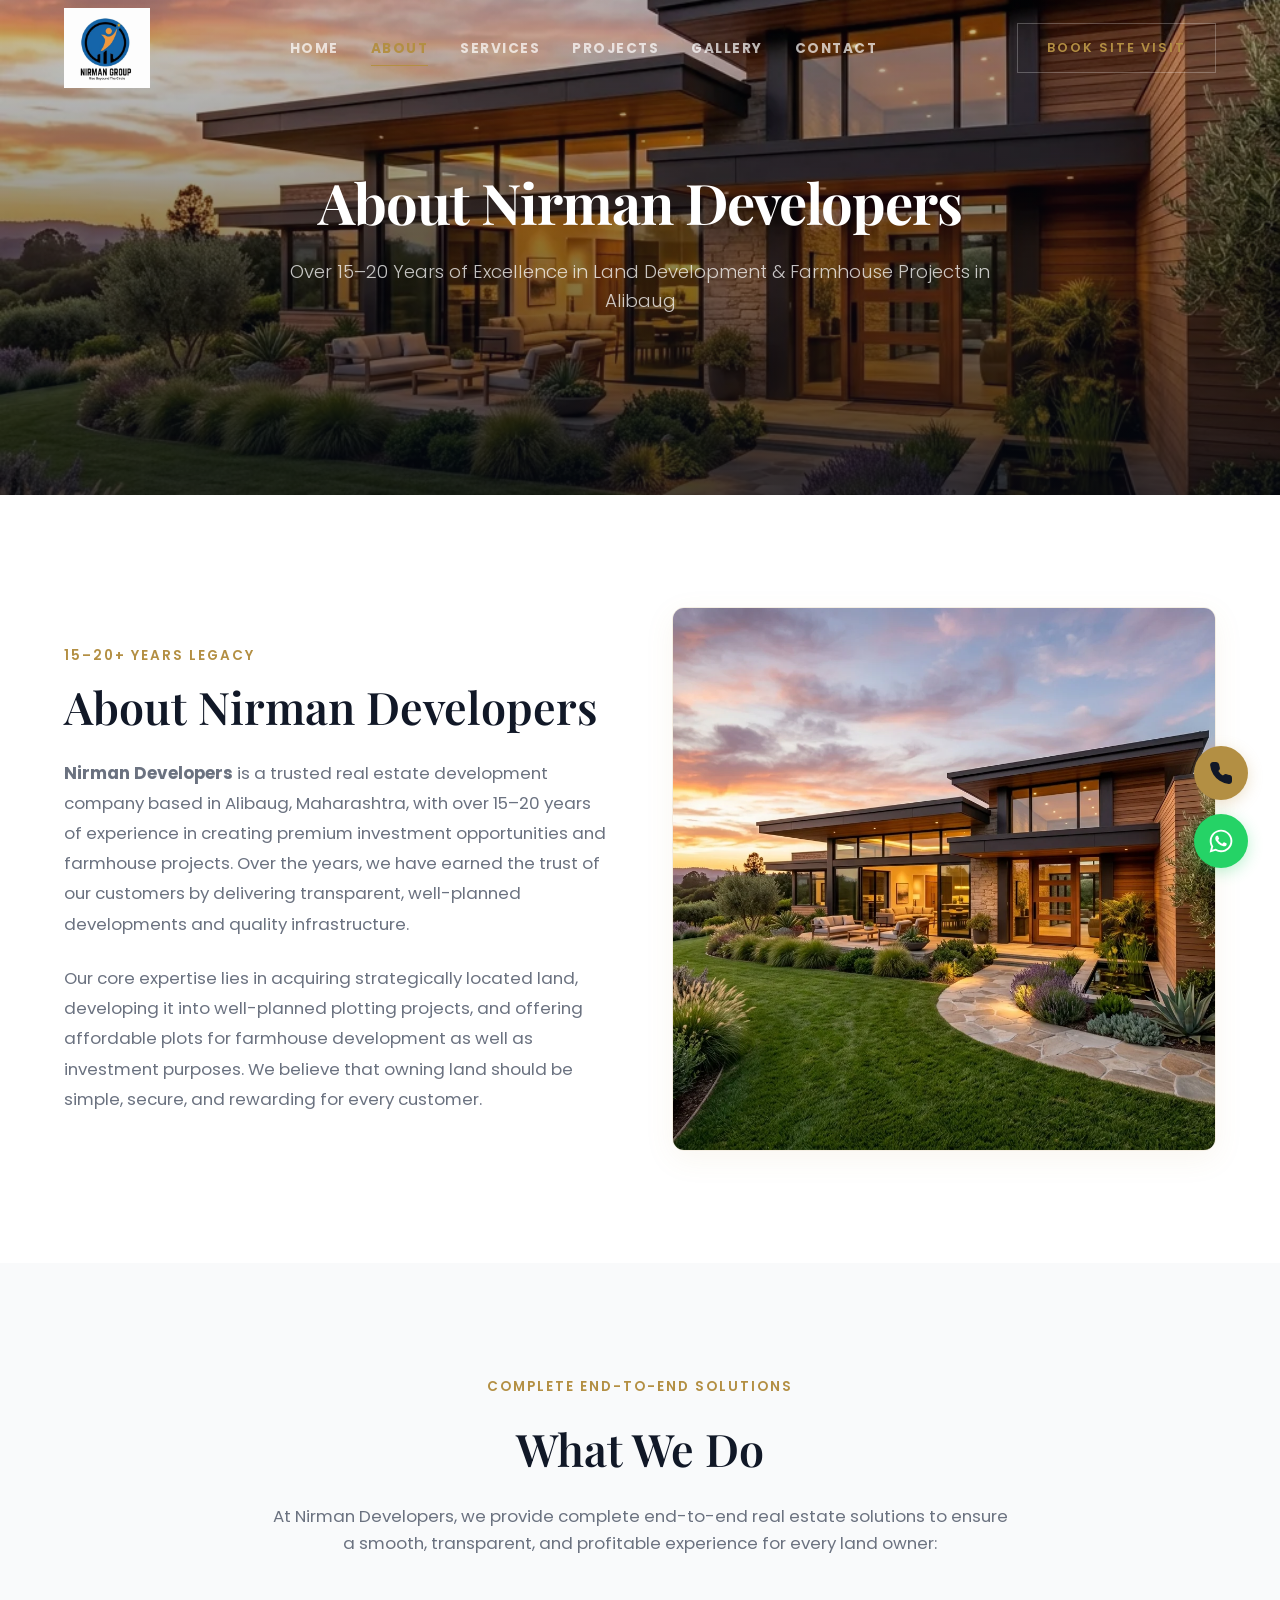
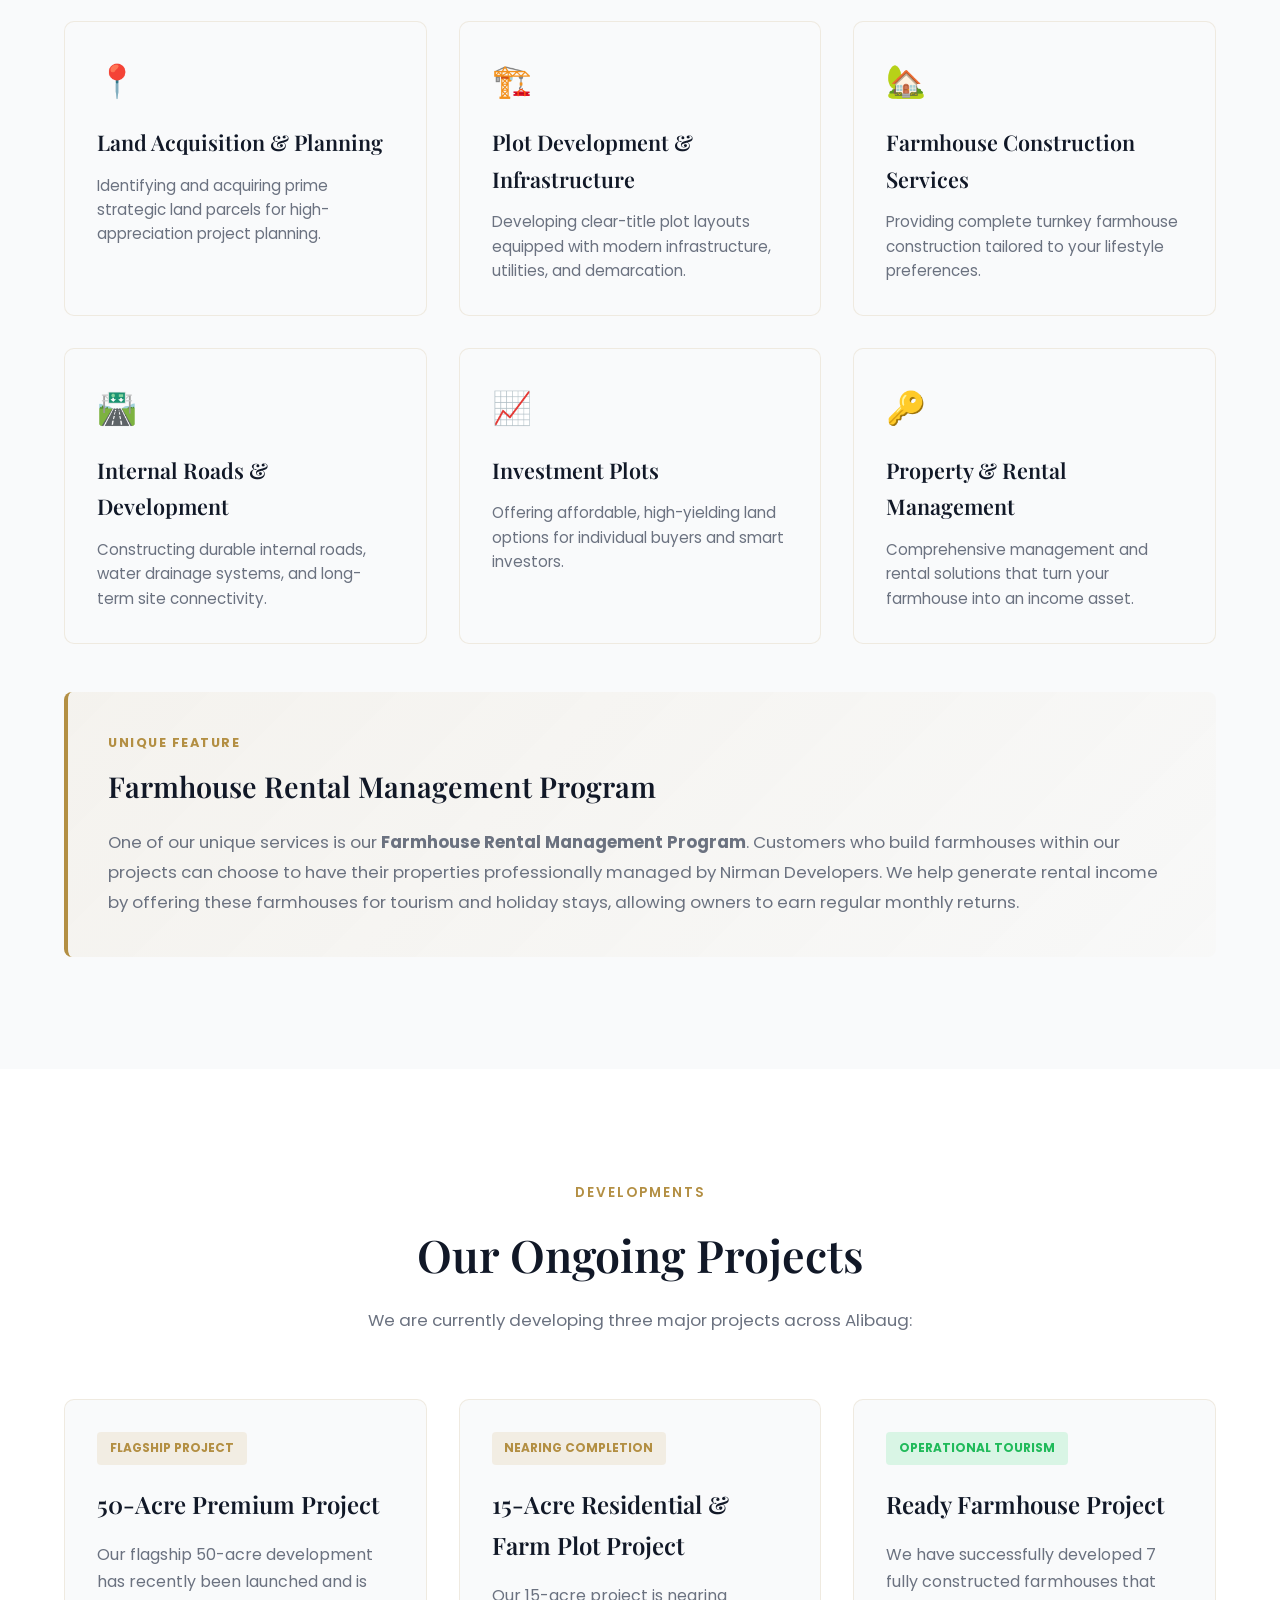
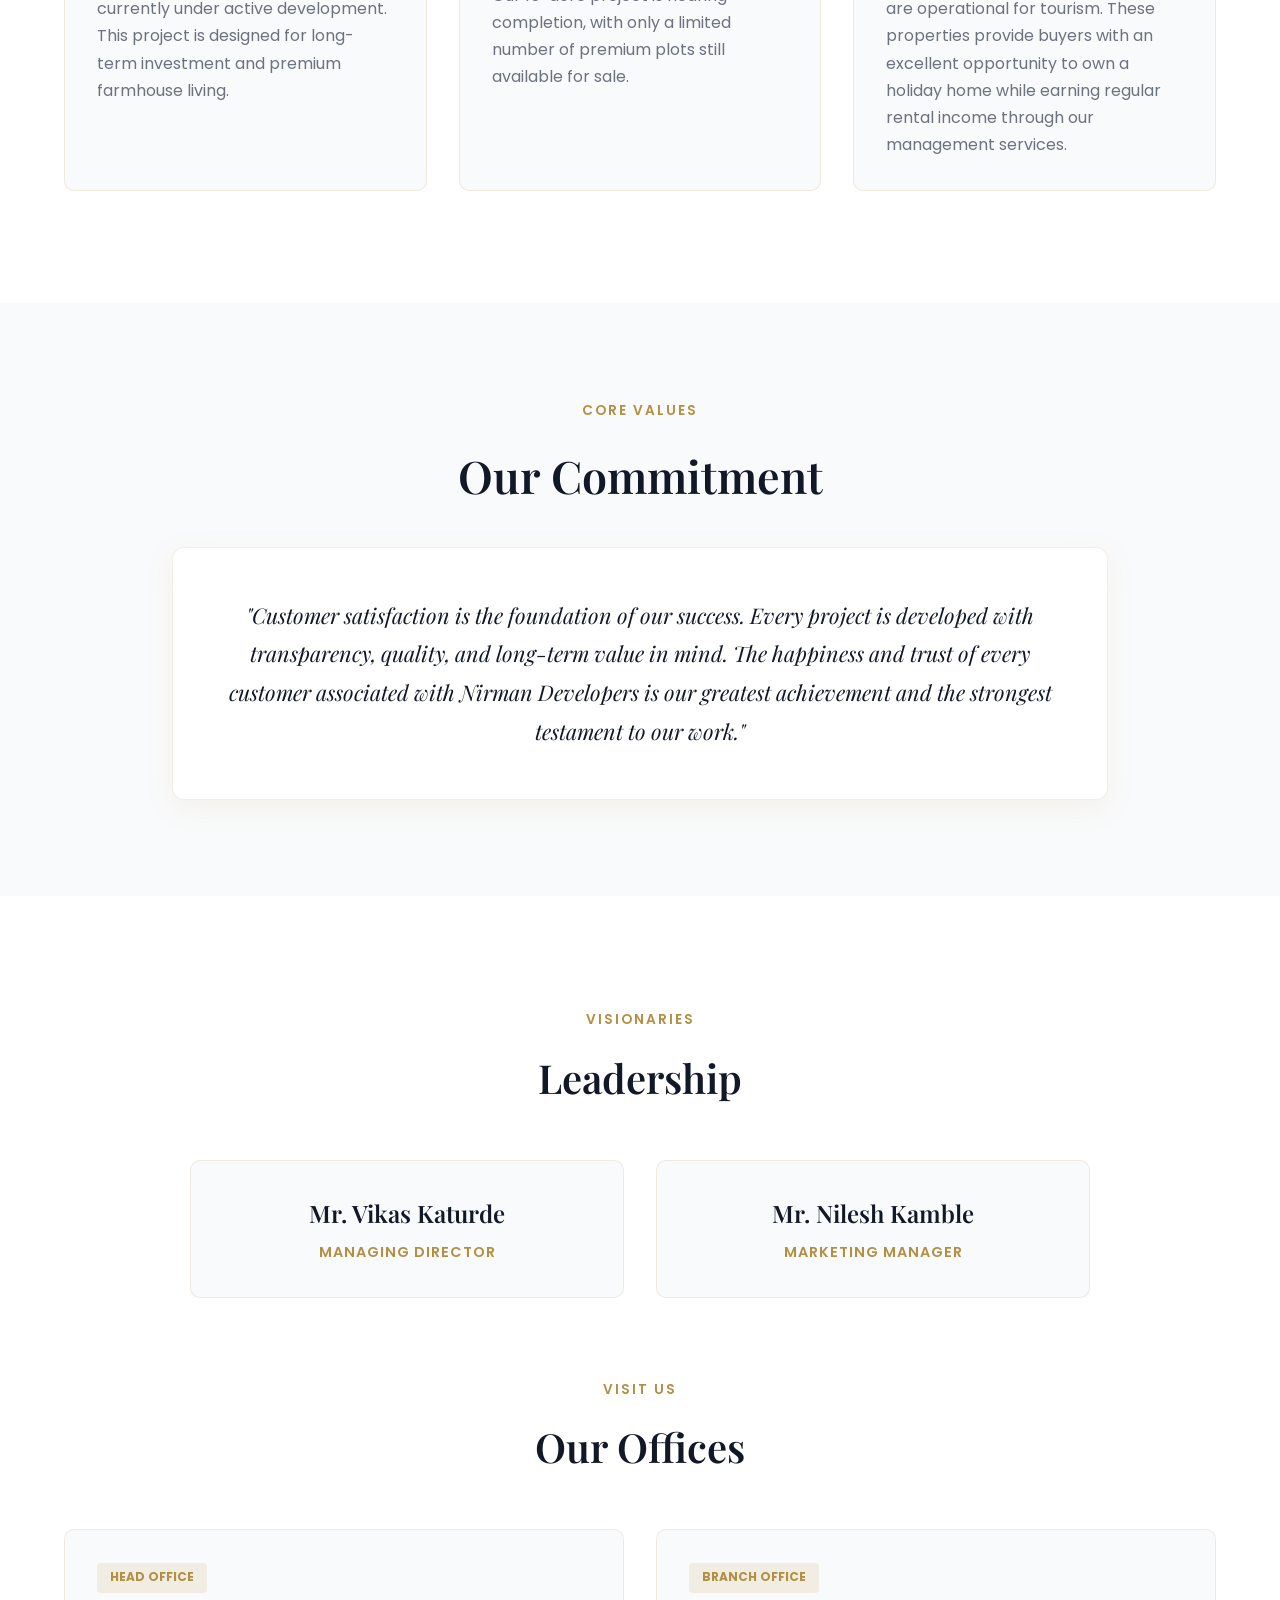
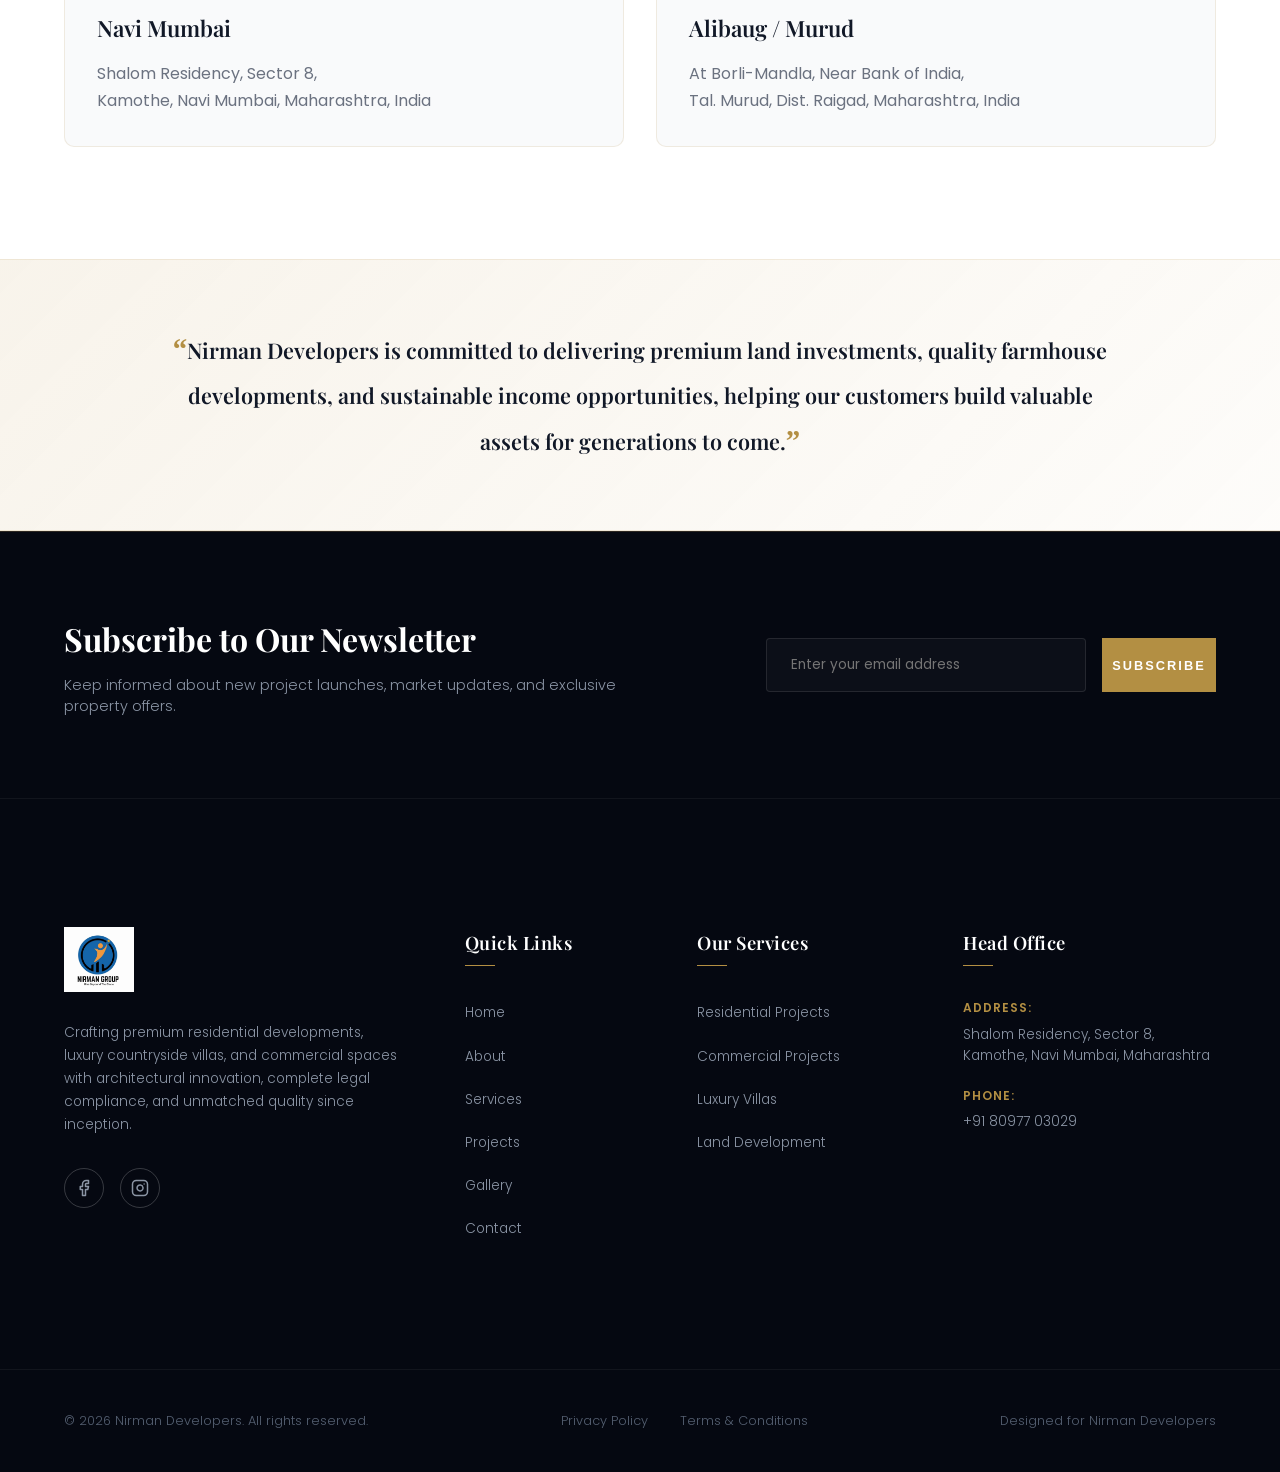
==== commit 4089e189: "Update SEO canonical URLs, sitemap, robots, and schema to nirmandeveloper.com" ====
--- a/pages/about.html
+++ b/pages/about.html
@@ -7,21 +7,21 @@
     <meta name="description" content="Nirman Developers is a trusted real estate development company based in Alibaug, Maharashtra, with over 15–20 years of experience in creating premium investment opportunities and farmhouse projects.">
     <meta name="keywords" content="about Nirman Developers, Vikas Katurde, Nilesh Kamble, Alibaug real estate, farmhouse projects Alibaug, land development Kamothe, Borli Mandla plots">
     <meta name="robots" content="index, follow">
-    <link rel="canonical" href="https://nirmandevelopers.com/pages/about.html">
+    <link rel="canonical" href="https://nirmandeveloper.com/pages/about.html">
 
     <!-- Open Graph / Facebook -->
     <meta property="og:type" content="website">
-    <meta property="og:url" content="https://nirmandevelopers.com/pages/about.html">
+    <meta property="og:url" content="https://nirmandeveloper.com/pages/about.html">
     <meta property="og:title" content="About Us | Nirman Developers - Trust & Quality in Real Estate">
     <meta property="og:description" content="Nirman Developers is a trusted real estate development company based in Alibaug, Maharashtra, with over 15–20 years of experience in creating premium investment opportunities and farmhouse projects.">
-    <meta property="og:image" content="https://nirmandevelopers.com/images/logo/logo.webp">
+    <meta property="og:image" content="https://nirmandeveloper.com/images/logo/logo.webp">
 
     <!-- Twitter -->
     <meta property="twitter:card" content="summary_large_image">
-    <meta property="twitter:url" content="https://nirmandevelopers.com/pages/about.html">
+    <meta property="twitter:url" content="https://nirmandeveloper.com/pages/about.html">
     <meta property="twitter:title" content="About Us | Nirman Developers - Trust & Quality in Real Estate">
     <meta property="twitter:description" content="Nirman Developers is a trusted real estate development company based in Alibaug, Maharashtra, with over 15–20 years of experience in creating premium investment opportunities and farmhouse projects.">
-    <meta property="twitter:image" content="https://nirmandevelopers.com/images/logo/logo.webp">
+    <meta property="twitter:image" content="https://nirmandeveloper.com/images/logo/logo.webp">
     
     <!-- Link to Header Styles -->
     <link rel="stylesheet" href="../css/header.css">
@@ -40,12 +40,12 @@
         "@type": "ListItem",
         "position": 1,
         "name": "Home",
-        "item": "https://nirmandevelopers.com/index.html"
+        "item": "https://nirmandeveloper.com/index.html"
       },{
         "@type": "ListItem",
         "position": 2,
         "name": "About Us",
-        "item": "https://nirmandevelopers.com/pages/about.html"
+        "item": "https://nirmandeveloper.com/pages/about.html"
       }]
     }
     </script>
@@ -101,13 +101,15 @@
             }
             h1.hero-heading {
                 font-size: 2.2rem !important;
-            }
-            h2 {
-                font-size: 1.8rem !important;
-                line-height: 1.3 !important;
-                margin-bottom: 1rem !important;
-            }
-            .about-card-box p, .office-info-card p, .highlight-program-box p, p {
+                color: #ffffff !important;
+            }
+            .hero-subheading {
+                color: rgba(255, 255, 255, 0.92) !important;
+                font-size: 1.05rem !important;
+                text-shadow: 0 2px 8px rgba(0, 0, 0, 0.7) !important;
+                margin-top: 0.8rem !important;
+            }
+            .about-card-box p, .office-info-card p, .highlight-program-box p, .about-section p {
                 font-size: 0.98rem !important;
                 line-height: 1.65 !important;
                 color: #2c323e !important;
@@ -393,7 +395,7 @@
 
                     <div class="leadership-card">
                         <h3 style="font-family: var(--font-serif); font-size: 1.5rem; color: var(--text-primary); margin-bottom: 0.4rem; font-weight: 600;">Mr. Nilesh Kamble</h3>
-                        <p style="font-family: var(--font-sans); font-size: 0.9rem; color: var(--accent-gold); text-transform: uppercase; letter-spacing: 1px; font-weight: 600;">Marketing Director</p>
+                        <p style="font-family: var(--font-sans); font-size: 0.9rem; color: var(--accent-gold); text-transform: uppercase; letter-spacing: 1px; font-weight: 600;">Marketing Manager</p>
                     </div>
                 </div>
             </div>
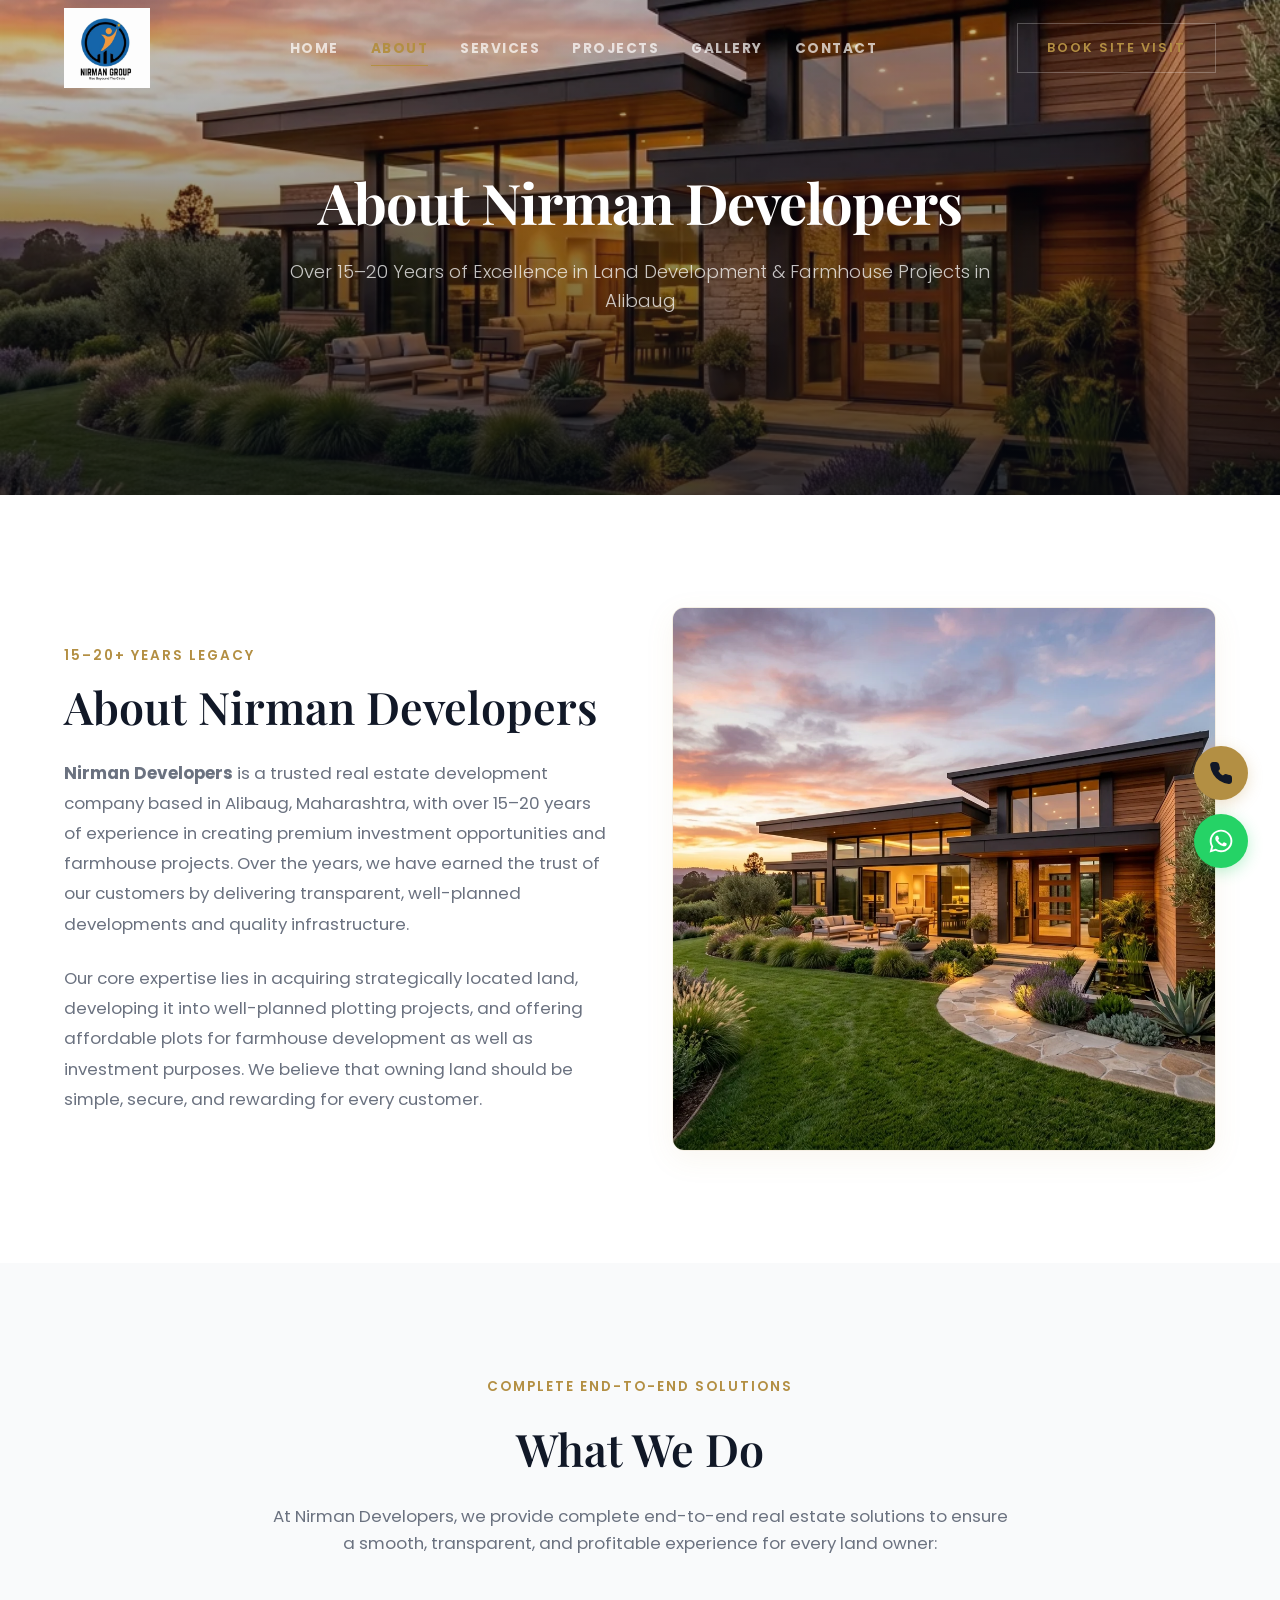
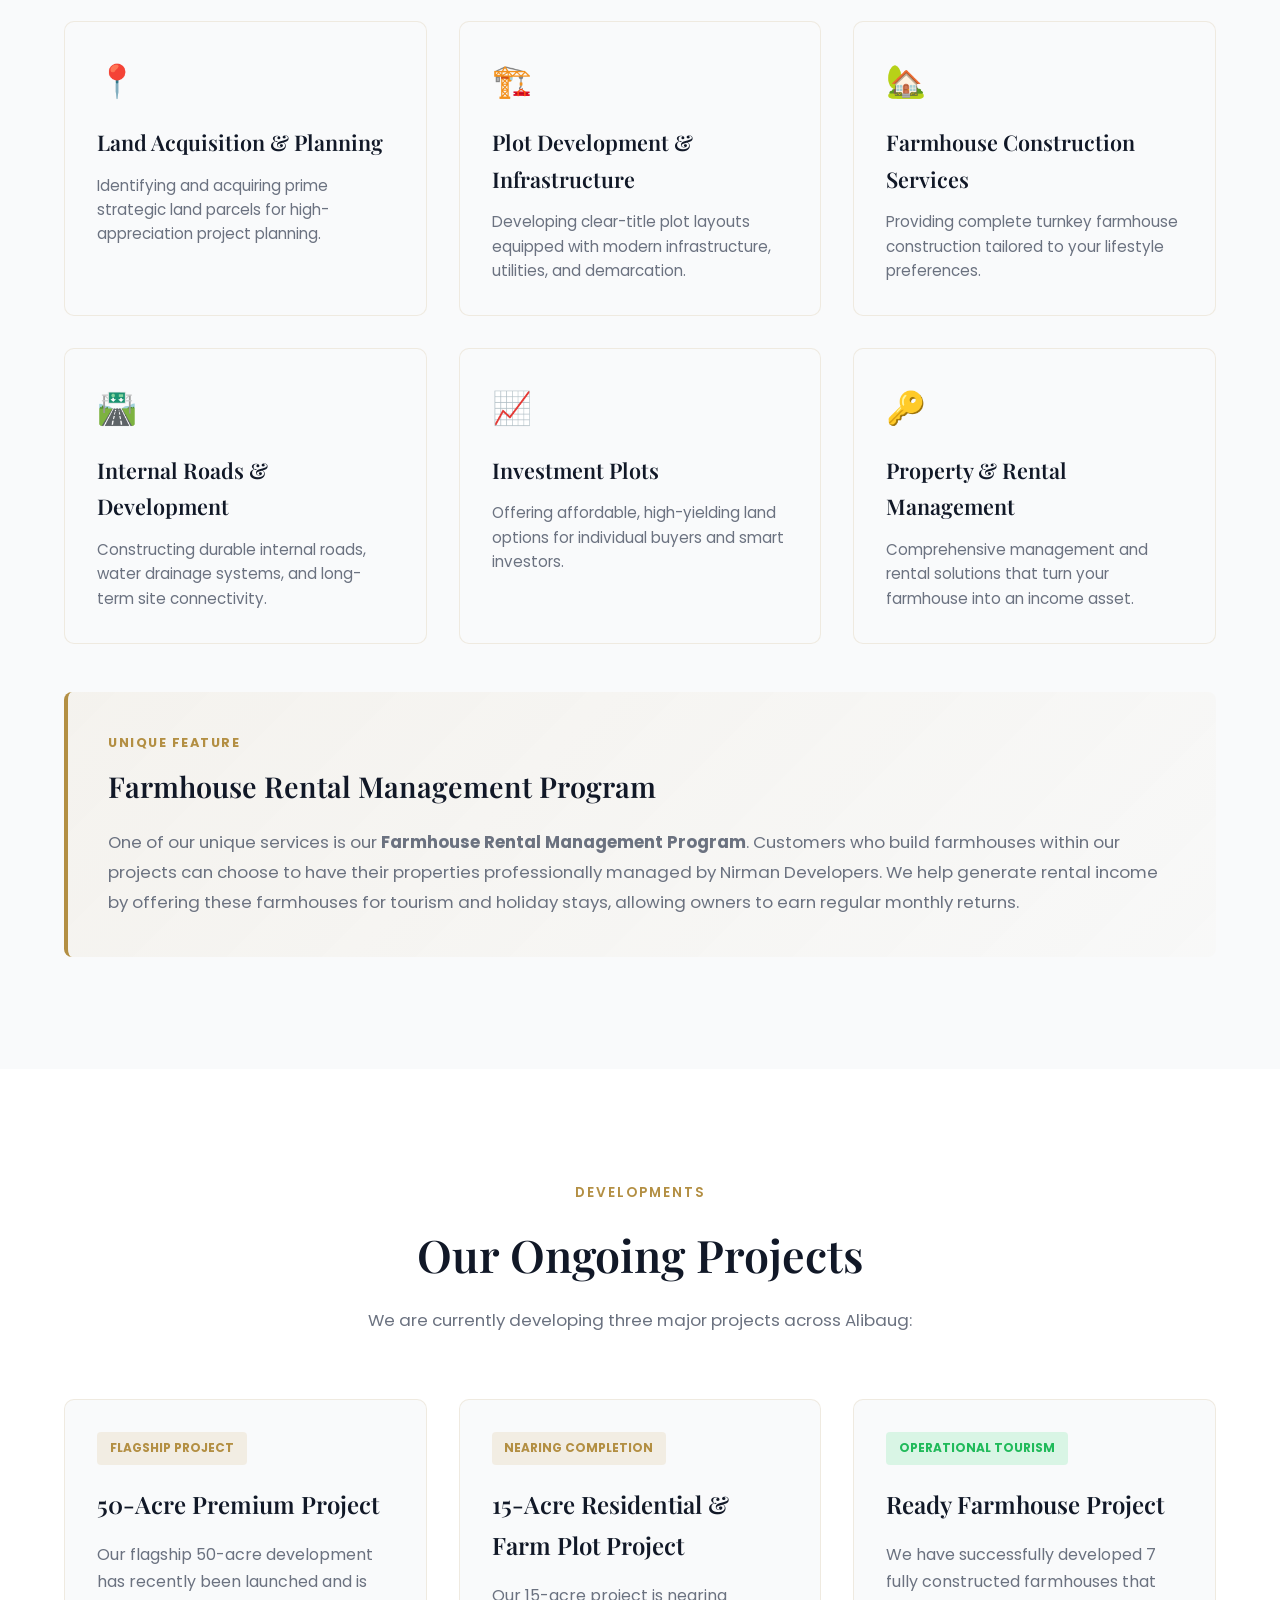
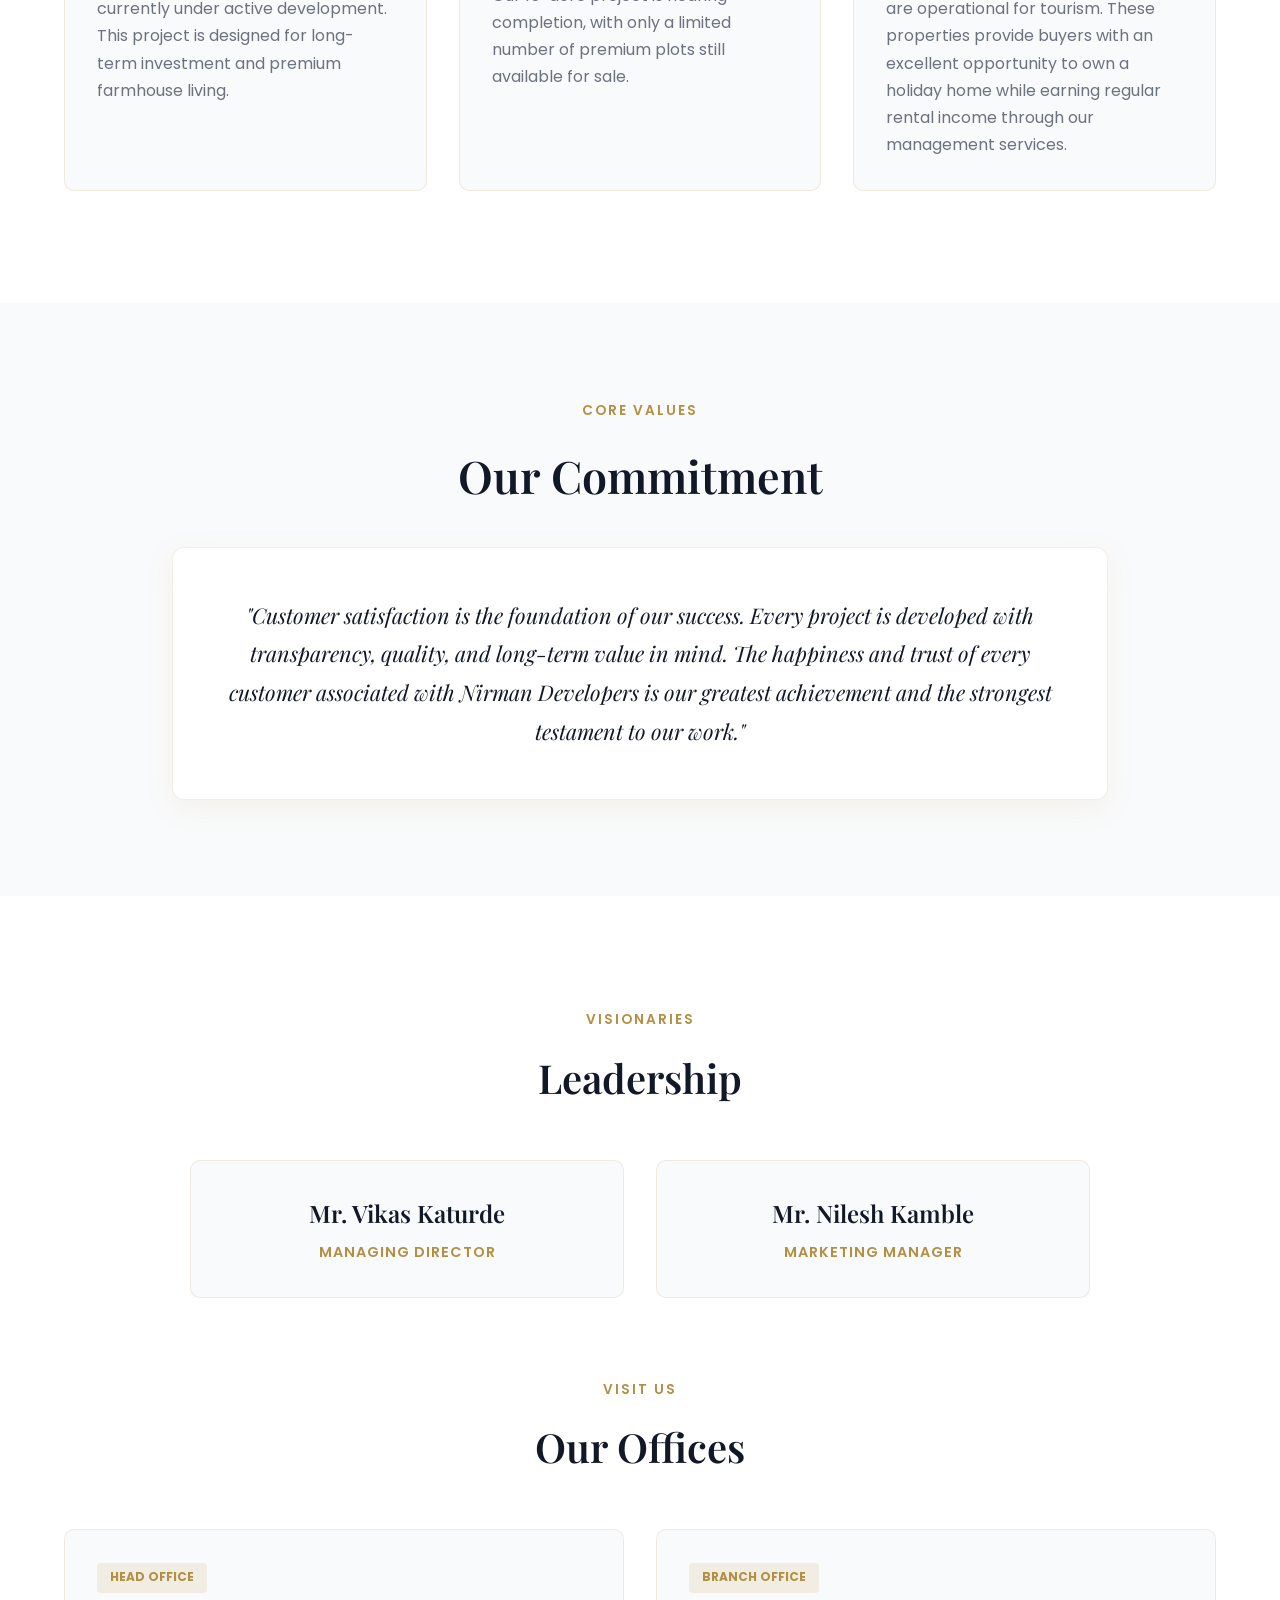
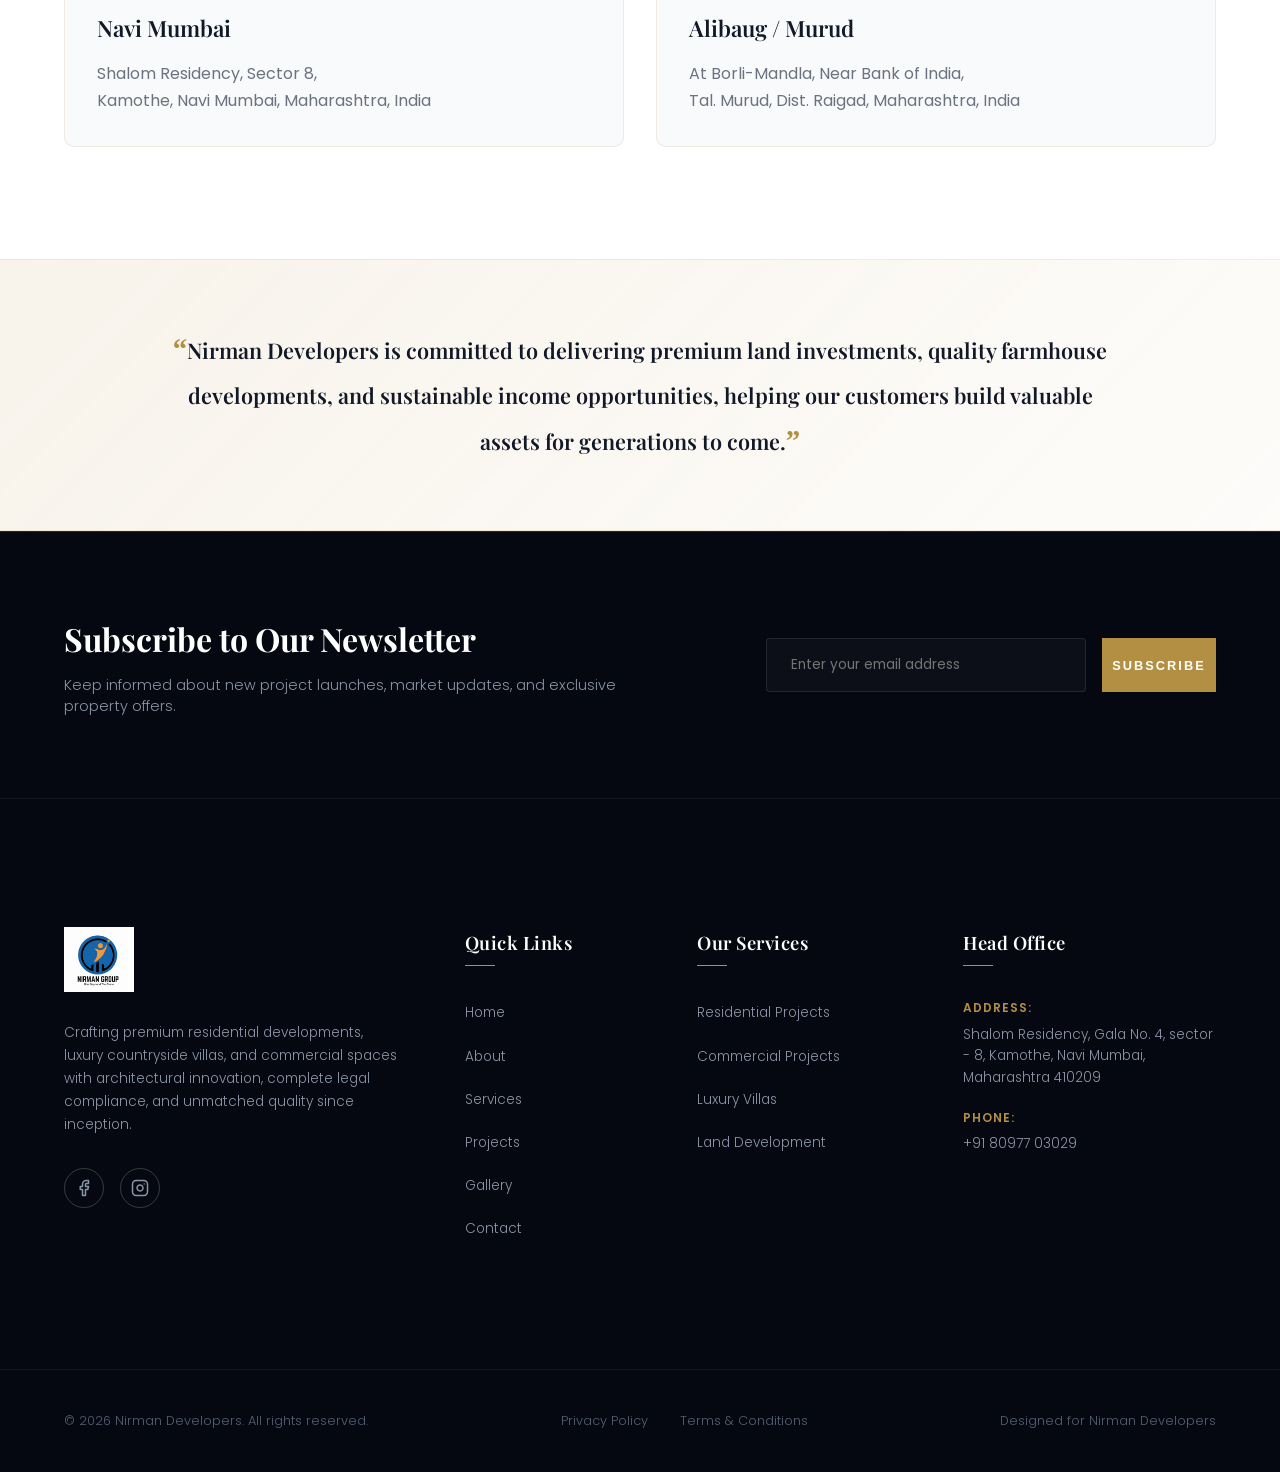
==== commit 233590a9: "Update corporate office address to Kamothe Navi Mumbai and update JSON-LD schemas across all pages" ====
--- a/pages/about.html
+++ b/pages/about.html
@@ -249,7 +249,7 @@
                 </div>
                 <div>
                     <div style="position: relative; border-radius: 12px; overflow: hidden; border: 1px solid var(--border-color); box-shadow: var(--shadow-gold);">
-                        <img src="../images/about/luxury-bungalow.webp" alt="Nirman Developers Alibaug Estate" style="width: 100%; height: auto; display: block; object-fit: cover;" decoding="async" loading="lazy">
+                        <img src="../images/about/luxury-bungalow.webp" alt="Nirman Developers Alibaug Estate" style="width: 100%; height: auto; display: block; object-fit: cover;" decoding="async" loading="lazy" width="1024" height="1024">
                     </div>
                 </div>
             </div>
@@ -515,7 +515,7 @@
                     <ul class="footer-contact-list">
                         <li class="contact-item">
                             <span class="contact-label">Address:</span>
-                            <span class="contact-value">Shalom Residency, Sector 8, Kamothe, Navi Mumbai, Maharashtra</span>
+                            <span class="contact-value">Shalom Residency, Gala No. 4, sector - 8, Kamothe, Navi Mumbai, Maharashtra 410209</span>
                         </li>
                         <li class="contact-item">
                             <span class="contact-label">Phone:</span>
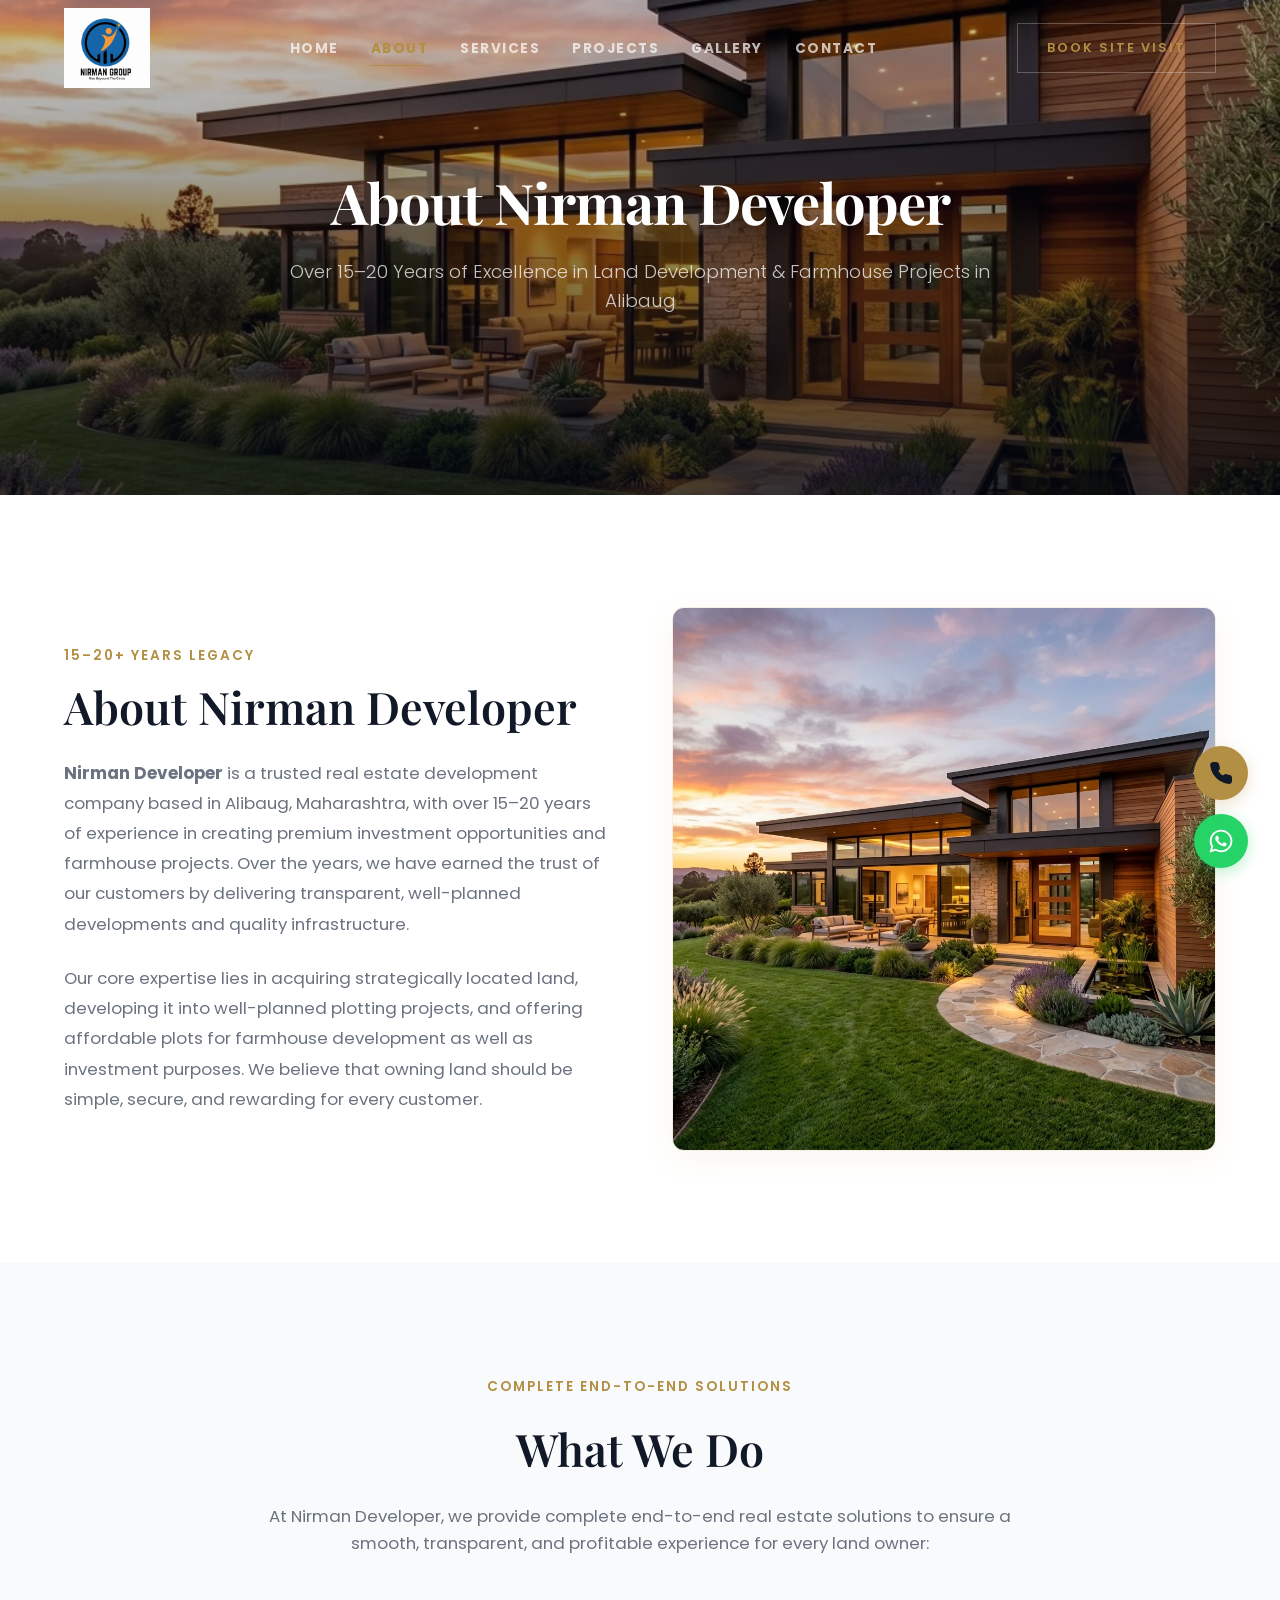
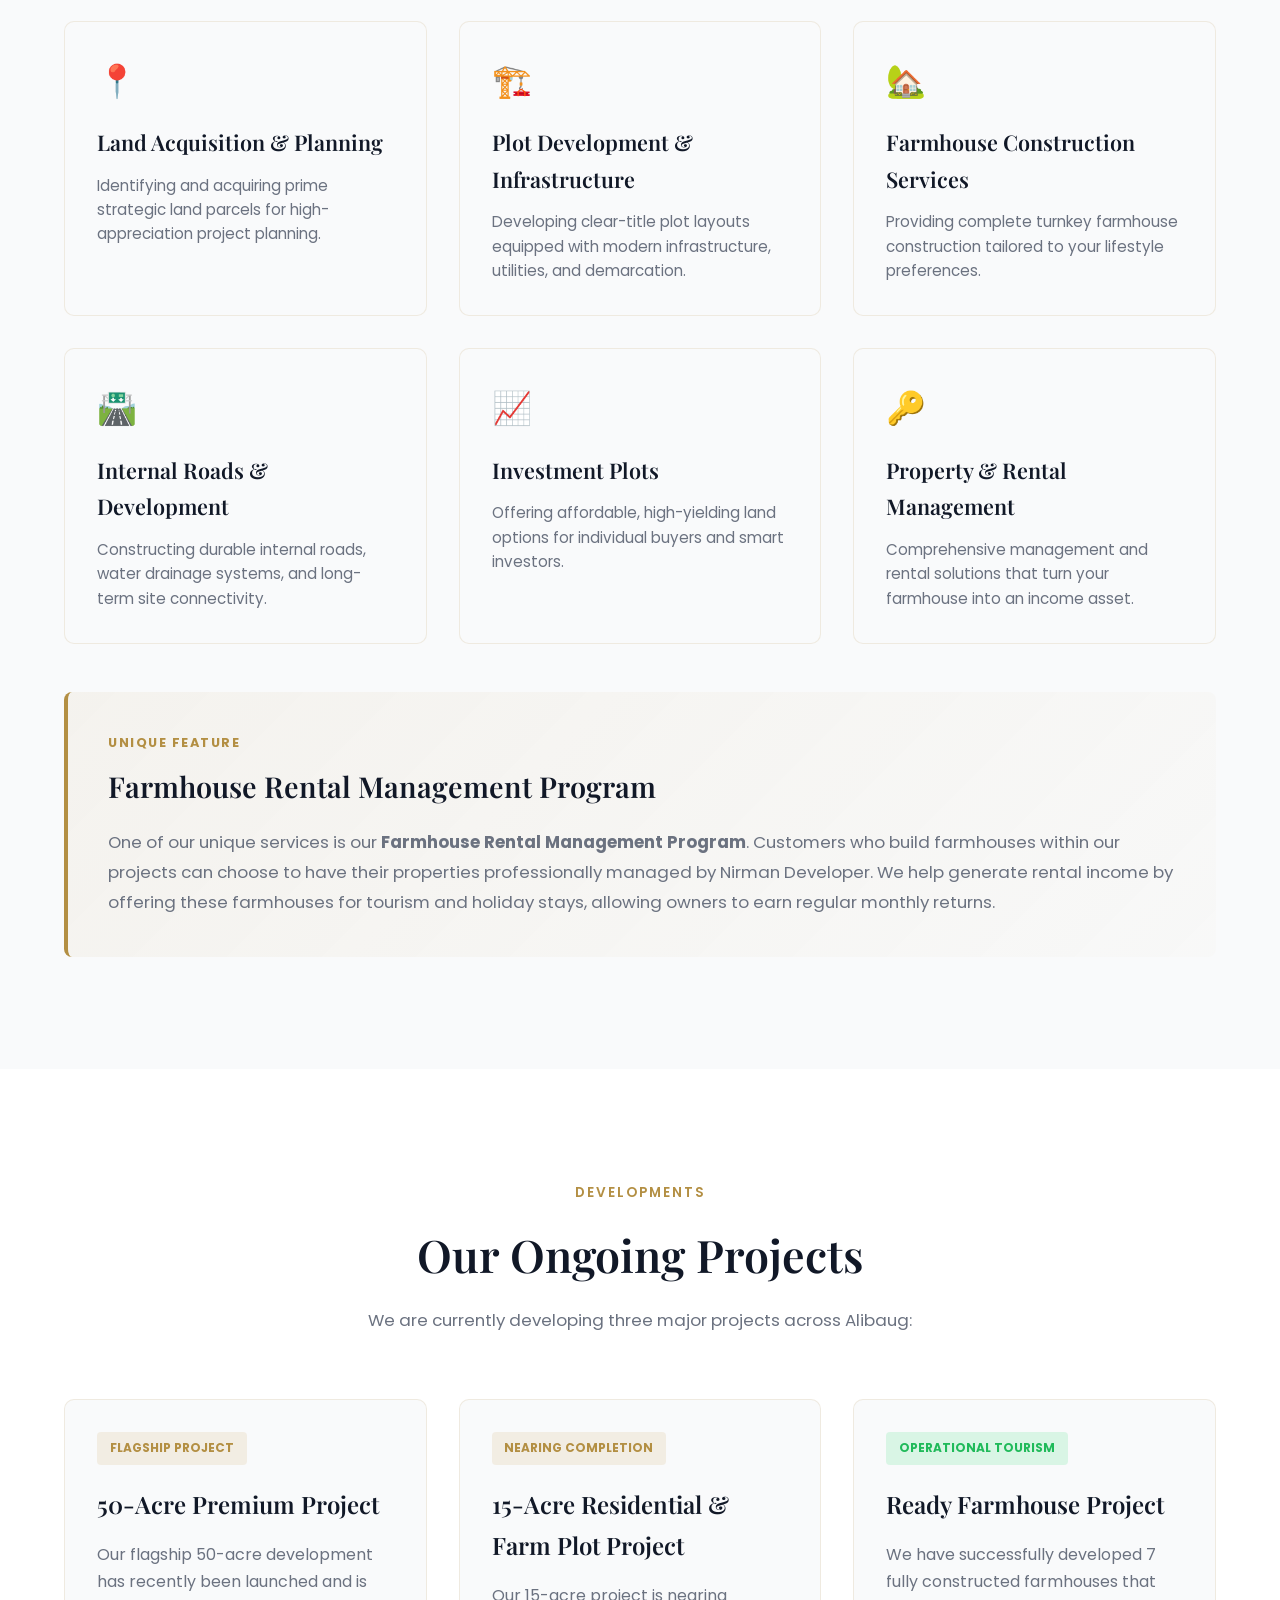
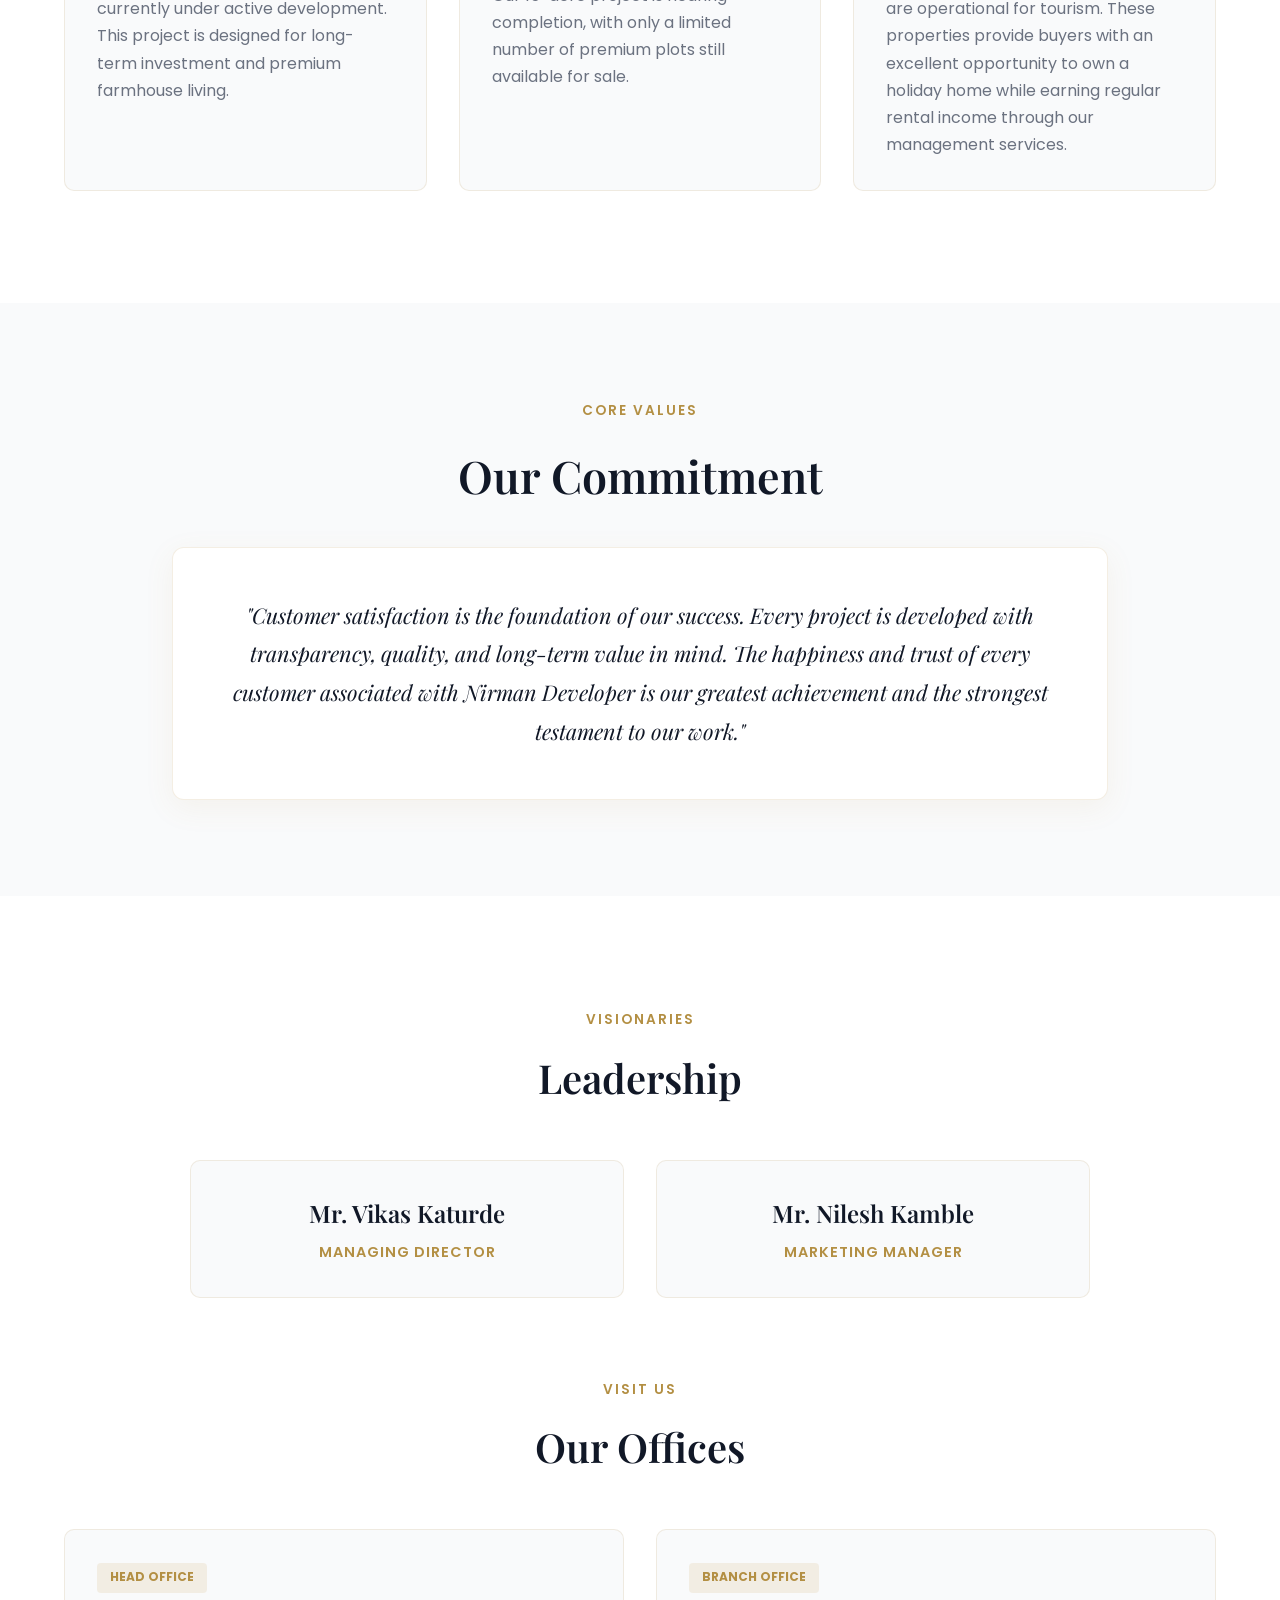
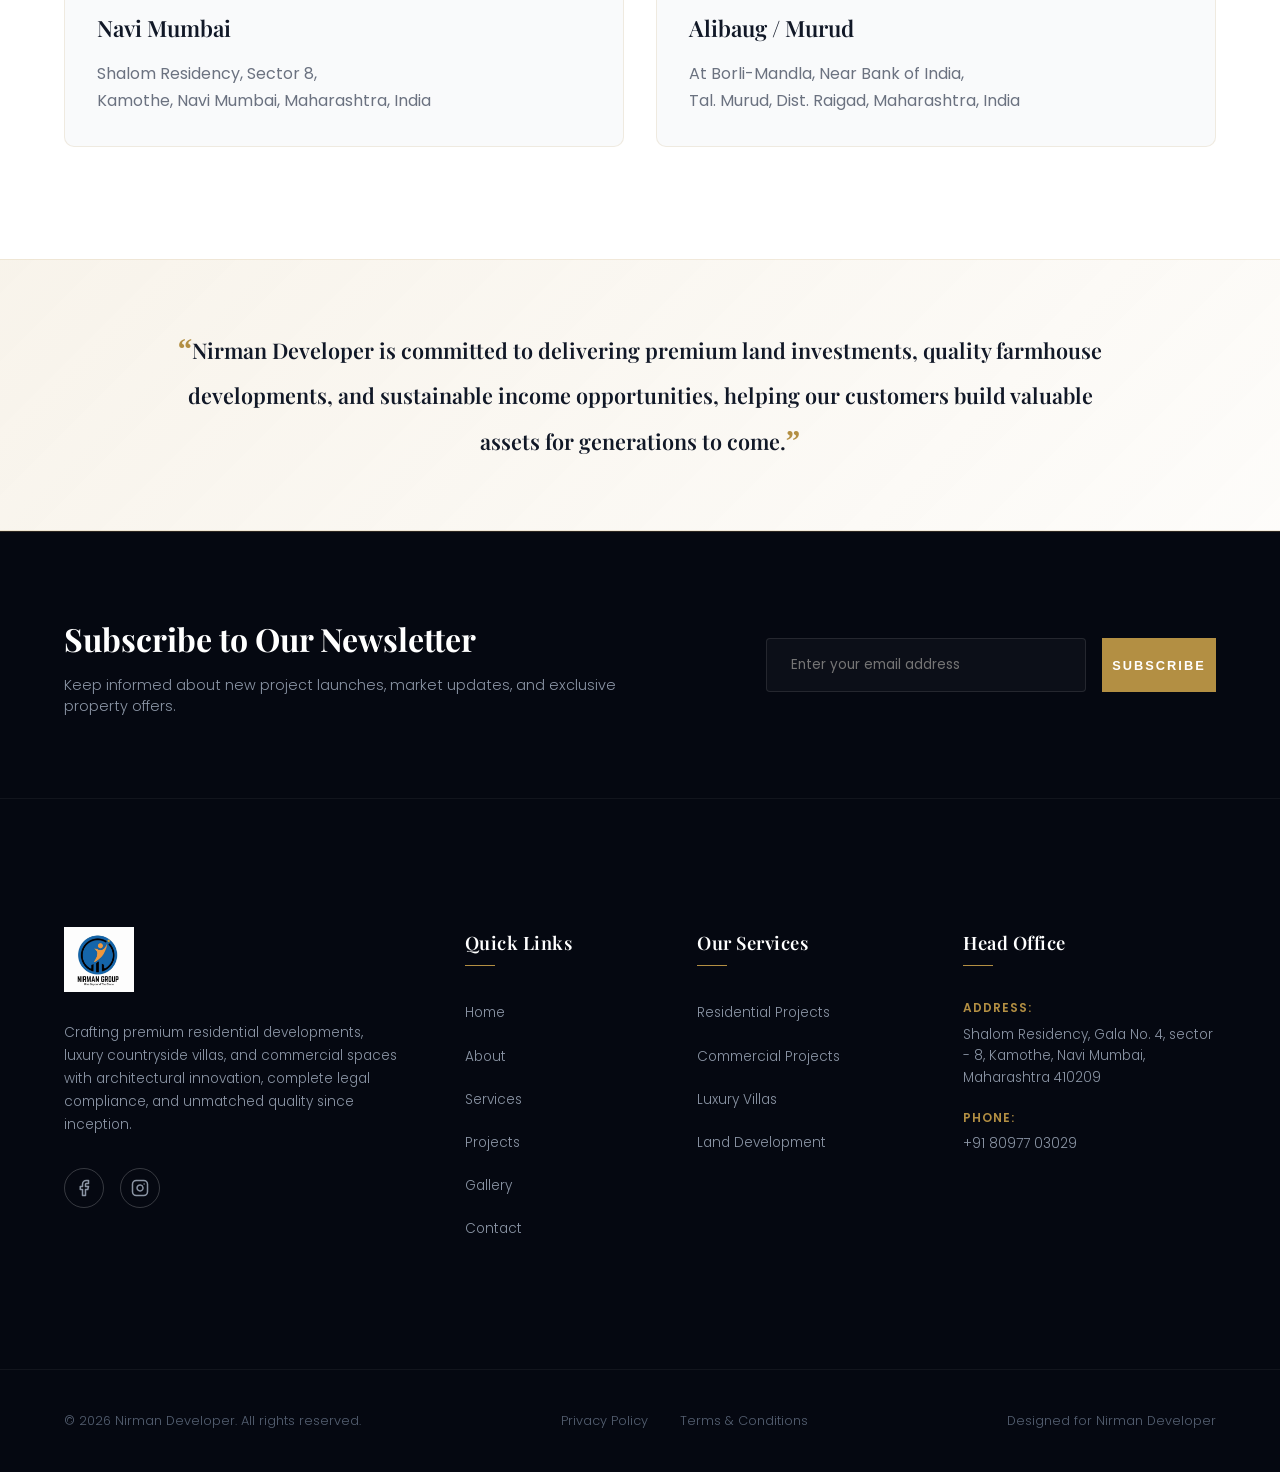
==== commit 131552ea: "Update brand name from Nirman Developers to Nirman Developer across entire codebase" ====
--- a/pages/about.html
+++ b/pages/about.html
@@ -3,24 +3,24 @@
 <head>
     <meta charset="UTF-8">
     <meta name="viewport" content="width=device-width, initial-scale=1.0">
-    <title>About Us | Nirman Developers - Trust & Quality in Real Estate</title>
-    <meta name="description" content="Nirman Developers is a trusted real estate development company based in Alibaug, Maharashtra, with over 15–20 years of experience in creating premium investment opportunities and farmhouse projects.">
-    <meta name="keywords" content="about Nirman Developers, Vikas Katurde, Nilesh Kamble, Alibaug real estate, farmhouse projects Alibaug, land development Kamothe, Borli Mandla plots">
+    <title>About Us | Nirman Developer - Trust & Quality in Real Estate</title>
+    <meta name="description" content="Nirman Developer is a trusted real estate development company based in Alibaug, Maharashtra, with over 15–20 years of experience in creating premium investment opportunities and farmhouse projects.">
+    <meta name="keywords" content="about Nirman Developer, Vikas Katurde, Nilesh Kamble, Alibaug real estate, farmhouse projects Alibaug, land development Kamothe, Borli Mandla plots">
     <meta name="robots" content="index, follow">
     <link rel="canonical" href="https://nirmandeveloper.com/pages/about.html">
 
     <!-- Open Graph / Facebook -->
     <meta property="og:type" content="website">
     <meta property="og:url" content="https://nirmandeveloper.com/pages/about.html">
-    <meta property="og:title" content="About Us | Nirman Developers - Trust & Quality in Real Estate">
-    <meta property="og:description" content="Nirman Developers is a trusted real estate development company based in Alibaug, Maharashtra, with over 15–20 years of experience in creating premium investment opportunities and farmhouse projects.">
+    <meta property="og:title" content="About Us | Nirman Developer - Trust & Quality in Real Estate">
+    <meta property="og:description" content="Nirman Developer is a trusted real estate development company based in Alibaug, Maharashtra, with over 15–20 years of experience in creating premium investment opportunities and farmhouse projects.">
     <meta property="og:image" content="https://nirmandeveloper.com/images/logo/logo.webp">
 
     <!-- Twitter -->
     <meta property="twitter:card" content="summary_large_image">
     <meta property="twitter:url" content="https://nirmandeveloper.com/pages/about.html">
-    <meta property="twitter:title" content="About Us | Nirman Developers - Trust & Quality in Real Estate">
-    <meta property="twitter:description" content="Nirman Developers is a trusted real estate development company based in Alibaug, Maharashtra, with over 15–20 years of experience in creating premium investment opportunities and farmhouse projects.">
+    <meta property="twitter:title" content="About Us | Nirman Developer - Trust & Quality in Real Estate">
+    <meta property="twitter:description" content="Nirman Developer is a trusted real estate development company based in Alibaug, Maharashtra, with over 15–20 years of experience in creating premium investment opportunities and farmhouse projects.">
     <meta property="twitter:image" content="https://nirmandeveloper.com/images/logo/logo.webp">
     
     <!-- Link to Header Styles -->
@@ -159,8 +159,8 @@
        ========================================================================== -->
     <header class="header-nav" id="header-nav">
         <div class="nav-container">
-            <a href="../index.html" class="logo-link" aria-label="Nirman Developers Homepage">
-                <img src="../images/logo/logo.webp" alt="Nirman Developers Logo" class="logo-image" decoding="async" width="1080" height="1007">
+            <a href="../index.html" class="logo-link" aria-label="Nirman Developer Homepage">
+                <img src="../images/logo/logo.webp" alt="Nirman Developer Logo" class="logo-image" decoding="async" width="1080" height="1007">
             </a>
             
             <nav aria-label="Desktop Navigation">
@@ -224,14 +224,14 @@
         
         <div class="hero-container">
             <div class="hero-content">
-                <h1 class="hero-heading" style="font-size: 3.5rem;">About Nirman Developers</h1>
+                <h1 class="hero-heading" style="font-size: 3.5rem;">About Nirman Developer</h1>
                 <p class="hero-subheading">Over 15–20 Years of Excellence in Land Development & Farmhouse Projects in Alibaug</p>
             </div>
         </div>
     </section>
 
     <!-- ==========================================================================
-       4. Main Content: About Nirman Developers
+       4. Main Content: About Nirman Developer
        ========================================================================== -->
     <section class="about-section scroll-reveal" id="about" style="background-color: var(--bg-primary); padding: 7rem 0;">
         <div class="about-container" style="max-width: 1400px; margin: 0 auto; padding: 0 4rem;">
@@ -239,9 +239,9 @@
             <div style="display: grid; grid-template-columns: 1fr 1fr; gap: 4rem; align-items: center;" class="about-grid-2">
                 <div>
                     <span style="font-family: var(--font-sans); font-size: 0.85rem; font-weight: 600; color: var(--accent-gold); text-transform: uppercase; letter-spacing: 2px; display: block; margin-bottom: 0.8rem;">15–20+ Years Legacy</span>
-                    <h2 style="font-family: var(--font-serif); font-size: 2.8rem; color: var(--text-primary); margin-bottom: 1.5rem; font-weight: 600; line-height: 1.2;">About Nirman Developers</h2>
+                    <h2 style="font-family: var(--font-serif); font-size: 2.8rem; color: var(--text-primary); margin-bottom: 1.5rem; font-weight: 600; line-height: 1.2;">About Nirman Developer</h2>
                     <p style="font-family: var(--font-sans); font-size: 1.05rem; color: var(--text-muted); line-height: 1.8; margin-bottom: 1.5rem;">
-                        <strong>Nirman Developers</strong> is a trusted real estate development company based in Alibaug, Maharashtra, with over 15–20 years of experience in creating premium investment opportunities and farmhouse projects. Over the years, we have earned the trust of our customers by delivering transparent, well-planned developments and quality infrastructure.
+                        <strong>Nirman Developer</strong> is a trusted real estate development company based in Alibaug, Maharashtra, with over 15–20 years of experience in creating premium investment opportunities and farmhouse projects. Over the years, we have earned the trust of our customers by delivering transparent, well-planned developments and quality infrastructure.
                     </p>
                     <p style="font-family: var(--font-sans); font-size: 1.05rem; color: var(--text-muted); line-height: 1.8;">
                         Our core expertise lies in acquiring strategically located land, developing it into well-planned plotting projects, and offering affordable plots for farmhouse development as well as investment purposes. We believe that owning land should be simple, secure, and rewarding for every customer.
@@ -249,7 +249,7 @@
                 </div>
                 <div>
                     <div style="position: relative; border-radius: 12px; overflow: hidden; border: 1px solid var(--border-color); box-shadow: var(--shadow-gold);">
-                        <img src="../images/about/luxury-bungalow.webp" alt="Nirman Developers Alibaug Estate" style="width: 100%; height: auto; display: block; object-fit: cover;" decoding="async" loading="lazy" width="1024" height="1024">
+                        <img src="../images/about/luxury-bungalow.webp" alt="Nirman Developer Alibaug Estate" style="width: 100%; height: auto; display: block; object-fit: cover;" decoding="async" loading="lazy" width="1024" height="1024">
                     </div>
                 </div>
             </div>
@@ -267,7 +267,7 @@
                 <span style="font-family: var(--font-sans); font-size: 0.85rem; font-weight: 600; color: var(--accent-gold); text-transform: uppercase; letter-spacing: 2px; display: block; margin-bottom: 0.8rem;">Complete End-to-End Solutions</span>
                 <h2 style="font-family: var(--font-serif); font-size: 2.8rem; color: var(--text-primary); font-weight: 600;">What We Do</h2>
                 <p style="font-family: var(--font-sans); font-size: 1.05rem; color: var(--text-muted); max-width: 750px; margin: 1rem auto 0 auto; line-height: 1.6;">
-                    At Nirman Developers, we provide complete end-to-end real estate solutions to ensure a smooth, transparent, and profitable experience for every land owner:
+                    At Nirman Developer, we provide complete end-to-end real estate solutions to ensure a smooth, transparent, and profitable experience for every land owner:
                 </p>
             </div>
 
@@ -314,7 +314,7 @@
                 <span style="font-family: var(--font-sans); font-size: 0.8rem; font-weight: 700; color: var(--accent-gold); text-transform: uppercase; letter-spacing: 1.5px; display: block; margin-bottom: 0.5rem;">Unique Feature</span>
                 <h3 style="font-family: var(--font-serif); font-size: 1.8rem; color: var(--text-primary); margin-bottom: 1rem; font-weight: 600;">Farmhouse Rental Management Program</h3>
                 <p style="font-family: var(--font-sans); font-size: 1.05rem; color: var(--text-muted); line-height: 1.8;">
-                    One of our unique services is our <strong>Farmhouse Rental Management Program</strong>. Customers who build farmhouses within our projects can choose to have their properties professionally managed by Nirman Developers. We help generate rental income by offering these farmhouses for tourism and holiday stays, allowing owners to earn regular monthly returns.
+                    One of our unique services is our <strong>Farmhouse Rental Management Program</strong>. Customers who build farmhouses within our projects can choose to have their properties professionally managed by Nirman Developer. We help generate rental income by offering these farmhouses for tourism and holiday stays, allowing owners to earn regular monthly returns.
                 </p>
             </div>
 
@@ -370,7 +370,7 @@
             <span style="font-family: var(--font-sans); font-size: 0.85rem; font-weight: 600; color: var(--accent-gold); text-transform: uppercase; letter-spacing: 2px; display: block; margin-bottom: 1rem;">Core Values</span>
             <h2 style="font-family: var(--font-serif); font-size: 2.8rem; color: var(--text-primary); margin-bottom: 2rem; font-weight: 600;">Our Commitment</h2>
             <blockquote style="font-family: var(--font-serif); font-size: 1.35rem; color: var(--text-primary); line-height: 1.8; font-style: italic; background: var(--bg-primary); padding: 3rem; border-radius: 12px; border: 1px solid var(--border-color); box-shadow: var(--shadow-gold);">
-                "Customer satisfaction is the foundation of our success. Every project is developed with transparency, quality, and long-term value in mind. The happiness and trust of every customer associated with Nirman Developers is our greatest achievement and the strongest testament to our work."
+                "Customer satisfaction is the foundation of our success. Every project is developed with transparency, quality, and long-term value in mind. The happiness and trust of every customer associated with Nirman Developer is our greatest achievement and the strongest testament to our work."
             </blockquote>
         </div>
     </section>
@@ -436,7 +436,7 @@
     <section style="background: linear-gradient(135deg, rgba(197, 160, 89, 0.12) 0%, rgba(197, 160, 89, 0.03) 100%); padding: 4rem 1.5rem; text-align: center; border-top: 1px solid var(--border-color); border-bottom: 1px solid var(--border-color);">
         <div style="max-width: 950px; margin: 0 auto;">
             <p style="font-family: var(--font-serif); font-size: 1.35rem; color: #111827; line-height: 1.8; font-weight: 600;">
-                <span style="color: var(--accent-gold); font-size: 1.8rem; font-family: serif;">“</span>Nirman Developers is committed to delivering premium land investments, quality farmhouse developments, and sustainable income opportunities, helping our customers build valuable assets for generations to come.<span style="color: var(--accent-gold); font-size: 1.8rem; font-family: serif;">”</span>
+                <span style="color: var(--accent-gold); font-size: 1.8rem; font-family: serif;">“</span>Nirman Developer is committed to delivering premium land investments, quality farmhouse developments, and sustainable income opportunities, helping our customers build valuable assets for generations to come.<span style="color: var(--accent-gold); font-size: 1.8rem; font-family: serif;">”</span>
             </p>
         </div>
     </section>
@@ -465,8 +465,8 @@
 
                 <!-- Col 1: Brand Info -->
                 <div class="footer-col brand-col">
-                    <a href="../index.html" class="footer-logo-link" aria-label="Nirman Developers Homepage">
-                        <img src="../images/logo/logo.webp" alt="Nirman Developers Logo" class="footer-logo" decoding="async" width="1080" height="1007">
+                    <a href="../index.html" class="footer-logo-link" aria-label="Nirman Developer Homepage">
+                        <img src="../images/logo/logo.webp" alt="Nirman Developer Logo" class="footer-logo" decoding="async" width="1080" height="1007">
                     </a>
                     <p class="footer-desc">Crafting premium residential developments, luxury countryside villas, and commercial spaces with architectural innovation, complete legal compliance, and unmatched quality since inception.</p>
                     <div class="social-links">
@@ -530,12 +530,12 @@
         <!-- Bottom Footer Bar -->
         <div class="footer-bottom">
             <div class="bottom-container">
-                <p class="copyright">&copy; 2026 Nirman Developers. All rights reserved.</p>
+                <p class="copyright">&copy; 2026 Nirman Developer. All rights reserved.</p>
                 <div class="bottom-links">
                     <a href="privacy-policy.html">Privacy Policy</a>
                     <a href="terms.html">Terms & Conditions</a>
                 </div>
-                <p class="designed-by">Designed for Nirman Developers</p>
+                <p class="designed-by">Designed for Nirman Developer</p>
             </div>
         </div>
     </footer>
--- a/css/header.css
+++ b/css/header.css
@@ -1,5 +1,5 @@
 /* 
-  NIRMAN DEVELOPERS - DESIGN SYSTEM & HEADER STYLES
+  NIRMAN DEVELOPER - DESIGN SYSTEM & HEADER STYLES
   Aesthetics: Minimal, Luxury, Elegant, Clean, Spacious, Corporate.
 */
 
--- a/css/style.css
+++ b/css/style.css
@@ -1,5 +1,5 @@
 /* 
-  NIRMAN DEVELOPERS - HERO SECTION STYLES
+  NIRMAN DEVELOPER - HERO SECTION STYLES
   Aesthetics: Minimal, Luxury, Elegant, Clean, Spacious, Corporate.
 */
 
